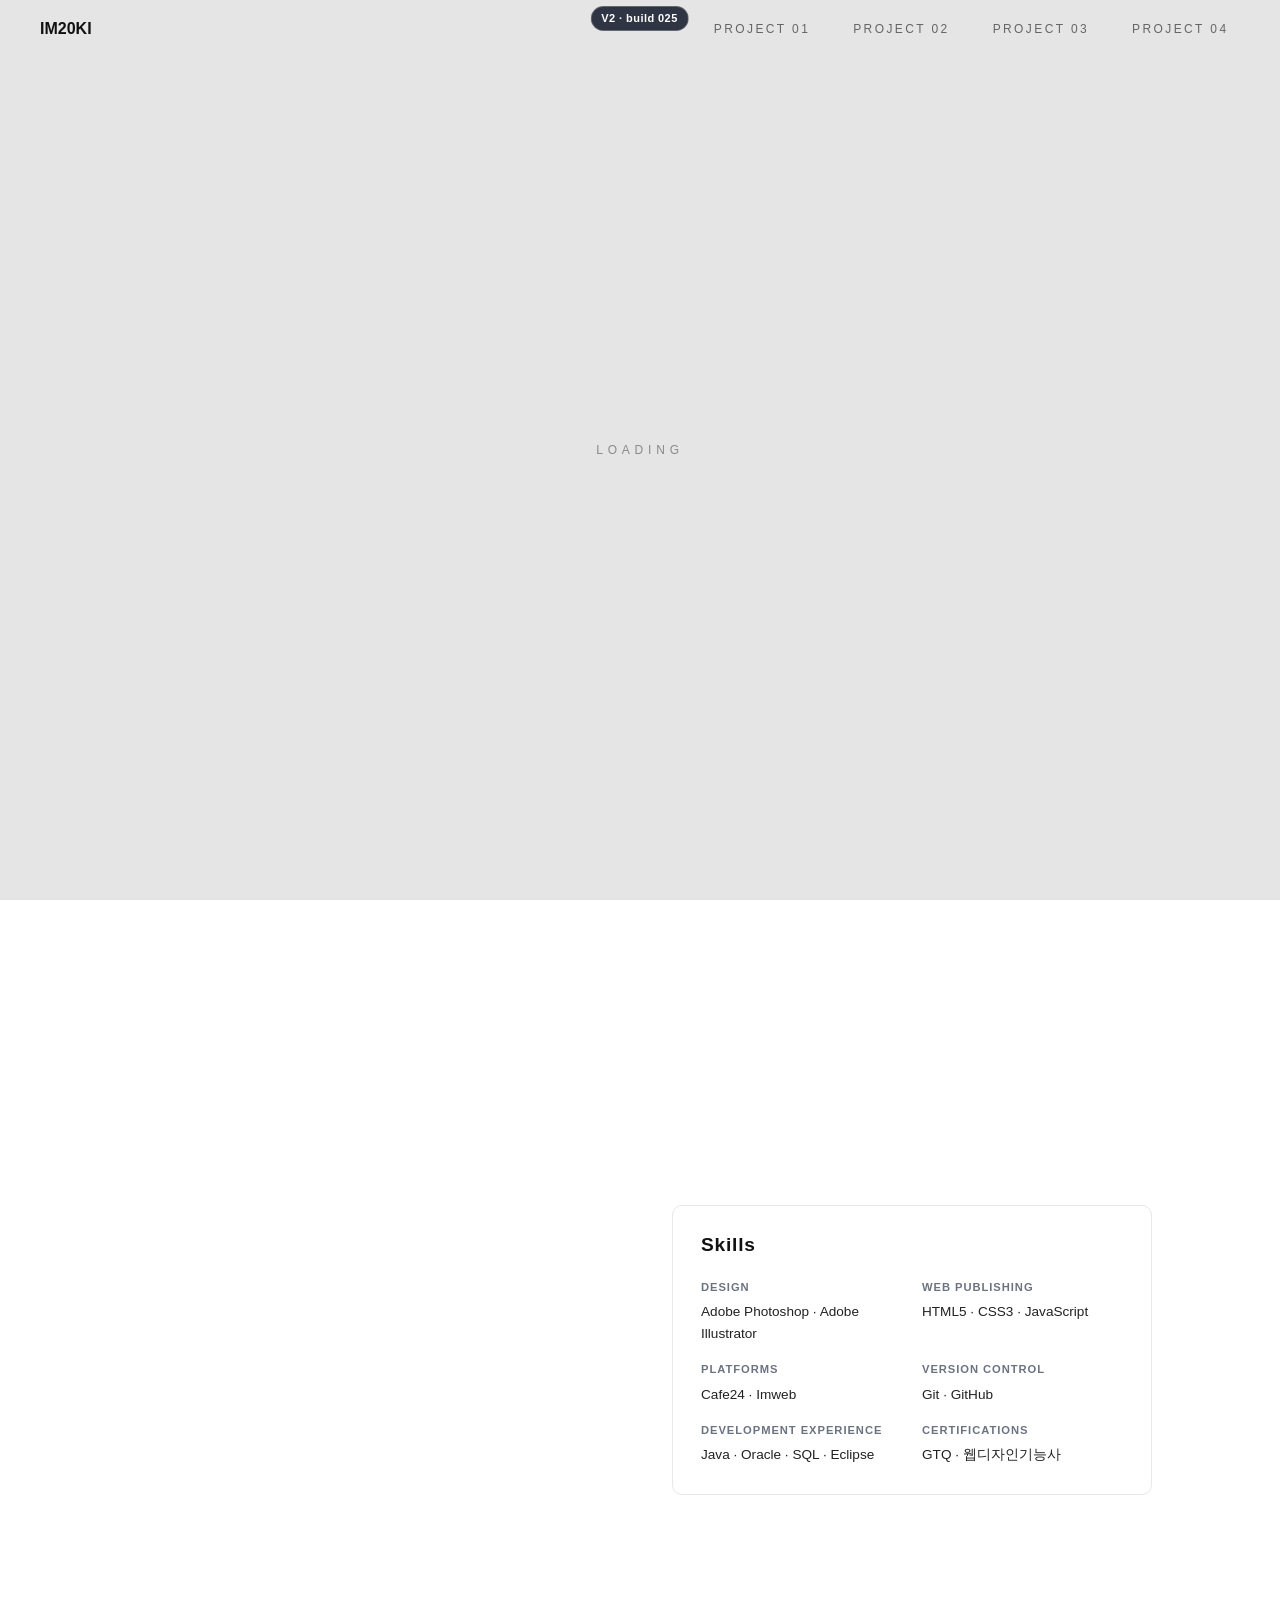
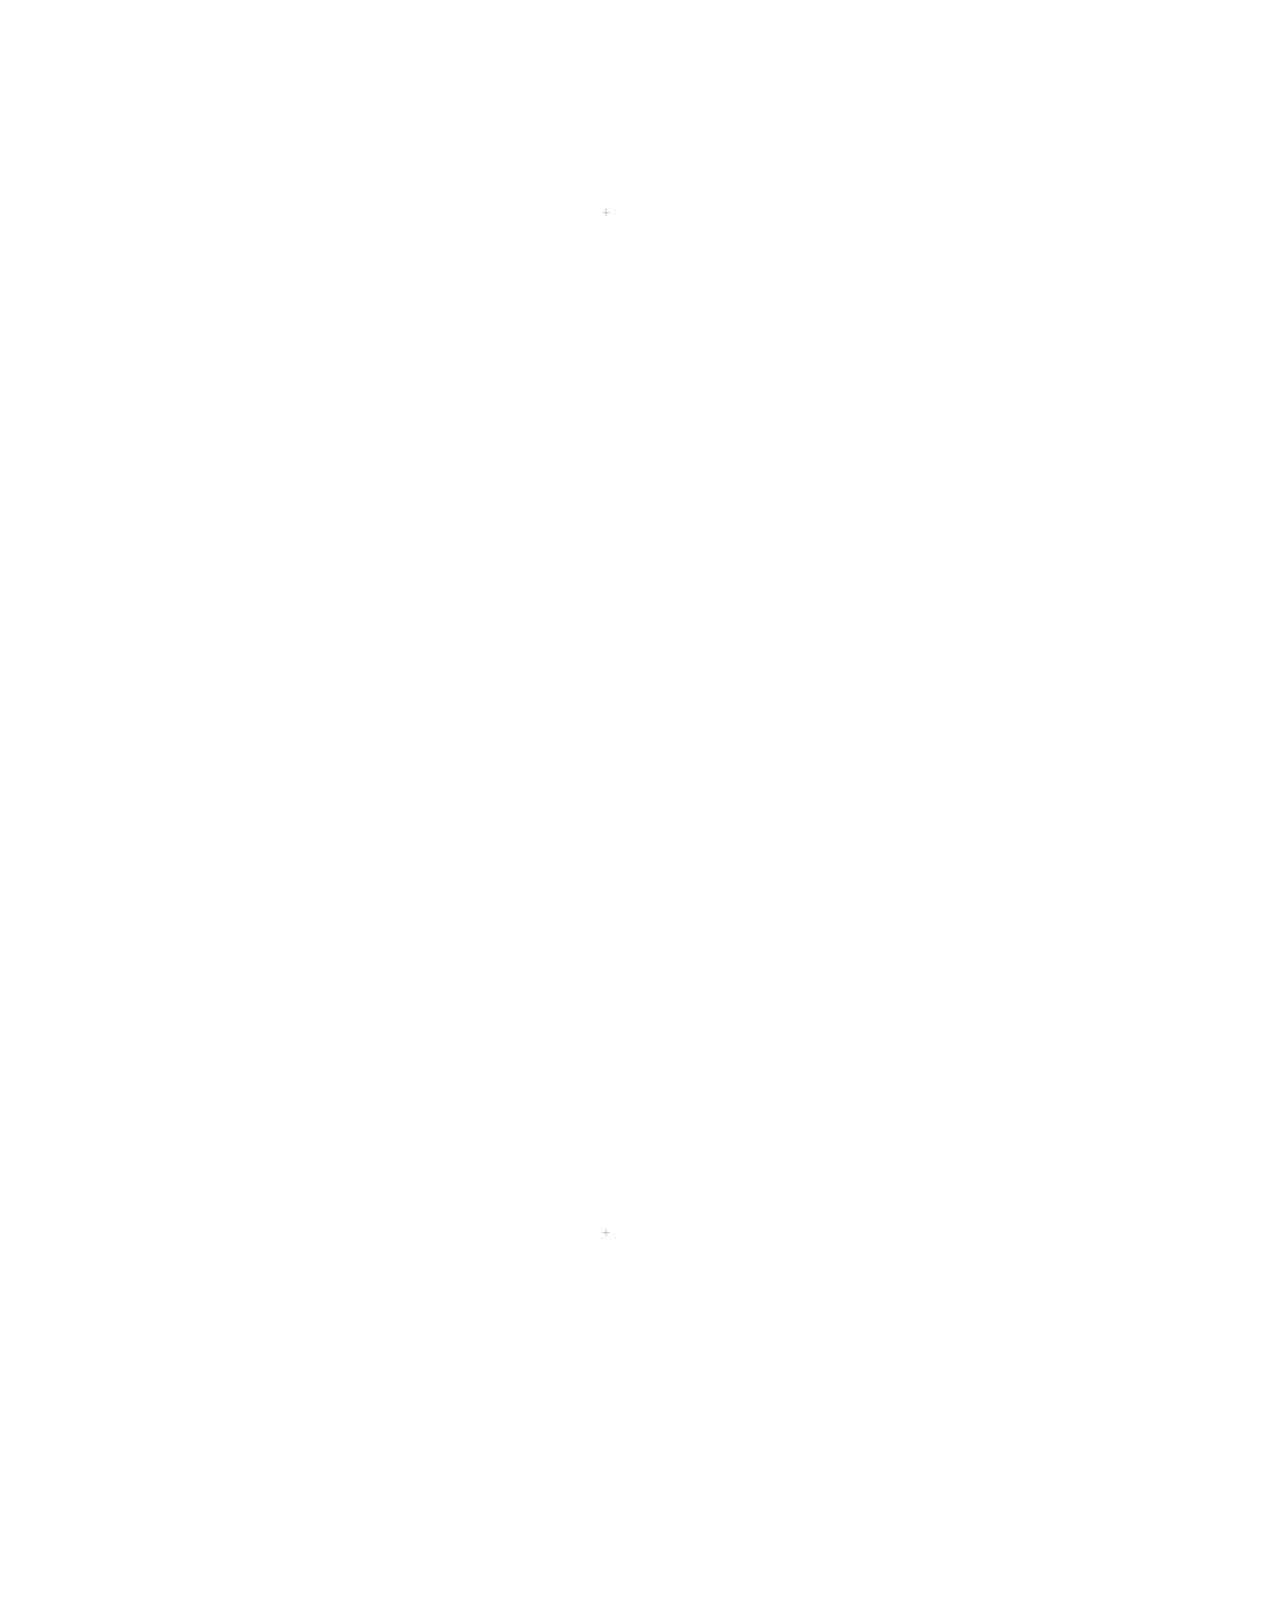
==== index.html @ 1cf553fe "copy(build 025): fix Z Photozone date spacing" ====
<!DOCTYPE html>
<html lang="ko">

<head>
  <meta charset="UTF-8" />
  <meta name="viewport" content="width=device-width, initial-scale=1.0" />
  <title>My Portfolio</title>

  <link rel="preconnect" href="https://cdn.jsdelivr.net">
  <link rel="stylesheet" href="https://cdn.jsdelivr.net/gh/orioncactus/pretendard/dist/web/static/pretendard.css">
  <link rel="stylesheet" href="assets/css/base.css">
  <link rel="stylesheet" href="assets/css/pc.css">
  <link rel="stylesheet" href="assets/css/mobile.css">
  <link rel="stylesheet" href="https://cdnjs.cloudflare.com/ajax/libs/font-awesome/6.5.1/css/all.min.css" />

  <!-- [임시 개발용 버전 표시] 숨기기: body의 버전 span에 hidden 추가 / 삭제: 이 style과 span 제거 -->
  <style>
    .dev-version-tag {
      /* 화면(뷰포트)에 고정: 히어로뿐 아니라 모든 섹션에서 계속 보임 */
      position: fixed;
      top: max(6px, env(safe-area-inset-top));
      left: 50%;
      transform: translateX(-50%);
      z-index: 9999;
      padding: 4px 10px;
      border: 1px solid rgba(255, 255, 255, 0.25);
      border-radius: 999px;
      background: rgba(17, 24, 39, 0.86);
      color: #fff;
      font: 600 11px/1.4 Arial, sans-serif;
      letter-spacing: 0.04em;
      white-space: nowrap;
      pointer-events: none;
    }
    .dev-version-tag[hidden] { display: none !important; }
  </style>

  <link rel="icon" href="data:,">
</head>

<body>

  <!-- [임시 개발용 버전 표시] 작업 배포마다 숫자를 1씩 증가시킵니다. -->
  <span class="dev-version-tag" aria-label="포트폴리오 V2 개발 버전">V2 · build 025</span>


  <header class="site-header">
    <h1 class="logo">IM20KI</h1>

    <nav class="project-nav">
      <button data-project="0"><span class="pc-only">PROJECT 01</span><span class="mobile-only">P1</span></button>
      <button data-project="1"><span class="pc-only">PROJECT 02</span><span class="mobile-only">P2</span></button>
      <button data-project="2"><span class="pc-only">PROJECT 03</span><span class="mobile-only">P3</span></button>
      <button data-project="3"><span class="pc-only">PROJECT 04</span><span class="mobile-only">P4</span></button>
    </nav>
  </header>

  <main>

    <section id="hero" class="scene">
      <div class="hero-bg">
        <div class="hero-loader">LOADING</div>
        <spline-viewer url="https://prod.spline.design/EekrAXUFLZrNigg0/scene.splinecode"></spline-viewer>
      </div>

      <div class="hero-content cyber-ui">
        <span class="hero-eyebrow">Web Designer &amp; Web Publisher</span>

        <h1 class="hero-title">
          DESIGNING<br>
          &amp; BUILDING<br>
          THE WEB
        </h1>

        <span class="hero-divider"></span>
        <p class="hero-hint">Initialize Interface</p>
      </div>
    </section>

    <section id="about" class="scene">
      <div class="about-wrap">

        <div class="about-text reveal">
          <h2>About Me</h2>
          <p class="about-lead">
            브랜드 디자인부터 웹사이트 구축까지, 다양한 실무 프로젝트를 수행해 왔습니다.
          </p>
          <p class="about-desc">
            디자인의 완성도뿐 아니라 사용성과 실제 운영 환경을 함께 고려합니다.<br class="pc-br">
            기획 의도를 실제 화면으로 구현하며, 디자인과 웹 퍼블리싱을 직접 수행하는 웹디자이너입니다.
          </p>
        </div>

        <div class="about-meta">
          <div class="meta-card">
            <h3>Skills</h3>

            <div class="skill-groups">
              <div class="skill-group">
                <h4>DESIGN</h4>
                <p>Adobe Photoshop · Adobe Illustrator</p>
              </div>
              <div class="skill-group">
                <h4>WEB PUBLISHING</h4>
                <p>HTML5 · CSS3 · JavaScript</p>
              </div>
              <div class="skill-group">
                <h4>PLATFORMS</h4>
                <p>Cafe24 · Imweb</p>
              </div>
              <div class="skill-group">
                <h4>VERSION CONTROL</h4>
                <p>Git · GitHub</p>
              </div>
              <div class="skill-group">
                <h4>DEVELOPMENT EXPERIENCE</h4>
                <p>Java · Oracle · SQL · Eclipse</p>
              </div>
              <div class="skill-group">
                <h4>CERTIFICATIONS</h4>
                <p>GTQ · 웹디자인기능사</p>
              </div>
            </div>
          </div>
        </div>

      </div>
    </section>

    <!-- PROJECT 01 -->
    <section class="scene project-sticky">

      <div class="project-text-area">
        <div class="step">
          <h3>프로젝트 소개</h3>
          <p class="project-desc">
            배우 박준면과 협업한 '박준면의 김치이야기' 브랜드의 기획부터 디자인,<br class="pc-br">
            자사몰 구축 및 온라인 판매 운영까지 참여한 프로젝트입니다.
          </p>
        </div>

        <div class="step">
          <h3>기획 및 전략 수립</h3>
          <p>
            PROBLEM : 가격 경쟁이 치열한 김치 시장에서 차별화된 브랜드 이미지 필요.<br class="pc-br">
            SOLUTION : "김치도 선물이다" 슬로건을 바탕으로 프리미엄 패키지 디자인 및 자사몰 구축.<br class="pc-br">
            RESULT : 브랜드 아이덴티티 구축 및 자사몰·온라인 판매 채널 운영.
          </p>
        </div>

        <div class="step">
          <h3>디자인 및 제작 실행</h3>
          <p>
            브랜드 로고 및 패키지 그래픽을 직접 디자인했으며,<br class="pc-br">
            자사 쇼핑몰의 UI 디자인 및 프론트엔드 코딩을 단독으로 수행했습니다.
          </p>
        </div>
        <div class="step">
          <h3>운영 및 성과 관리</h3>
          <p>
            방송 프로그램 및 인플루언서 콘텐츠를 활용한 브랜드 홍보와<br class="pc-br">
            판매 채널 운영을 진행했습니다.<br class="pc-br">
            브랜드는 롯데홈쇼핑 방송에서 완판 사례를 기록했습니다.<br><br>
          </p>
          <h4>Work Scope</h4>
          <p>
            [Planning] 브랜드 콘셉트, 상품 라인업 구성 및 가격 책정, SNS 광고 대행사를 통한 마케팅 진행 및 관리.<br>
            [Design] 로고(BI) 디자인, 김치 박스 및 비닐 파우치 패키지 그래픽 디자인, 자사몰 UI/UX 및 상세페이지 디자인.<br>
            [Publishing] Cafe24 자사몰 프론트엔드 코딩 (HTML, CSS, JS) 및 반응형 웹 구현 단독 수행.<br>
            [Platform] 자사몰 구축 및 네이버 스마트스토어·쿠팡·아임웹 등 다채널 입점 및 판매 운영 관리.
          </p>
        </div>
        <div class="project-hover-caption"><span class="caption-text"></span></div>
      </div>
      <div class="project-image-area">
        <div class="media">
          <div class="frame">
            <img class="media-img" src="images/p1/001.jpg" data-caption="배우 박준면 프리미엄 김치 브랜드 '박준면의 김치이야기' 상품 상세 메인 디자인" alt="배우 박준면 프리미엄 김치 브랜드 '박준면의 김치이야기' 상품 상세 메인 디자인" decoding="async">
          </div>
        </div>
        <div class="media">
          <div class="frame">
            <img class="media-img" src="images/p1/002.jpg" data-caption="'김치도 선물이다' 브랜드 슬로건 및 핵심 식재료를 활용한 비주얼 디자인" alt="'김치도 선물이다' 브랜드 슬로건 및 핵심 식재료를 활용한 비주얼 디자인" decoding="async">
          </div>
        </div>
        <div class="media">
          <div class="frame">
            <img class="media-img" src="images/p1/003_01.jpg" data-caption="로고, 컬러, 서체를 정의한 스타일 가이드" alt="로고, 컬러, 서체를 정의한 스타일 가이드" decoding="async">
            <img class="media-img" src="images/p1/003_02_01.jpg" data-caption="박스 패키지 그래픽 디자인, 설계 및 인쇄 도면" alt="박스 패키지 그래픽 디자인, 설계 및 인쇄 도면" decoding="async">
            <img class="media-img" src="images/p1/003_03_01.jpg" data-caption="비닐 패키지 그래픽 디자인" alt="비닐 패키지 그래픽 디자인" decoding="async">
            <img class="media-img" src="images/p1/004.jpg" data-caption="디자인 소스 활용을 위한 모델 친필 사인 원본 스캔 및 디지털 가공" alt="디자인 소스 활용을 위한 모델 친필 사인 원본 스캔 및 디지털 가공" decoding="async">
          </div>
        </div>

        <div class="media youtube-grid">
          <div class="frame">
            <iframe src="https://www.youtube.com/embed/xxn2PzgeA5w" title="JTBC 냉장고를 부탁해 - 박준면 김치 브랜드 노출 영상"
              allow="accelerometer; autoplay; clipboard-write; encrypted-media; gyroscope; picture-in-picture; web-share; compute-pressure"
              data-caption="JTBC 냉장고를 부탁해 - 박준면 김치 브랜드 노출" allowfullscreen loading="lazy"></iframe>

            <iframe src="https://www.youtube.com/embed/GP0yH0uM-c0" title="MBC 전지적 참견 시점 - 박준면 김치 브랜드 노출 영상"
              allow="accelerometer; autoplay; clipboard-write; encrypted-media; gyroscope; picture-in-picture; web-share; compute-pressure"
              data-caption="MBC 전지적 참견 시점 - 박준면 김치 브랜드 노출" allowfullscreen loading="lazy"></iframe>

            <iframe src="https://www.youtube.com/embed/yvcd9WCy8-M" title="tvN 언니네 산지직송 - 박준면 김치 브랜드 노출 영상"
              allow="accelerometer; autoplay; clipboard-write; encrypted-media; gyroscope; picture-in-picture; web-share; compute-pressure"
              data-caption="tvN 언니네 산지직송 - 박준면 김치 브랜드 노출" allowfullscreen loading="lazy"></iframe>

            <iframe src="https://www.youtube.com/embed/1AaXA5BfL-w" title="유튜브 덱스101 - 박준면 김치 브랜드 노출 영상"
              allow="accelerometer; autoplay; clipboard-write; encrypted-media; gyroscope; picture-in-picture; web-share; compute-pressure"
              data-caption="유튜브 채널 '덱스101' - 박준면 김치 브랜드 노출" allowfullscreen loading="lazy"></iframe>
          </div>
        </div>
      </div>
      <div class="project-divider"></div>
    </section>

    <!-- PROJECT 02 -->
    <section class="scene project-sticky">

      <div class="project-text-area">
        <div class="step">
          <h3>프로젝트 소개</h3>
          <p>
            연예기획사 및 콘텐츠 제작자와 협업하여<br class="pc-br">
            유튜브 콘텐츠에 활용되는 PPL 광고물을 기획·제작하고,<br class="pc-br">
            채널별 광고 운영에 참여한 프로젝트입니다.
          </p>
        </div>
        <div class="step">
          <h3>기획 및 전략 수립</h3>
          <p>
            시사, 시트콤, 음악 프로그램 등 콘텐츠의 특성과 촬영 환경을 고려해<br class="pc-br">
            PPL 노출 방식을 기획했습니다.<br class="pc-br">
            스튜디오 POP 배치와 출연진의 제품 소개를 활용해<br class="pc-br">
            홍보 메시지가 자연스럽게 전달되도록 구성했습니다.<br><br>
            <a href="https://youtu.be/b1WAN4htgsA?t=923" class="portfolio-link" target="_blank" rel="noopener noreferrer">
              ▶▶▶ 안졍하세요 다락음악회(EP.4) 보러가기
            </a>
          </p>
        </div>
        <div class="step">
          <h3>디자인 및 제작 실행</h3>
          <p>
            프로젝트에 필요한 비주얼 광고물을 직접 제작했습니다.<br class="pc-br">
            시트콤 ‘막무가내 패밀리’의 로고를 포함하여,<br class="pc-br">
            영상 내 소품으로 배치되는 다양한 PPL 홍보 포스터와 화면 구성에 맞는 광고 그래픽 일체를 디자인했습니다.<br><br>
            <a href="https://www.youtube.com/watch?v=3pNFoXXLGeA&list=PLJMurW8SfuPJk8nrX4B2TmWbmLVeyInk4"
              class="portfolio-link" target="_blank" rel="noopener noreferrer">
              ▶▶▶ 막무가내 패밀리 보러가기
            </a>
          </p>
        </div>
        <div class="step">
          <h3>운영 및 성과 관리</h3>
          <p>
            새날, 엠장기획, 안녕미미와동네사위 등 여러 유튜브 채널의<br class="pc-br">
            광고물 노출 현황을 관리했습니다.<br class="pc-br">
            또한 배우 지영산의 유튜브 채널 ‘지영산TV’를 직접 기획·구축하여<br class="pc-br">
            상품 홍보를 위한 콘텐츠 운영 기반을 마련했습니다.<br><br>
          </p>
          <a href="https://www.youtube.com/@GeeYSTV"
              class="portfolio-link" target="_blank" rel="noopener noreferrer">
              ▶▶▶ 지영산TV 보러가기
            </a>
          <br>
          <h4>Work Scope</h4>
          <p>
            [Planning] 채널별 PPL 홍보 방식 기획, 유튜브 채널 '지영산TV' 기획 및 마케팅 전략 수립.<br>
            [Design] PPL 홍보 포스터 및 영상 내 배너 그래픽 디자인, 시트콤 로고 등 비주얼 광고물 제작.<br>
            [Management] 협업 채널별 광고물 노출 관리 및 자사 마케팅용 유튜브 채널 구축.
          </p>
        </div>
        <div class="project-hover-caption"><span class="caption-text"></span></div>
      </div>
      <div class="project-image-area">
        <div class="media">
          <div class="frame">
            <img class="media-img" src="images/p2/001_01.jpg" data-caption="유튜브 채널 ‘Waaak!’ 안졍하세요 다락음악회(가수 볼빨간사춘기 안지영) - PPL 노출" alt="유튜브 채널 ‘Waaak!’ 안졍하세요 다락음악회(가수 볼빨간사춘기 안지영) - PPL 노출" decoding="async">
          </div>
        </div>

        <div class="media">
          <div class="frame">
            <img class="media-img" src="images/p2/001_01.jpg" data-caption="유튜브 채널 ‘Waaak!’ 안졍하세요 다락음악회(가수 볼빨간사춘기 안지영) - PPL 노출" alt="유튜브 채널 ‘Waaak!’ 안졍하세요 다락음악회(가수 볼빨간사춘기 안지영) - PPL 노출" decoding="async">
            <img class="media-img" src="images/p2/001_01_01.jpg" data-caption="에피소드 4회 - PPL 노출" alt="에피소드 4회 - PPL 노출" decoding="async">
            <img class="media-img" src="images/p2/001_02.jpg" data-caption="유튜브 채널 ‘Waaak!’ 안졍하세요 다락음악회(가수 볼빨간사춘기 안지영) - PPL 노출" alt="유튜브 채널 ‘Waaak!’ 안졍하세요 다락음악회(가수 볼빨간사춘기 안지영) - PPL 노출" decoding="async">
            <img class="media-img" src="images/p2/001_02_01.jpg" data-caption="에피소드 8회 - PPL 노출" alt="에피소드 8회 - PPL 노출" decoding="async">
          </div>
        </div>

        <div class="media">
          <div class="frame">
            <img class="media-img" src="images/p2/003_01.jpg" data-caption="유튜브 시트콤 ‘막무가내 패밀리’ - 메인 로고 적용" alt="유튜브 시트콤 ‘막무가내 패밀리’ - 메인 로고 적용" decoding="async">
            <img class="media-img" src="images/p2/003_01_01.jpg"
              data-caption="유튜브 시트콤 ‘막무가내 패밀리’ - 메인 로고 디자인 시안" alt="유튜브 시트콤 ‘막무가내 패밀리’ - 메인 로고 디자인 시안" decoding="async">
            <img class="media-img" src="images/p2/003_02.jpg" data-caption="유튜브 콘텐츠 내 광고 포스터 노출" alt="유튜브 콘텐츠 내 광고 포스터 노출" decoding="async">
            <img class="media-img" src="images/p2/003_02_01.jpg" data-caption="협찬 상품 '꽃게탕' 홍보용 광고 포스터 디자인" alt="협찬 상품 '꽃게탕' 홍보용 광고 포스터 디자인" decoding="async">
            <img class="media-img" src="images/p2/003_02_02.jpg" data-caption="협찬 상품 '해신탕' 홍보용 광고 포스터 디자인" alt="협찬 상품 '해신탕' 홍보용 광고 포스터 디자인" decoding="async">
          </div>
        </div>

        <div class="media">
          <div class="frame">
            <img class="media-img" src="images/p2/004_01.jpg" data-caption="정치 시사 유튜브 채널 내 협찬 상품 홍보 POP 광고 노출" alt="정치 시사 유튜브 채널 내 협찬 상품 홍보 POP 광고 노출" decoding="async">
            <img class="media-img" src="images/p2/004_02.jpg" data-caption="POP 그래픽 제작" alt="POP 그래픽 제작" decoding="async">
          </div>
        </div>
      </div>
      <div class="project-divider"></div>
    </section>

    <!-- PROJECT 03 -->
    <section class="scene project-sticky">

      <div class="project-text-area">
        <div class="step">
          <h3>프로젝트 소개</h3>
          <p>
            항공샷 촬영 전문 셀프 스튜디오 ‘Z포토존’의 로고 디자인을 의뢰받아,<br class="pc-br">
            브랜드 콘셉트를 시각적으로 표현한 워드마크를 제작했습니다.
          </p>
        </div>
        <div class="step">
          <h3>기획 및 전략 수립</h3>
          <p>
            PROBLEM : 경쟁이 치열한 셀프 스튜디오 시장에서 브랜드를 구별할 시각적 아이덴티티 필요.<br class="pc-br">
            SOLUTION : 스트리트 문화와 항공샷 촬영의 특성을 반영한 ‘Z’ 중심의 워드마크 디자인.<br class="pc-br">
            RESULT : 제작한 로고가 김포·서울·원주 등 3개 지점의 매장 브랜딩에 적용.
          </p>
        </div>
        <div class="step">
          <h3>디자인 및 제작 실행</h3>
          <p>
            브랜드명 'Z'와 'photozone'을 하나의 유기적인 흐름으로 연결하고,<br class="pc-br">
            그래피티 스타일의 거친 필체와 날카로운 곡선을 사용하여 독창적인 워드마크를 완성했습니다.<br class="pc-br">
            텍스트의 굵기와 기울기를 조절하여 공간의 입체감과 역동성이 느껴지는 디자인을 최종 도출했습니다.
          </p>
        </div>
        <div class="step">
          <h3>디자인 적용 결과</h3>
          <p>
            완성된 로고는 김포·서울·원주 등 3개 지점의 매장 브랜딩에 적용되었습니다. (2026년 3월 기준)<br class="pc-br">
            별도의 심볼 없이 워드마크만으로 브랜드를 표현하고, 각 지점에서 일관된 시각적 이미지를 유지하도록 디자인했습니다.<br><br>
          </p>
          <h4>Work Scope</h4>
          <p>
            [Planning] 브랜드 콘셉트 분석 및 로고 디자인 방향 수립.<br class="pc-br">
            [Design] 그래피티 스타일 워드마크 디자인, 시안 제작 및 최종안 확정.<br class="pc-br">
            [Application] 김포·서울·원주 3개 지점 매장 브랜딩에 로고 적용.
          </p>
        </div>
        <div class="project-hover-caption"><span class="caption-text"></span></div>
      </div>
      <div class="project-image-area">
        <div class="media">
          <div class="frame">
            <img class="media-img" src="images/p3/001.jpg" data-caption="역동적인 곡선과 거친 필체를 결합한 브랜드 최종 워드마크 디자인" alt="역동적인 곡선과 거친 필체를 결합한 브랜드 최종 워드마크 디자인" decoding="async">
          </div>
        </div>
        <div class="media">
          <div class="frame">
            <img class="media-img" src="images/p3/002.jpg" data-caption="로고 기획 과정" alt="로고 기획 과정" decoding="async">
          </div>
        </div>
        <div class="media">
          <div class="frame">
            <img class="media-img" src="images/p3/003.jpg" data-caption="브랜드 최종 확정 워드마크 디자인 시안" alt="브랜드 최종 확정 워드마크 디자인 시안" decoding="async">
          </div>
        </div>
        <div class="media">
          <div class="frame">
            <img class="media-img" src="images/p3/004.jpg" data-caption="최종 로고를 반영한 'Z포토존' 매장(사진 김포 구래점)" alt="최종 로고를 반영한 'Z포토존' 매장(사진 김포 구래점)" decoding="async">
          </div>
        </div>
      </div>
      <div class="project-divider"></div>
    </section>

    <!-- PROJECT 04 -->
    <section class="scene project-sticky">

      <div class="project-text-area">
        <div class="step">
          <h3>프로젝트 소개</h3>
          <p>
            개인 사업체 '비스포크'를 설립 및 운영하며, 단체 및 개인 고객을 대상으로<br class="pc-br">
            자수 디자인을 적용한 의류 제작 서비스를 총괄 제공하였습니다.<br><br>
            <a href="http://inglyki2.cafe24.com/" class="portfolio-link" target="_blank" rel="noopener noreferrer">
              ▶▶▶ 단체복 전문 - '비스포크' 보러가기
            </a><br>

            <span class="site-notice">
              (해당 사이트는 2017년 사업 종료 이후 업데이트가 이루어지지 않았습니다.)
            </span>
          </p>
        </div>
        <div class="step">
          <h3>기획 및 전략 수립</h3>
          <p>
            의류 원단 수급부터 완제품 납품에 이르는 전체 제조 공정을 직접 설계했습니다.<br class="pc-br">
            고객의 니즈를 분석하여 자수 디자인의 상업적 가치를 높이고,<br class="pc-br">
            OEM 생산 과정에서의 실무 조율을 통해 제작 효율 및 납품 기일을 체계적으로 관리했습니다.
          </p>
        </div>
        <div class="step">
          <h3>디자인 및 제작 실행</h3>
          <p>
            Wilcom 프로그램을 활용하여 정교한 자수 데이터를 설계하고,<br class="pc-br">
            디지털 자수 기기를 직접 가동하여 디자인의 완성도를 높였습니다.<br class="pc-br">
            또한, Cafe24 기반의 자사 쇼핑몰 UI 디자인과 웹 구축을 직접 수행했으며,<br class="pc-br">
            제품 홍보를 위한 스튜디오 연출 촬영까지 전담하여 브랜드 비주얼을 완성했습니다.
          </p>
        </div>
        <div class="step">
          <h3>운영 및 성과 관리</h3>
          <p>
            자사몰을 통한 온라인 주문·제작 시스템을 구축하여 비즈니스의 전 과정을 독립적으로 운영했습니다.<br class="pc-br">
            신규 거래처 발굴과 체계적인 고객 관리를 통해 실질적인 매출을 창출했으며,<br class="pc-br">
            제품 납품 후 높은 고객 만족도를 이끌어내는 등 사업 운영 실무 역량을 입증했습니다.<br><br>
          </p>
          <h4>Work Scope</h4>
          <p>
            [Planning] 맞춤 의류 비즈니스 모델 기획, 제조 공정 설계 및 OEM 생산 프로세스 관리.<br class="pc-br">
            [Design] 디지털 자수 데이터 설계, 자사몰 UI/UX 디자인, 제품 연출 촬영 및 비주얼 가이드 제작.<br class="pc-br">
            [Production] Wilcom 활용 자수 펀칭 및 디지털 자수 기기 직접 가동, 완제품 제작 실행.<br class="pc-br">
            [Platform] Cafe24 기반 쇼핑몰 단독 구축 및 주문·재고·납품 시스템 운영 총괄.
          </p>
        </div>
        <div class="project-hover-caption"><span class="caption-text"></span></div>
      </div>
      <div class="project-image-area">
        <div class="media">
          <div class="frame">
            <img class="media-img" src="images/p4/001.jpg" data-caption="커스텀 자수 브랜드 '비스포크' 자사몰 구축 및 운영" alt="커스텀 자수 브랜드 '비스포크' 자사몰 구축 및 운영" decoding="async">
          </div>
        </div>
        <div class="media">
          <div class="frame">
            <img class="media-img" src="images/p4/002_01.jpg" data-caption="디지털 자수 공정을 통한 고품질 커스텀 의류 직접 제작 실행" alt="디지털 자수 공정을 통한 고품질 커스텀 의류 직접 제작 실행" decoding="async">
            <img class="media-img" src="images/p4/002_02.jpg" data-caption="완제품의 매력을 극대화하기 위한 브랜드 연출 및 제품 스튜디오 촬영" alt="완제품의 매력을 극대화하기 위한 브랜드 연출 및 제품 스튜디오 촬영" decoding="async">
            <img class="media-img" src="images/p4/006_01.jpg" data-caption="단체 고객 대상 커스텀 자수 의류 제작 및 성공적인 납품 사례 피드백(패딩)" alt="단체 고객 대상 커스텀 자수 의류 제작 및 성공적인 납품 사례 피드백(패딩)" decoding="async">
            <img class="media-img" src="images/p4/006_02.jpg" data-caption="단체 고객 대상 커스텀 자수 의류 제작 및 성공적인 납품 사례 피드백(후디)" alt="단체 고객 대상 커스텀 자수 의류 제작 및 성공적인 납품 사례 피드백(후디)" decoding="async">
          </div>
        </div>
        <div class="media">
          <div class="frame">
            <img class="media-img" src="images/p4/004.jpg" data-caption="Wilcom 프로그램을 활용한 정교한 커스텀 자수 데이터(펀칭) 설계" alt="Wilcom 프로그램을 활용한 정교한 커스텀 자수 데이터(펀칭) 설계" decoding="async">
          </div>
        </div>
        <div class="media">
          <div class="frame">
            <img class="media-img" src="images/p4/005_01.jpg" data-caption="완제품 및 모델 연출 룩북 촬영 원본_01" alt="완제품 및 모델 연출 룩북 촬영 원본_01" decoding="async">
            <img class="media-img" src="images/p4/005_02.jpg" data-caption="완제품 및 모델 연출 룩북 촬영 원본_02" alt="완제품 및 모델 연출 룩북 촬영 원본_02" decoding="async">
            <img class="media-img" src="images/p4/005_03.jpg" data-caption="완제품 및 모델 연출 룩북 촬영 원본_03" alt="완제품 및 모델 연출 룩북 촬영 원본_03" decoding="async">
            <img class="media-img" src="images/p4/005_04.jpg" data-caption="완제품 및 모델 연출 룩북 촬영 원본_04" alt="완제품 및 모델 연출 룩북 촬영 원본_04" decoding="async">
          </div>
        </div>
      </div>
    </section>


    <div id="contactTrigger" class="scene"></div>

    <!-- CONTACT TAKEOVER -->
    <div class="footer-takeover" id="contactTakeover">

      <!-- 상단 경고 라인 -->
      <!-- 원형 텍스트 링 (반시계 회전) -->
      <div class="warning-line warning-top">
        <svg class="orbit-svg" viewBox="0 0 380 380" aria-hidden="true">
          <defs>
            <!-- 안쪽 링 -->
            <path id="orbitInner" d="M190,190 m-140,0 a140,140 0 1,1 280,0 a140,140 0 1,1 -280,0" />

            <!-- 바깥 링 -->
            <path id="orbitOuter" d="M190,190 m-175,0 a175,175 0 1,1 350,0 a175,175 0 1,1 -350,0" />
          </defs>

          <!-- OUTER RING (시계 방향) -->
          <text class="orbit-text outer-ring">
            <textPath href="#orbitOuter" startOffset="0%">
              ⚠ 장기 무사고 운전 경력 보유 • ⚠ 하이트진로 인증 소맥 제조 자격증 보유 • ⚠ 초단타 매매 기술 보유 • ⚠ 삼성보다 '비스포크'를 먼저 사용한 선구자 • ⚠ 추가중
            </textPath>
          </text>

          <!-- INNER RING (반시계 방향) -->
          <text class="orbit-text inner-ring">
            <textPath href="#orbitInner" startOffset="0%">
              ⚠ 해외 14개국 여행 경험, 자칭 생존 전문가 • ⚠ 유튜브·틱톡 합산 구독자 약 880명 보유 (26.05 기준) • ⚠ 헌혈 70회 이상, 마음씨 좋은 헌혈인 • ⚠ 추가중
            </textPath>
          </text>

        </svg>
      </div>


      <!-- 중앙 핵심 -->
      <div class="contact-center">
        <h2>CONTACT</h2>
        <p class="contact-email">inglyki2@gmail.com</p>
        <p class="portfolio-disclaimer">
          <span class="disclaimer-sentence">본 포트폴리오는 기획·디자인·웹 구현을 주도해 제작했습니다.</span>
          <span class="disclaimer-sentence">콘텐츠와 디자인은 채용 검토 목적으로만 제공되며,</span>
          <span class="disclaimer-sentence">무단 복제 및 배포를 금합니다.</span>
        </p>
      </div>



    </div>

    <div id="imageModal" class="img-modal">
      <div class="img-modal-dim"></div>

      <div class="img-modal-content">
        <button class="img-modal-close">✕</button>

        <div class="img-modal-body">
          <!-- 여기에 이미지들이 세로로 들어감 -->
        </div>
      </div>
    </div>

    <!-- Mobile only: preserve the Spline scene, reduce offscreen rendering cost.
         PC keeps the existing spline-viewer and hero logic unchanged. -->
    <script>
      (() => {
        if (!window.matchMedia("(max-width: 768px)").matches) return;
        const viewer = document.querySelector("#hero spline-viewer");
        if (!viewer) return;

        const canvas = document.createElement("canvas");
        canvas.id = "spline-runtime-mobile";
        canvas.style.cssText = "display:block;width:100%;height:100%;touch-action:pan-y;";
        viewer.replaceWith(canvas);
      })();
    </script>

    <script type="module">
      if (window.matchMedia("(max-width: 768px)").matches) {
        const canvas = document.getElementById("spline-runtime-mobile");
        const hero = document.getElementById("hero");
        const loader = document.querySelector("#hero .hero-loader");

        if (canvas && hero) {
          try {
            // Same tested Spline runtime/render mode as build 010.
            const { Application } = await import("https://unpkg.com/@splinetool/runtime@1.12.96/build/runtime.js");
            const app = new Application(canvas, { renderMode: "auto" });
            await app.load("https://prod.spline.design/EekrAXUFLZrNigg0/scene.splinecode");
            loader?.classList.add("hidden");

            let paused = false;
            const setPaused = (shouldPause) => {
              if (shouldPause === paused) return;
              paused = shouldPause;
              // Do not call stop/play or unload the scene: preserve animation continuity.
              app.renderMode = paused ? "manual" : "auto";
              if (!paused) app.requestRender();
            };

            const visibility = new IntersectionObserver(([entry]) => {
              setPaused(!entry.isIntersecting);
            }, { threshold: 0.01 });
            visibility.observe(hero);
            setPaused(hero.getBoundingClientRect().bottom <= 0);
          } catch (error) {
            console.error("Mobile Spline runtime failed; reverting to viewer.", error);
            // Gracefully fall back to the original viewer when the runtime cannot load.
            const fallback = document.createElement("spline-viewer");
            fallback.setAttribute("url", "https://prod.spline.design/EekrAXUFLZrNigg0/scene.splinecode");
            canvas.replaceWith(fallback);
            loader?.classList.add("hidden");
          }
        }
      }
    </script>

    <script type="module" src="https://unpkg.com/@splinetool/viewer@1.12.41/build/spline-viewer.js"></script>
    <script src="assets/js/utils.js"></script>
    <script src="assets/js/project.js"></script>
    <script src="assets/js/modal.js"></script>
    <script src="assets/js/hero.js"></script>
    <script src="assets/js/scroll.js"></script>
    <script src="assets/js/main.js"></script>

</body>

</html>
---- assets/css/base.css ----
/* ==================================================
   1. RESET / BASE
================================================== */

* {
  margin: 0;
  padding: 0;
  box-sizing: border-box;
}

html,
body {
  height: 100%;
}

body {
  font-family: "Pretendard", -apple-system, BlinkMacSystemFont,
    "Segoe UI", Roboto, "Noto Sans KR", Arial, sans-serif;
  color: #111;
  overflow-x: hidden;
}

/* ==================================================
   2. UTILITIES
================================================== */

.pc-only {
  display: inline;
}

.mobile-only {
  display: none;
}

/* ==================================================
   3. STATE (GLOBAL)
================================================== */

body.contact-open .site-header {
  z-index: 300;
}

body.contact-open .site-header .logo {
  color: rgba(255, 255, 255, 0.85);
}

/* ==================================================
   4. HEADER / NAV
================================================== */

.site-header {
  position: fixed;
  top: 0;
  left: 0;
  width: 100%;
  padding: 20px 40px;
  z-index: 100;

  display: flex;
  align-items: center;
  justify-content: space-between;
}

.logo {
  font-size: 1rem;
  cursor: pointer;
}

/* NAV */

.project-nav {
  display: flex;
  gap: 20px;
}

.project-nav button {
  background: none;
  border: none;
  font-size: 0.75rem;
  letter-spacing: 0.2em;
  text-transform: uppercase;
  color: #111;
  cursor: pointer;
  opacity: 0.6;
  font-weight: 500;
  position: relative;
}

.project-nav button::before,
.project-nav button::after {
  opacity: 0;
  transition: opacity 0.08s ease;
}

.project-nav button::before {
  content: "[ ";
}

.project-nav button::after {
  content: " ]";
}

.project-nav button:hover {
  opacity: 1;
}

.project-nav button.active {
  opacity: 1;
  letter-spacing: 0.22em;
  font-weight: 600;
}

.project-nav button.active::before,
.project-nav button.active::after {
  opacity: 1;
}

/* ==================================================
   5. HERO
================================================== */

#hero {
  position: relative;
}

#hero::after {
  content: "";
  position: absolute;
  inset: 0;
  pointer-events: none;
  z-index: 3;

  background:
    linear-gradient(rgba(0, 0, 0, 0.04) 1px, transparent 1px),
    linear-gradient(90deg, rgba(0, 0, 0, 0.04) 1px, transparent 1px);
  background-size: 40px 40px;
}

.hero-bg {
  position: absolute;
  inset: 0;
  background: #e5e5e5;
}

.hero-bg spline-viewer {
  width: 100%;
  height: 100%;
  position: relative;
  z-index: 2;
}

/* loader */

.hero-loader {
  position: absolute;
  inset: 0;
  z-index: 5;

  display: flex;
  align-items: center;
  justify-content: center;

  background: #e5e5e5;
  color: rgba(0, 0, 0, 0.4);
  font-size: 0.75rem;
  letter-spacing: 0.4em;

  transition: opacity 0.4s ease;
}

.hero-loader.hidden {
  opacity: 0;
  pointer-events: none;
}

/* hero UI */

.hero-content.cyber-ui {
  position: absolute;
  left: 50%;
  bottom: 12%;
  transform: translateX(-50%);
  z-index: 3;

  text-align: center;
  pointer-events: none;

  padding: 32px 48px;
  background: rgba(255, 255, 255, 0.65);
  backdrop-filter: blur(8px);
  border: 1px solid rgba(0, 0, 0, 0.18);
}

.hero-content.cyber-ui::before {
  content: "";
  position: absolute;
  inset: 0;
  border: 1px solid rgba(0, 0, 0, 0.08);
  transform: translate(6px, 6px);
}

.hero-content.cyber-ui::after {
  content: "";
  position: absolute;
  top: -6px;
  left: -6px;
  width: 16px;
  height: 16px;
  border-top: 2px solid rgba(0, 0, 0, 0.6);
  border-left: 2px solid rgba(0, 0, 0, 0.6);
}

.hero-eyebrow {
  display: block;
  font-size: 0.75rem;
  letter-spacing: 0.32em;
  color: #6b7280;
  margin-bottom: 14px;
  text-transform: uppercase;
}

.hero-title {
  font-size: 2.8rem;
  font-weight: 500;
  line-height: 1.1;
  letter-spacing: 0.06em;
}

.hero-divider {
  width: 160px;
  height: 1px;
  margin: 22px auto;
  background: linear-gradient(to right, transparent, rgba(0,0,0,0.4), transparent);
}

.hero-hint {
  font-size: 0.7rem;
  letter-spacing: 0.25em;
  color: #9ca3af;
  text-transform: uppercase;
}

/* ==================================================
   6. ABOUT
================================================== */

#about h2 {
  font-size: 2rem;
  letter-spacing: 0.05em;
  margin-bottom: 32px;
}

.about-lead {
  font-size: 1.1rem;
  font-weight: 500;
  margin-bottom: 20px;
}

.about-desc {
  line-height: 1.8;
}

.about-meta {
  display: flex;
}

.meta-card {
  border: 1px solid #e8e8e8;
  border-radius: 10px;
  padding: 28px;
  margin-bottom: 20px;
}

.meta-card h3 {
  margin-bottom: 24px;
  font-size: 1.2rem;
  letter-spacing: 0.04em;
}

/* Skills are grouped by role, so current strengths are easy to scan. */
.skill-groups {
  display: grid;
  grid-template-columns: repeat(2, minmax(0, 1fr));
  gap: 18px 20px;
}

.skill-group {
  min-width: 0;
}

.skill-group h4 {
  margin-bottom: 6px;
  font-size: 0.7rem;
  line-height: 1.35;
  font-weight: 600;
  letter-spacing: 0.085em;
  color: #6b7280;
}

.skill-group p {
  font-size: 0.85rem;
  line-height: 1.6;
  color: #222;
  word-break: keep-all;
  overflow-wrap: break-word;
}

/* ==================================================
   7. CONTACT
================================================== */

.footer-takeover {
  position: fixed;
  inset: 0;
  z-index: 200;

  display: flex;
  align-items: center;
  justify-content: center;
  flex-direction: column;

  background: #111;
  color: #fff;

  opacity: 0;
  transform: scale(0.96);
  pointer-events: none;

  transition: opacity 0.5s ease, transform 0.6s ease;
}

.footer-takeover.active {
  opacity: 1;
  transform: scale(1);
  pointer-events: auto;
}

.contact-center {
  position: relative;
  z-index: 2;
  width: min(78vw, 380px);
  text-align: center;
}

.contact-center h2 {
  font-size: clamp(22px, 2.5vw, 30px);
  letter-spacing: 0.08em;
  line-height: 1.12;
}

.contact-email {
  font-size: clamp(12px, 1.25vw, 15px);
  letter-spacing: 0.03em;
  color: rgba(255, 255, 255, 0.9);
  margin-top: 6px;
  margin-bottom: 0;
  line-height: 1.35;
  user-select: text;
}

.portfolio-disclaimer {
  width: 100%;
  max-width: min(330px, 35vw);
  margin: 18px auto 0;
  font-size: clamp(12px, 1.06vw, 14px);
  letter-spacing: -0.025em;
  color: rgba(255, 255, 255, 0.72);
  line-height: 1.5;
  text-align: center;
  word-break: keep-all;
  overflow-wrap: break-word;
}

.disclaimer-sentence {
  display: block;
}

.disclaimer-sentence + .disclaimer-sentence {
  margin-top: 5px;
}

/* ==================================================
   8. UI EFFECTS (ORBIT / ANIMATION)
================================================== */

.warning-line {
  position: absolute;
  left: 50%;
  top: 50%;
  transform: translate(-50%, -50%);
  z-index: 1;
  pointer-events: none;

  width: clamp(260px, 55vw, 640px);
  height: clamp(260px, 55vw, 640px);
}

.orbit-svg {
  width: 100%;
  height: 100%;
}

.orbit-text {
  fill: #f5c400;
  font-weight: 700;
  letter-spacing: 0.1em;
  font-size: 10px;
}

.inner-ring {
  animation: rotateInner 22s linear infinite;
  transform-origin: 50% 50%;
}

.outer-ring {
  animation: rotateOuter 30s linear infinite;
  transform-origin: 50% 50%;
}

@keyframes rotateInner {
  from { transform: rotate(0deg); }
  to { transform: rotate(-360deg); }
}

@keyframes rotateOuter {
  from { transform: rotate(0deg); }
  to { transform: rotate(360deg); }
}

/* ==================================================
   9. SCROLL REVEAL
================================================== */

.reveal {
  opacity: 0;
  transform: translateY(40px);
  transition: opacity 0.5s ease, transform 0.5s ease;
}

.reveal.active {
  opacity: 1;
  transform: translateY(0);
}
---- assets/css/pc.css ----
/* ==================================================
   1. LAYOUT (PC ONLY)
================================================== */

.scene {
  height: 100vh;
  display: flex;
  align-items: center;
}

.scene:not(#hero) {
  padding: 0 10%;
}

.mobile-br {
        display: none;
    }
/* ==================================================
   2. ABOUT
================================================== */

#about .about-wrap {
  width: 100%;
  align-items: start;
  display: grid;
  grid-template-columns: repeat(2, minmax(0, 1fr));
  column-gap: clamp(40px, 5vw, 80px);
  row-gap: 0;
}

#about .about-text,
#about .about-meta {
  flex: 1;
}

#about .about-meta {
  display: flex;
  justify-content: flex-start;
}

#about .meta-card {
  width: 100%;
  margin: 0;
}

/* typography */

#about h2 {
  font-size: 1.8rem;
  font-weight: 500;
  letter-spacing: 0.04em;
  margin-bottom: 28px;
}

#about .about-lead {
  font-size: 1.05rem;
  font-weight: 500;
  line-height: 1.9;
  margin-bottom: 18px;
  color: rgba(0, 0, 0, 0.85);
}

#about .about-desc {
  font-size: 1.05rem;
  line-height: 1.9;
  letter-spacing: -0.01em;
  color: rgba(0, 0, 0, 0.75);
}

/* ==================================================
   3. PROJECT STRUCTURE
================================================== */

.project-sticky {
  display: flex;
  align-items: flex-start;
  padding-bottom: 120px;
  margin-bottom: 120px;
}

/* TEXT */

.project-text-area {
  flex: 0 0 50%;
  font-size: 1.4rem;
  line-height: 1.8;
  letter-spacing: -0.01em;

  position: sticky;
  top: 115px;
  height: calc(100vh - 160px);

  z-index: 1;
}

.project-text-area .step {
  position: absolute;
  inset: 0;

  display: flex;
  flex-direction: column;
  justify-content: center;

  opacity: 0;
  transition: opacity 0.4s ease;
  pointer-events: none;
}

.project-text-area .step.active {
  opacity: 1;
  pointer-events: auto;
}

.project-text-area .step h3 {
  font-size: 1.8rem;
  font-weight: 500;
  margin-bottom: 18px;
  letter-spacing: 0.04em;
}

.project-text-area .step p {
  font-size: 1.05rem;
  line-height: 1.9;
  color: rgba(0, 0, 0, 0.75);
  word-break: keep-all;
}

/* IMAGE AREA */

.project-image-area {
  flex: 0 0 50%;
  position: sticky;
  top: 120px;
  height: calc(100vh - 160px);

  display: flex;
  justify-content: flex-end;

  overflow: visible;
  z-index: 5;

  pointer-events: auto;
  min-width: 320px;
}

.project-image-area img {
  pointer-events: auto;
  cursor: pointer;
  transition: transform 0.35s ease;
}

.project-image-area img:hover {
  transform: scale(1.005);
}

/* FRAME */

.project-image-area .frame {
  display: inline-block;
  padding: 20px;
  border: 1px solid #e8e8e8;
  border-radius: 10px;
}

.project-image-area .frame img {
  display: block;
  max-width: 100%;
  max-height: calc(100vh - 202px);
}

/* ==================================================
   4. MEDIA SYSTEM
================================================== */

.project-image-area .media {
  position: absolute;
  inset: 0;
  width: 100%;
  height: 100%;

  display: flex;
  align-items: center;
  justify-content: center;

  opacity: 0;
  visibility: hidden;
  pointer-events: none;

  z-index: 0;
  transition: opacity 0.4s ease;
}

.project-image-area .media.active {
  opacity: 1;
  visibility: visible;
  pointer-events: auto;
  z-index: 1;
}

/* clickable */

.project-image-area .media.active img.media,
.project-image-area .media.active img.youtube-thumb {
  pointer-events: auto;
}

.project-image-area .media.active img.media {
  cursor: pointer;
}

.project-image-area .media.active .youtube-thumb {
  cursor: pointer;
}

/* youtube thumb */

.project-image-area .youtube-thumb {
  width: 100%;
  aspect-ratio: 16 / 9;
  object-fit: cover;
}

.youtube-thumb {
  position: relative;
  transition: transform 0.35s ease;
}

/* youtube grid */

.project-image-area .youtube-grid {
  display: grid;
  grid-template-columns: 1fr 1fr;
  gap: 16px;

  align-content: stretch;

  pointer-events: auto !important;
  padding: 20px;
  border: 1px solid #e8e8e8;
}

.project-image-area .youtube-grid iframe {
  width: 100%;
  aspect-ratio: 16 / 9;
  height: auto;
  border: 0;
  display: block;
  pointer-events: none;
}

.project-image-area .youtube-grid .yt-thumb-wrap {
  position: relative;
  width: 100%;
  aspect-ratio: 16 / 9;
}

.project-image-area .youtube-grid .yt-thumb-wrap iframe {
  position: absolute;
  inset: 0;
  width: 100%;
  height: 100%;
}

.project-image-area .youtube-grid .youtube-thumb-overlay {
  position: absolute;
  inset: 0;
  display: block;
  width: 100%;
  height: 100%;
  background-size: cover;
  background-position: center;
  background-repeat: no-repeat;
  cursor: pointer;
  transition: transform 0.35s ease;
}

.project-image-area .youtube-grid .youtube-thumb-overlay:hover {
  transform: scale(1.005);
}

/* ==================================================
   5. VIDEO MODAL (PC)
================================================== */

@media (min-width: 769px) {

  .video-modal {
    position: fixed;
    inset: 0;
    background: rgba(0, 0, 0, 0.8);

    display: flex;
    align-items: center;
    justify-content: center;

    opacity: 0;
    pointer-events: none;
    transition: 0.3s ease;

    z-index: 9999;
  }

  .video-modal.active {
    opacity: 1;
    pointer-events: auto;
  }

  .video-modal-dim {
    position: absolute;
    inset: 0;
  }

  .video-content {
    width: 70%;
    max-width: 1000px;
    position: relative;
    z-index: 1;
  }

  .video-body {
    width: 100%;
  }

  .video-body iframe {
    width: 100%;
    aspect-ratio: 16 / 9;
    border: 0;
    display: block;
  }

  .video-content iframe {
    width: 100%;
    aspect-ratio: 16 / 9;
    border: 0;
  }

  .video-close {
    position: absolute;
    top: -40px;
    right: 0;
    background: none;
    border: none;
    color: white;
    font-size: 28px;
    cursor: pointer;
  }
}

/* ==================================================
   6. IMAGE MODAL
================================================== */

.img-modal {
  position: fixed;
  inset: 0;
  z-index: 9999;

  opacity: 0;
  pointer-events: none;
  transition: opacity 0.25s ease;
}

.img-modal.active {
  opacity: 1;
  pointer-events: auto;
}

.img-modal-dim {
  position: absolute;
  inset: 0;
  background: rgba(0, 0, 0, 0.85);
}

.img-modal-content {
  position: relative;
  width: 96vw;
  max-width: 1700px;
  margin: 40px auto;

  background: transparent;
  border: none;
  backdrop-filter: none;
  box-shadow: none;

  max-height: calc(100vh - 80px);
  overflow: auto;
}

.img-modal-close {
  position: absolute;
  top: 20px;
  right: 24px;

  background: rgba(255, 255, 255, 0.08);
  border: 1px solid rgba(255, 255, 255, 0.15);

  color: #fff;

  width: 42px;
  height: 42px;

  border-radius: 50%;
  cursor: pointer;

  backdrop-filter: blur(10px);
  transition: all 0.25s ease;
  z-index: 20;
}

.img-modal-close:hover {
  background: rgba(255, 255, 255, 0.18);
  transform: rotate(90deg) scale(1.05);
}

.img-modal-body {
  padding: 40px;

  display: flex;
  justify-content: center;
  align-items: flex-start;

  overflow: auto;
}

.img-modal-body img {
  max-width: 100%;
  max-height: 80vh;
  object-fit: contain;
}

/* scrollbar */

.img-modal-content::-webkit-scrollbar {
  width: 8px;
  height: 8px;
}

.img-modal-content::-webkit-scrollbar-track {
  background: transparent;
}

.img-modal-content::-webkit-scrollbar-thumb {
  background: rgba(255, 255, 255, 0.25);
  transition: background 0.3s ease;
}

.img-modal-content::-webkit-scrollbar-thumb:hover {
  background: rgba(255, 255, 255, 0.5);
}

/* ==================================================
   7. UI DETAILS
================================================== */

#contactTrigger {
  height: 100vh;
  background: transparent;
  pointer-events: none;
  padding: 0 !important;
  margin: 0;
}

.portfolio-link {
  color: inherit;
  text-decoration: none;
  font-size: 0.9rem;
}

.portfolio-link:hover {
  color: inherit;
  text-decoration: none;
}

.site-notice {
  font-size: 0.85em;
  opacity: 0.7;
}

/* caption */

.project-hover-caption {
  font-size: 0.9rem;
  color: rgba(0,0,0,0.4);

  display: flex;
  justify-content: flex-end;
  align-items: center;

  padding-right: 30px;
}

.project-hover-caption::after {
  content: "+";
  margin-left: 8px;
  font-size: 14px;
  opacity: 0.6;

  display: inline-block;
  transition: transform 0.25s ease;
}

.project-hover-caption.active {
  opacity: 1;
  transform: translateY(0);
}

.project-hover-caption.hover::after {
  transform: rotate(45deg) scale(1.15);
}

.caption-text {
  opacity: 1;
  transition: opacity 0.25s ease;
}

/* ==================================================
   8. YOUTUBE FIX (PC ONLY)
================================================== */

@media (min-width: 769px) {

  .project-image-area .media.youtube-grid {
    display: flex;
    align-items: center;
    justify-content: center;
    border: none;
    padding: 0;
  }

  .project-image-area .media.youtube-grid iframe {
    width: 100%;
    height: 100%;
    aspect-ratio: auto;
    display: block;
    border: 0;
  }

  .project-image-area .media.youtube-grid .frame {
    display: grid;
    grid-template-columns: repeat(2, minmax(0, 1fr));
    gap: 16px;

    width: min(100%, 900px);
    height: auto;

    padding: 20px;
    border: 1px solid #e8e8e8;
    border-radius: 10px;
    box-sizing: border-box;
    overflow: visible;
  }
}

/* V2 build 003: desktop-only breathing room between project copy and media. */
@media (min-width: 769px) {
  .project-text-area .step {
    right: clamp(24px, 3vw, 48px);
  }
}
---- assets/css/mobile.css ----
@media (max-width: 768px) {

    /* ==================================================
   1. GLOBAL / BASE
================================================== */

    body {
        overflow-x: visible;
    }

    .scene {
        display: block;
        height: auto;
        min-height: auto;
    }

    .pc-only {
        display: none;
    }

    .pc-br {
        display: none;
    }

    .mobile-only {
        display: inline;
        letter-spacing: 0.2em;
    }

    /* ==================================================
   2. HEADER
================================================== */

    .site-header {
        transition: background 0.3s ease, backdrop-filter 0.3s ease;
    }

    body.mobile-header-scrolled .site-header {
        background: rgba(255, 255, 255, 0.75);
        backdrop-filter: blur(8px);
    }

    body.contact-open .site-header {
        background: transparent;
        backdrop-filter: none;
    }

    body.contact-open .logo {
        opacity: 1;
    }

    body.contact-open .project-nav {
        display: none;
    }

    #contactTrigger {
        height: 100vh;
    }

    /* ==================================================
   3. HERO
================================================== */

    #hero {
        min-height: 100vh;
        display: block;
    }

    .hero-content.cyber-ui {
        bottom: 6%;
        width: min(90vw, 340px);
        padding: 24px 20px;
    }

    .hero-eyebrow {
        font-size: 0.7rem;
        letter-spacing: 0.12em;
        line-height: 1.5;
        overflow-wrap: normal;
    }

    .hero-title {
        font-size: 2rem;
        margin-bottom: 16px;
    }

    /* ==================================================
   4. ABOUT
================================================== */

    #about {
        position: relative;
    }

    #about::before,
    #about::after {
        content: "";
        display: block;
        height: 80px;
        background: #ffffff;
    }

    #about h2 {
        font-size: 0.95rem;
        margin-bottom: 10px;
        letter-spacing: 0.12em;
        text-transform: uppercase;
    }

    #about .about-wrap {
        width: 100%;
        display: flex !important;
        flex-direction: column !important;
        grid-template-columns: none !important;
        gap: 40px;
    }

    #about .about-meta {
        width: 100%;
        display: block;
    }

    #about .meta-card {
        width: 100%;
        max-width: none;
        margin: 0;
    }

    #about .skill-groups {
        grid-template-columns: minmax(0, 1fr);
        gap: 15px;
    }

    #about .skill-group h4 {
        font-size: 0.7rem;
        margin-bottom: 4px;
    }

    #about .skill-group p {
        font-size: 0.91rem;
        line-height: 1.5;
    }

    #about .about-lead,
    #about .about-desc {
        font-size: 0.95rem;
        line-height: 1.75;
        color: rgba(0, 0, 0, 0.7);
    }

    #about .about-lead {
        margin-bottom: 12px;
    }

    /* ==================================================
   5. PROJECT LAYOUT
================================================== */

    .project-divider {
        height: 1px;
        width: calc(100% - 40px);
        margin: 32px auto 0;
        background: linear-gradient(to right,
                transparent,
                rgba(0, 0, 0, 0.25),
                transparent);
    }

    .project-sticky {
        display: block;
        margin-bottom: 50px;
    }

    #about+.project-sticky {
        margin-top: 50px;
    }

    /* ==================================================
   6. PROJECT TEXT
================================================== */

    .project-text-area {
        position: relative;
        top: auto;
        height: auto;
        padding: 0px;
        margin-bottom: 32px;
    }

    .project-text-area .step {
        position: relative;
        inset: auto;
        opacity: 1;
        margin-bottom: 12px;
        background: #f9f9f9;
        padding: 20px 0px;
        box-shadow: 0 6px 20px rgba(0, 0, 0, 0.04);
    }

    .project-text-area .step h3 {
        font-size: 1.25rem;
        margin-bottom: 10px;
        letter-spacing: 0.12em;
        text-transform: uppercase;
    }

    .project-text-area .step p {
        font-size: 0.95rem;
        line-height: 1.75;
        color: rgba(0, 0, 0, 0.7);
        word-break: keep-all;
        overflow-wrap: break-word;
    }

    /* ==================================================
   7. PROJECT IMAGE AREA
================================================== */

    .project-image-area {
        position: relative;
        top: auto;
        display: flex;
        gap: 17px;
        overflow-x: auto !important;
        overflow-y: visible !important;
        height: auto !important;
        justify-content: flex-start !important;
        scroll-snap-type: x mandatory;
        -webkit-overflow-scrolling: touch;
        margin-bottom: 0px;
        padding-left: 16px;
        padding-right: 16px;
    }

    .project-image-area iframe,
    .project-youtube-area iframe {
        display: block;
        width: 100%;
        height: auto;
        aspect-ratio: 16 / 9;
        border: 0;
    }

    .project-image-area .youtube-grid iframe {
        pointer-events: none;
        justify-self: stretch;
        align-self: center;
        scroll-snap-align: center;
    }

    .project-image-area::-webkit-scrollbar,
    .project-image-area *::-webkit-scrollbar {
        display: none;
    }

    .project-image-area .media {
        flex: 0 0 92%;
        max-width: 92%;
        width: 92%;
        scroll-snap-align: start;
        opacity: 1 !important;
        visibility: visible !important;
        pointer-events: auto !important;
        position: relative !important;
        height: 43vh;
    }

    .project-image-area .media.active {
        opacity: 1 !important;
    }

    .project-image-area .media .frame {
        position: relative;
        width: 100%;
        height: 100%;
        display: block;
        overflow: hidden;
    }

    .project-image-area .media .frame .media-img {
        display: block;
        width: 100%;
        height: 100%;
        object-fit: contain;
    }

    /* MULTI FRAME */

    .multi-frame-track {
        will-change: transform;
    }

    .project-image-area .media .frame.has-multi-images .multi-frame-track {
        width: 100%;
        height: 100%;
        display: flex;
        flex-direction: column;
        transition: transform 0.18s cubic-bezier(0.22, 1, 0.36, 1);
        will-change: transform;
        transform: translate3d(0, 0, 0);
        backface-visibility: hidden;
    }

    .project-image-area .media .frame.has-multi-images.is-dragging-vertical .multi-frame-track {
        transition: none;
    }

    .project-image-area .media .frame.has-multi-images .multi-frame-track .media-img {
        flex: 0 0 100%;
        width: 100%;
        height: 100%;
        object-fit: contain;
    }

    /* INDICATOR */

    .project-image-area .media .frame-indicator {
        position: absolute;
        top: 50%;
        right: 6px;
        transform: translateY(-50%);
        display: flex;
        flex-direction: column;
        gap: 13px;
        z-index: 6;
        pointer-events: none;
    }

    .project-image-area .media .frame-indicator-dot {
        width: 6px;
        height: 6px;
        border-radius: 50%;
        background: rgba(255, 255, 255, 0.2);
        box-shadow: 0 0 0 1px rgba(0, 0, 0, 0.2);
        transition: transform 0.22s ease, background 0.22s ease, opacity 0.22s ease;
        opacity: 1;
    }

    .project-image-area .media .frame-indicator-dot.active {
        background: rgba(233, 233, 233, 0.85);
        transform: scale(1.35);
        box-shadow: 0 0 0 1px rgba(0, 0, 0, 0.15);
    }

    /* ==================================================
   8. YOUTUBE
================================================== */

    .project-image-area .youtube-grid {
        display: block !important;
        flex: 0 0 100%;
        max-width: 100%;
        width: 100%;
        scroll-snap-align: start;
    }

    .project-image-area .youtube-grid .frame {
        position: relative;
        display: grid !important;
        grid-template-columns: 1fr !important;
        grid-auto-rows: 100% !important;
        gap: 0 !important;
        width: 100%;
        height: 100%;
        padding: 0 !important;
        border: none !important;
        border-radius: 0 !important;
        box-sizing: border-box;
        overflow-y: auto;
        overflow-x: hidden;
        scroll-snap-type: y mandatory;
        -webkit-overflow-scrolling: touch;
        place-items: center;
    }

    .project-image-area .youtube-single {
        flex: 0 0 100%;
        width: 100%;
        margin-top: 24px;
        scroll-snap-align: none;
    }

    .project-youtube-area {
        margin-top: 24px;
        padding: 0;
        display: flex;
        flex-direction: column;
        gap: 20px;
    }

    /* ==================================================
   9. CAPTION
================================================== */

    .project-hover-caption {
        display: flex;
        justify-content: flex-end;
        align-items: flex-start;
        min-height: calc(0.82rem * 1.6 * 2);
        margin-top: 14px;
        padding: 0 16px;
        font-size: 0.82rem;
        line-height: 1.6;
        color: rgba(0,0,0,0.4);
        opacity: 0;
        transition: opacity 0.25s ease;
        box-sizing: border-box;
    }

    .project-hover-caption::after {
        content: "+";
        margin-left: 8px;
        font-size: 14px;
        opacity: 0.6;
        display: inline-flex;
        align-items: center;
        justify-content: center;
        height: calc(0.82rem * 1.6);
        line-height: calc(0.82rem * 1.6);
        flex: 0 0 auto;
    }

    .project-hover-caption.active {
        opacity: 1;
    }

    .caption-text {
        display: block;
        flex: 0 1 auto;
        text-align: right;
        min-height: calc(0.82rem * 1.6 * 2);
    }

    /* ==================================================
   10. CONTACT
================================================== */

    #contact {
        padding-top: 80px;
    }

    .contact-center {
        width: min(78vw, 260px);
        text-align: center;
    }

    .contact-center h2 {
        font-size: clamp(18px, 4.8vw, 22px);
        line-height: 1.1;
    }

    .footer-takeover .contact-desc,
    .footer-takeover .contact-note,
    .footer-takeover p {
        font-size: 12px;
    }

    .footer-takeover .contact-email {
        font-size: clamp(10.5px, 2.7vw, 12px);
        line-height: 1.3;
        margin-top: 4px;
        margin-bottom: 0;
    }

    /* Mobile: wrap complete sentences naturally inside the smaller inner ring. */
    .footer-takeover .portfolio-disclaimer {
        width: clamp(165px, 46vw, 232px);
        max-width: 100%;
        margin: 8px auto 0;
        font-size: clamp(11.4px, 3.1vw, 13.4px);
        line-height: 1.3;
        letter-spacing: -0.02em;
    }

    .footer-takeover .disclaimer-sentence + .disclaimer-sentence {
        margin-top: 3px;
    }

    /* ORBIT */

    .warning-line {
        width: clamp(320px, 95vw, 420px);
        height: clamp(320px, 95vw, 420px);
    }

    .orbit-text {
        font-size: 13px;
        letter-spacing: 0.06em;
    }

    /* ==================================================
   11. IMAGE MODAL
================================================== */

    .img-modal {
        position: fixed;
        inset: 0;
        z-index: 1000;
        opacity: 0;
        pointer-events: none;
        transition: opacity 0.25s ease;
    }

    .img-modal.active {
        opacity: 1;
        pointer-events: auto;
    }

    .img-modal-dim {
        position: absolute;
        inset: 0;
        background: rgba(0, 0, 0, 0.8);
    }

    .img-modal-content {
        position: relative;
        width: 94%;
        max-width: 1100px;
        margin: 40px auto;
        background: transparent;
        max-height: calc(100vh - 80px);
        overflow-y: auto;
    }

    .img-modal-close {
        position: sticky;
        top: 12px;
        right: 12px;
        display: block;
        margin-left: auto;
        background: rgba(255, 255, 255, 0.1);
        border: none;
        color: #fff;
        width: 36px;
        height: 36px;
        border-radius: 50%;
        cursor: pointer;
        z-index: 10;
        margin-bottom: 16px;
    }

    .img-modal-body {
        padding: 16px;
        display: flex;
        flex-direction: column;
        gap: 20px;
    }

    .img-modal-body img {
        width: 100%;
        background: #000;
    }

    .modal-caption {
        color: rgba(255, 255, 255, 0.85);
        font-size: 14px;
        padding: 4px 6px 12px;
        line-height: 1.6;
    }

    /* ==================================================
   12. VIDEO MODAL
================================================== */

    .video-modal {
        position: fixed;
        inset: 0;
        z-index: 1001;
        display: flex;
        align-items: center;
        justify-content: center;
        opacity: 0;
        pointer-events: none;
        transition: opacity 0.25s ease;
    }

    .video-modal.active {
        opacity: 1;
        pointer-events: auto;
    }

    .video-modal-dim {
        position: absolute;
        inset: 0;
        background: rgba(0, 0, 0, 0.88);
    }

    .video-content {
        position: relative;
        z-index: 1;
        width: min(94vw, 960px);
    }

    .video-body {
        width: 100%;
    }

    .video-body iframe {
        display: block;
        width: 100%;
        aspect-ratio: 16 / 9;
        border: 0;
        background: #000;
    }

    .video-close {
        display: block;
        margin-left: auto;
        margin-bottom: 12px;
        width: 36px;
        height: 36px;
        border: none;
        border-radius: 50%;
        background: rgba(255, 255, 255, 0.12);
        color: #fff;
        font-size: 20px;
        cursor: pointer;
    }
}
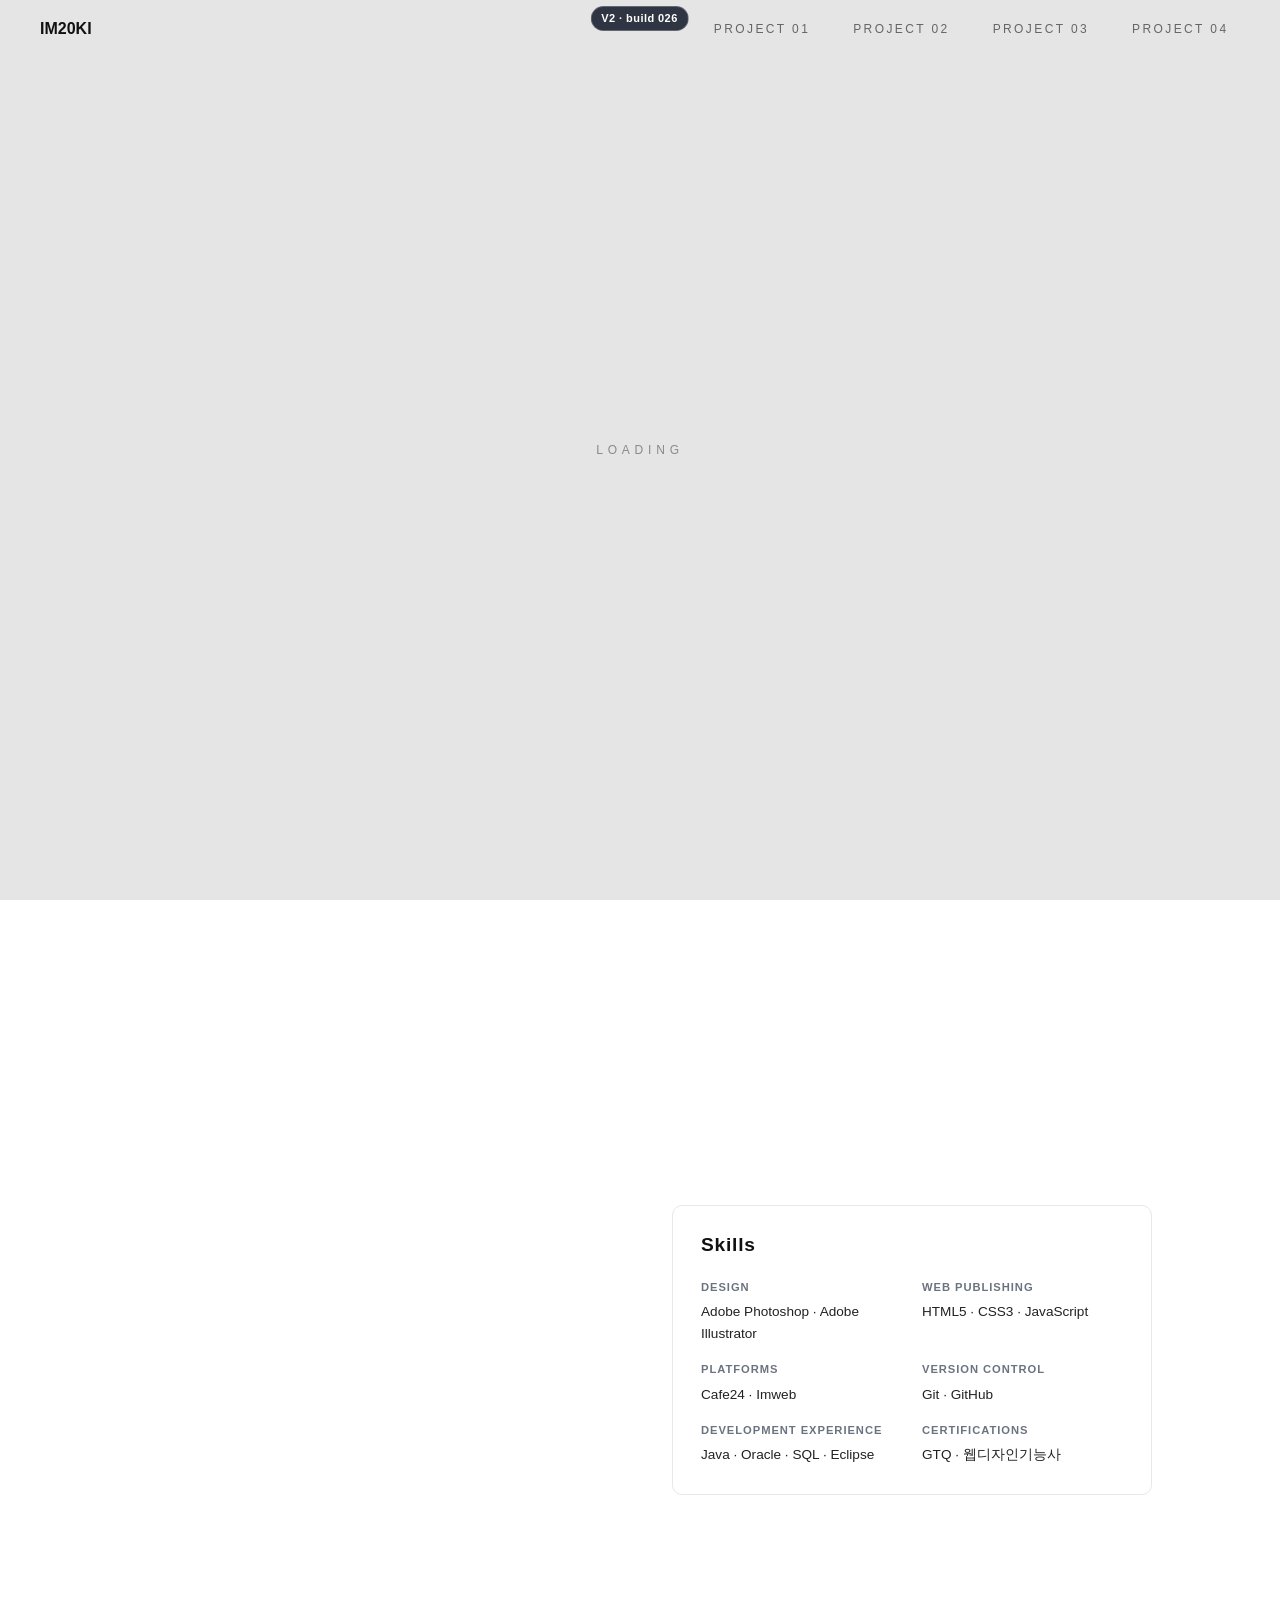
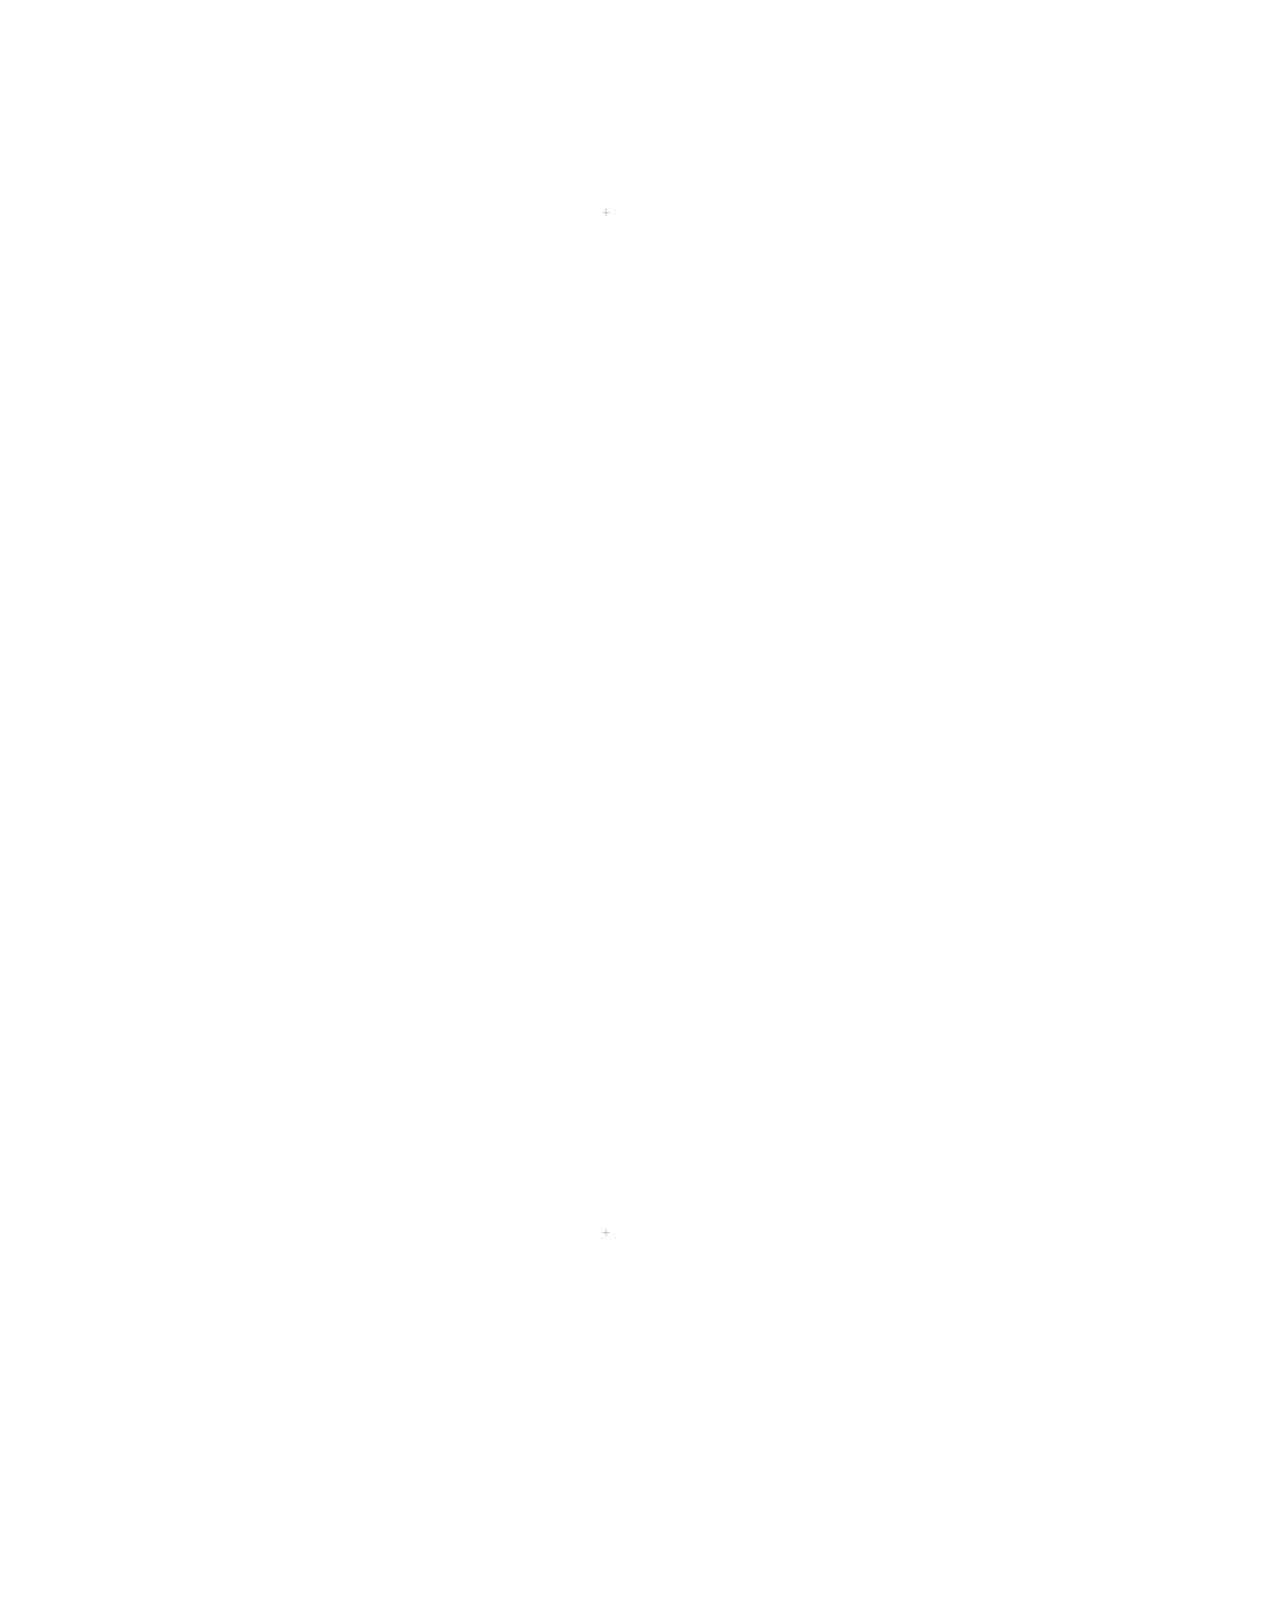
==== commit 8a25d833: "copy(build 026): refine Bespoke embroidery business project and captions" ====
--- a/index.html
+++ b/index.html
@@ -41,7 +41,7 @@
 <body>
 
   <!-- [임시 개발용 버전 표시] 작업 배포마다 숫자를 1씩 증가시킵니다. -->
-  <span class="dev-version-tag" aria-label="포트폴리오 V2 개발 버전">V2 · build 025</span>
+  <span class="dev-version-tag" aria-label="포트폴리오 V2 개발 버전">V2 · build 026</span>
 
 
   <header class="site-header">
@@ -384,8 +384,8 @@
         <div class="step">
           <h3>프로젝트 소개</h3>
           <p>
-            개인 사업체 '비스포크'를 설립 및 운영하며, 단체 및 개인 고객을 대상으로<br class="pc-br">
-            자수 디자인을 적용한 의류 제작 서비스를 총괄 제공하였습니다.<br><br>
+            개인 의류 자수 브랜드 '비스포크'를 운영하며, 단체 및 개인 고객을 위한<br class="pc-br">
+            맞춤 의류의 기획·디자인·제작부터 온라인 판매까지 직접 수행했습니다.<br><br>
             <a href="http://inglyki2.cafe24.com/" class="portfolio-link" target="_blank" rel="noopener noreferrer">
               ▶▶▶ 단체복 전문 - '비스포크' 보러가기
             </a><br>
@@ -398,9 +398,9 @@
         <div class="step">
           <h3>기획 및 전략 수립</h3>
           <p>
-            의류 원단 수급부터 완제품 납품에 이르는 전체 제조 공정을 직접 설계했습니다.<br class="pc-br">
-            고객의 니즈를 분석하여 자수 디자인의 상업적 가치를 높이고,<br class="pc-br">
-            OEM 생산 과정에서의 실무 조율을 통해 제작 효율 및 납품 기일을 체계적으로 관리했습니다.
+            의류 원단 수급부터 자수 제작, 완제품 납품까지 전체 제작 과정을 설계하고 운영했습니다.<br class="pc-br">
+            고객 요구사항을 반영해 디자인을 기획하고,<br class="pc-br">
+            OEM 생산 일정과 납품 과정을 조율했습니다.
           </p>
         </div>
         <div class="step">
@@ -415,9 +415,9 @@
         <div class="step">
           <h3>운영 및 성과 관리</h3>
           <p>
-            자사몰을 통한 온라인 주문·제작 시스템을 구축하여 비즈니스의 전 과정을 독립적으로 운영했습니다.<br class="pc-br">
-            신규 거래처 발굴과 체계적인 고객 관리를 통해 실질적인 매출을 창출했으며,<br class="pc-br">
-            제품 납품 후 높은 고객 만족도를 이끌어내는 등 사업 운영 실무 역량을 입증했습니다.<br><br>
+            Cafe24 자사몰을 구축하고 온라인 주문부터 제작, 고객 응대 및 납품까지<br class="pc-br">
+            사업 운영 전반을 직접 관리했습니다.<br class="pc-br">
+            또한 신규 거래처 발굴과 고객 관리를 통해 맞춤 의류 제작 및 판매 업무를 수행했습니다.<br><br>
           </p>
           <h4>Work Scope</h4>
           <p>
@@ -437,23 +437,23 @@
         </div>
         <div class="media">
           <div class="frame">
-            <img class="media-img" src="images/p4/002_01.jpg" data-caption="디지털 자수 공정을 통한 고품질 커스텀 의류 직접 제작 실행" alt="디지털 자수 공정을 통한 고품질 커스텀 의류 직접 제작 실행" decoding="async">
-            <img class="media-img" src="images/p4/002_02.jpg" data-caption="완제품의 매력을 극대화하기 위한 브랜드 연출 및 제품 스튜디오 촬영" alt="완제품의 매력을 극대화하기 위한 브랜드 연출 및 제품 스튜디오 촬영" decoding="async">
-            <img class="media-img" src="images/p4/006_01.jpg" data-caption="단체 고객 대상 커스텀 자수 의류 제작 및 성공적인 납품 사례 피드백(패딩)" alt="단체 고객 대상 커스텀 자수 의류 제작 및 성공적인 납품 사례 피드백(패딩)" decoding="async">
-            <img class="media-img" src="images/p4/006_02.jpg" data-caption="단체 고객 대상 커스텀 자수 의류 제작 및 성공적인 납품 사례 피드백(후디)" alt="단체 고객 대상 커스텀 자수 의류 제작 및 성공적인 납품 사례 피드백(후디)" decoding="async">
-          </div>
-        </div>
-        <div class="media">
-          <div class="frame">
-            <img class="media-img" src="images/p4/004.jpg" data-caption="Wilcom 프로그램을 활용한 정교한 커스텀 자수 데이터(펀칭) 설계" alt="Wilcom 프로그램을 활용한 정교한 커스텀 자수 데이터(펀칭) 설계" decoding="async">
-          </div>
-        </div>
-        <div class="media">
-          <div class="frame">
-            <img class="media-img" src="images/p4/005_01.jpg" data-caption="완제품 및 모델 연출 룩북 촬영 원본_01" alt="완제품 및 모델 연출 룩북 촬영 원본_01" decoding="async">
-            <img class="media-img" src="images/p4/005_02.jpg" data-caption="완제품 및 모델 연출 룩북 촬영 원본_02" alt="완제품 및 모델 연출 룩북 촬영 원본_02" decoding="async">
-            <img class="media-img" src="images/p4/005_03.jpg" data-caption="완제품 및 모델 연출 룩북 촬영 원본_03" alt="완제품 및 모델 연출 룩북 촬영 원본_03" decoding="async">
-            <img class="media-img" src="images/p4/005_04.jpg" data-caption="완제품 및 모델 연출 룩북 촬영 원본_04" alt="완제품 및 모델 연출 룩북 촬영 원본_04" decoding="async">
+            <img class="media-img" src="images/p4/002_01.jpg" data-caption="디지털 자수 기기를 활용한 커스텀 의류 제작" alt="디지털 자수 기기를 활용한 커스텀 의류 제작" decoding="async">
+            <img class="media-img" src="images/p4/002_02.jpg" data-caption="브랜드 제품 연출 및 스튜디오 촬영" alt="브랜드 제품 연출 및 스튜디오 촬영" decoding="async">
+            <img class="media-img" src="images/p4/006_01.jpg" data-caption="단체 고객 맞춤 자수 의류 제작 및 납품 사례(패딩)" alt="단체 고객 맞춤 자수 의류 제작 및 납품 사례(패딩)" decoding="async">
+            <img class="media-img" src="images/p4/006_02.jpg" data-caption="단체 고객 맞춤 자수 의류 제작 및 납품 사례(후디)" alt="단체 고객 맞춤 자수 의류 제작 및 납품 사례(후디)" decoding="async">
+          </div>
+        </div>
+        <div class="media">
+          <div class="frame">
+            <img class="media-img" src="images/p4/004.jpg" data-caption="Wilcom을 활용한 커스텀 자수 데이터(펀칭) 설계" alt="Wilcom을 활용한 커스텀 자수 데이터(펀칭) 설계" decoding="async">
+          </div>
+        </div>
+        <div class="media">
+          <div class="frame">
+            <img class="media-img" src="images/p4/005_01.jpg" data-caption="완제품 및 모델 연출 룩북 촬영" alt="완제품 및 모델 연출 룩북 촬영" decoding="async">
+            <img class="media-img" src="images/p4/005_02.jpg" data-caption="완제품 및 모델 연출 룩북 촬영" alt="완제품 및 모델 연출 룩북 촬영" decoding="async">
+            <img class="media-img" src="images/p4/005_03.jpg" data-caption="완제품 및 모델 연출 룩북 촬영" alt="완제품 및 모델 연출 룩북 촬영" decoding="async">
+            <img class="media-img" src="images/p4/005_04.jpg" data-caption="완제품 및 모델 연출 룩북 촬영" alt="완제품 및 모델 연출 룩북 촬영" decoding="async">
           </div>
         </div>
       </div>
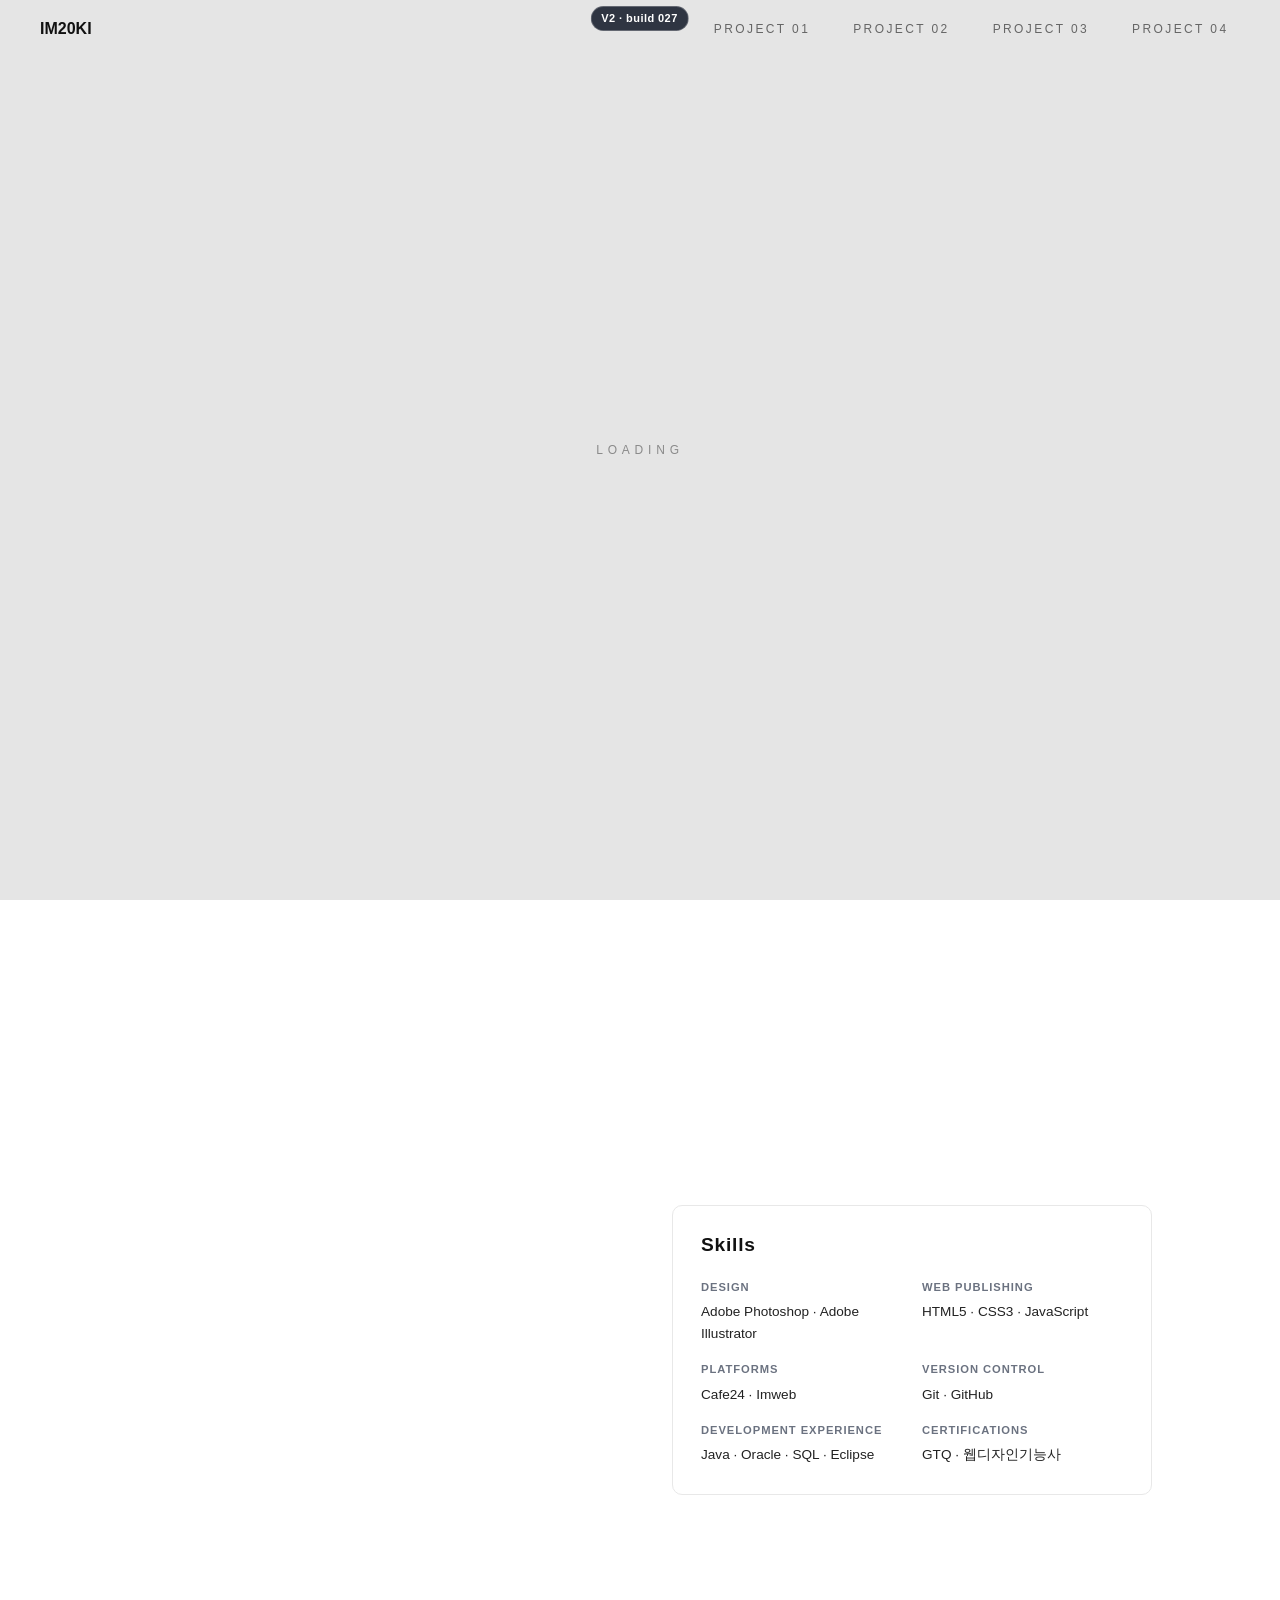
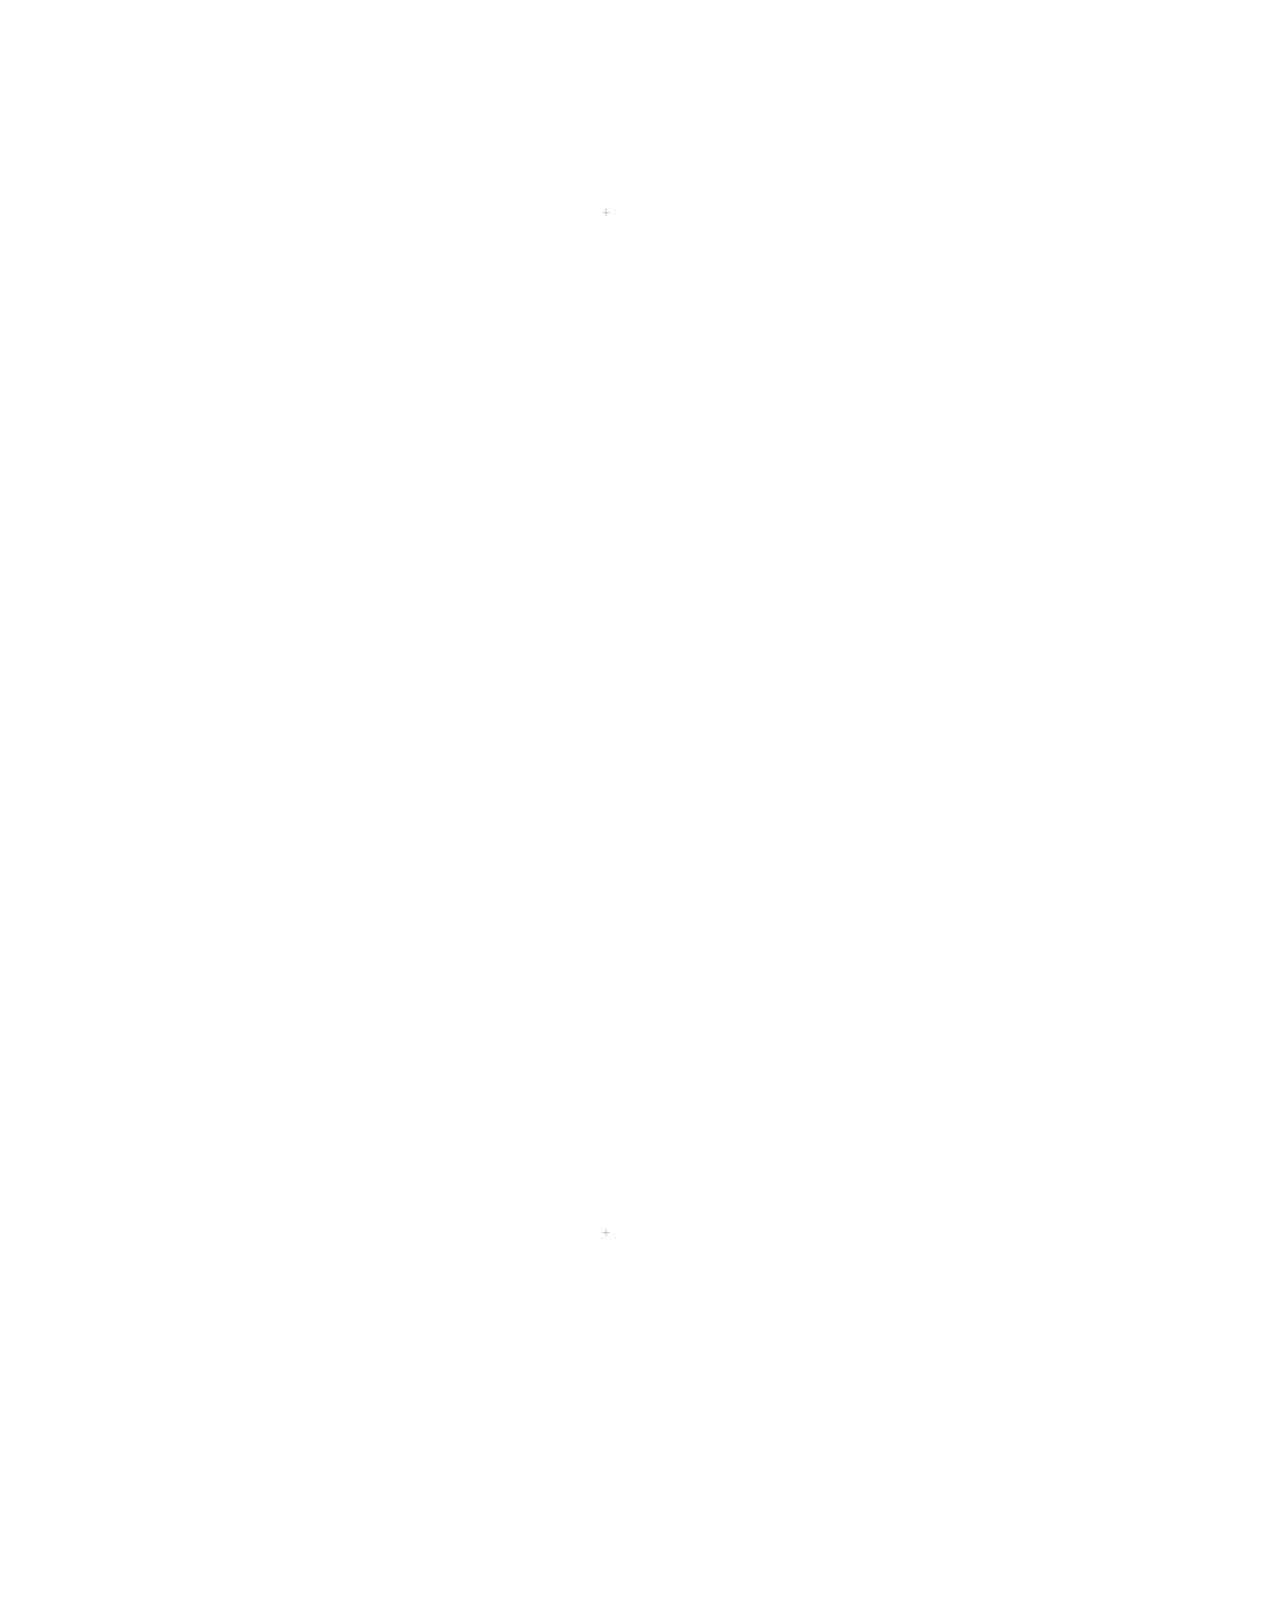
==== commit 789a297f: "copy(build 027): refresh subscriber count and trim Contact fun facts" ====
--- a/index.html
+++ b/index.html
@@ -41,7 +41,7 @@
 <body>
 
   <!-- [임시 개발용 버전 표시] 작업 배포마다 숫자를 1씩 증가시킵니다. -->
-  <span class="dev-version-tag" aria-label="포트폴리오 V2 개발 버전">V2 · build 026</span>
+  <span class="dev-version-tag" aria-label="포트폴리오 V2 개발 버전">V2 · build 027</span>
 
 
   <header class="site-header">
@@ -480,14 +480,14 @@
           <!-- OUTER RING (시계 방향) -->
           <text class="orbit-text outer-ring">
             <textPath href="#orbitOuter" startOffset="0%">
-              ⚠ 장기 무사고 운전 경력 보유 • ⚠ 하이트진로 인증 소맥 제조 자격증 보유 • ⚠ 초단타 매매 기술 보유 • ⚠ 삼성보다 '비스포크'를 먼저 사용한 선구자 • ⚠ 추가중
+              ⚠ 장기 무사고 운전 경력 보유 • ⚠ 하이트진로 인증 소맥 제조 자격증 보유 • ⚠ 삼성보다 '비스포크'를 먼저 사용한 선구자
             </textPath>
           </text>
 
           <!-- INNER RING (반시계 방향) -->
           <text class="orbit-text inner-ring">
             <textPath href="#orbitInner" startOffset="0%">
-              ⚠ 해외 14개국 여행 경험, 자칭 생존 전문가 • ⚠ 유튜브·틱톡 합산 구독자 약 880명 보유 (26.05 기준) • ⚠ 헌혈 70회 이상, 마음씨 좋은 헌혈인 • ⚠ 추가중
+              ⚠ 해외 14개국 여행 경험, 자칭 생존 전문가 • ⚠ 유튜브·틱톡 합산 구독자 약 1,100명 보유 (2026년 10월 기준) • ⚠ 헌혈 70회 이상, 마음씨 좋은 헌혈인
             </textPath>
           </text>
 
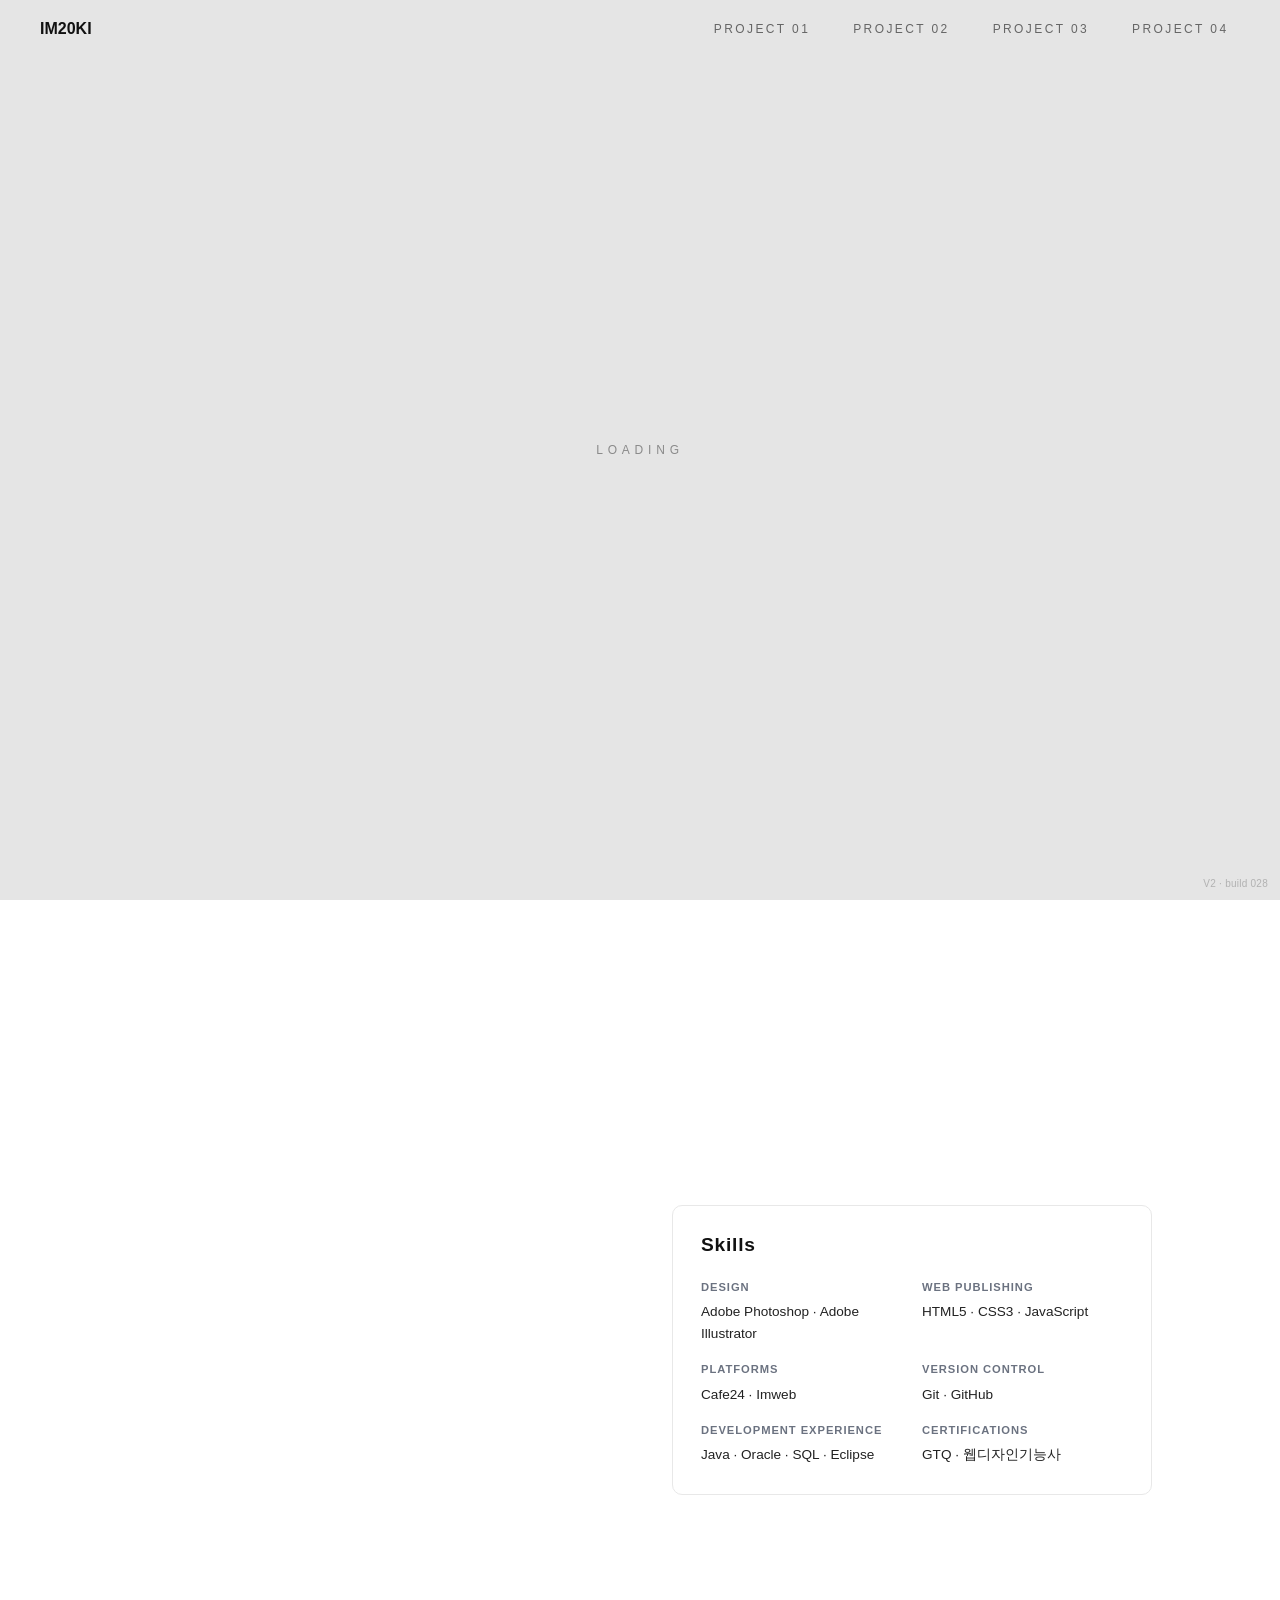
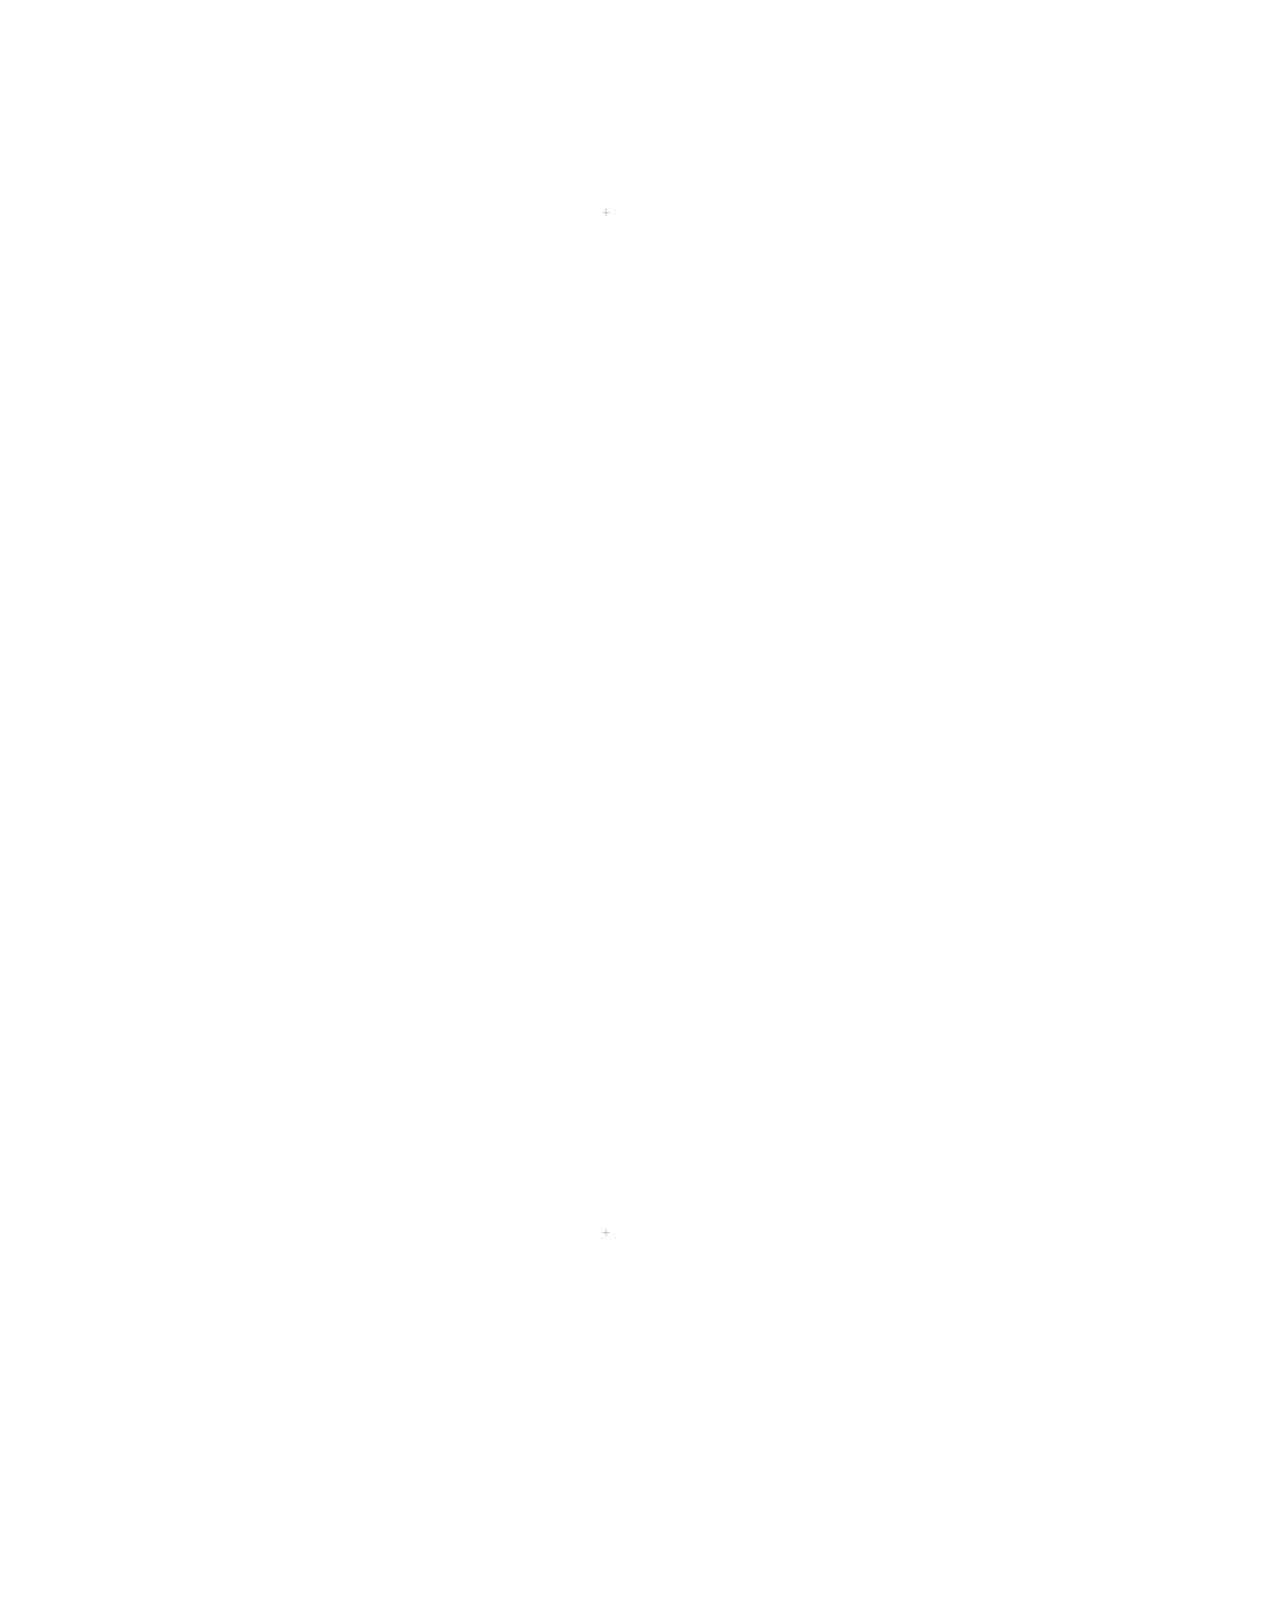
==== commit 2f410395: "style(build 028): subtle fixed desktop build label, hidden on mobile" ====
--- a/index.html
+++ b/index.html
@@ -13,25 +13,25 @@
   <link rel="stylesheet" href="assets/css/mobile.css">
   <link rel="stylesheet" href="https://cdnjs.cloudflare.com/ajax/libs/font-awesome/6.5.1/css/all.min.css" />
 
-  <!-- [임시 개발용 버전 표시] 숨기기: body의 버전 span에 hidden 추가 / 삭제: 이 style과 span 제거 -->
+  <!-- [임시 개발용 버전 표시] PC 하단 고정 / 모바일 숨김. 필요 시 span과 이 style을 삭제 -->
   <style>
     .dev-version-tag {
-      /* 화면(뷰포트)에 고정: 히어로뿐 아니라 모든 섹션에서 계속 보임 */
       position: fixed;
-      top: max(6px, env(safe-area-inset-top));
-      left: 50%;
-      transform: translateX(-50%);
+      right: 12px;
+      bottom: max(10px, env(safe-area-inset-bottom));
       z-index: 9999;
-      padding: 4px 10px;
-      border: 1px solid rgba(255, 255, 255, 0.25);
-      border-radius: 999px;
-      background: rgba(17, 24, 39, 0.86);
-      color: #fff;
-      font: 600 11px/1.4 Arial, sans-serif;
-      letter-spacing: 0.04em;
+      padding: 0;
+      border: 0;
+      background: transparent;
+      color: rgba(115, 115, 115, 0.45);
+      font: 400 10px/1.3 Arial, sans-serif;
+      letter-spacing: 0.025em;
       white-space: nowrap;
       pointer-events: none;
     }
+    @media (max-width: 768px) {
+      .dev-version-tag { display: none !important; }
+    }
     .dev-version-tag[hidden] { display: none !important; }
   </style>
 
@@ -41,7 +41,7 @@
 <body>
 
   <!-- [임시 개발용 버전 표시] 작업 배포마다 숫자를 1씩 증가시킵니다. -->
-  <span class="dev-version-tag" aria-label="포트폴리오 V2 개발 버전">V2 · build 027</span>
+  <span class="dev-version-tag" aria-label="포트폴리오 V2 개발 버전">V2 · build 028</span>
 
 
   <header class="site-header">
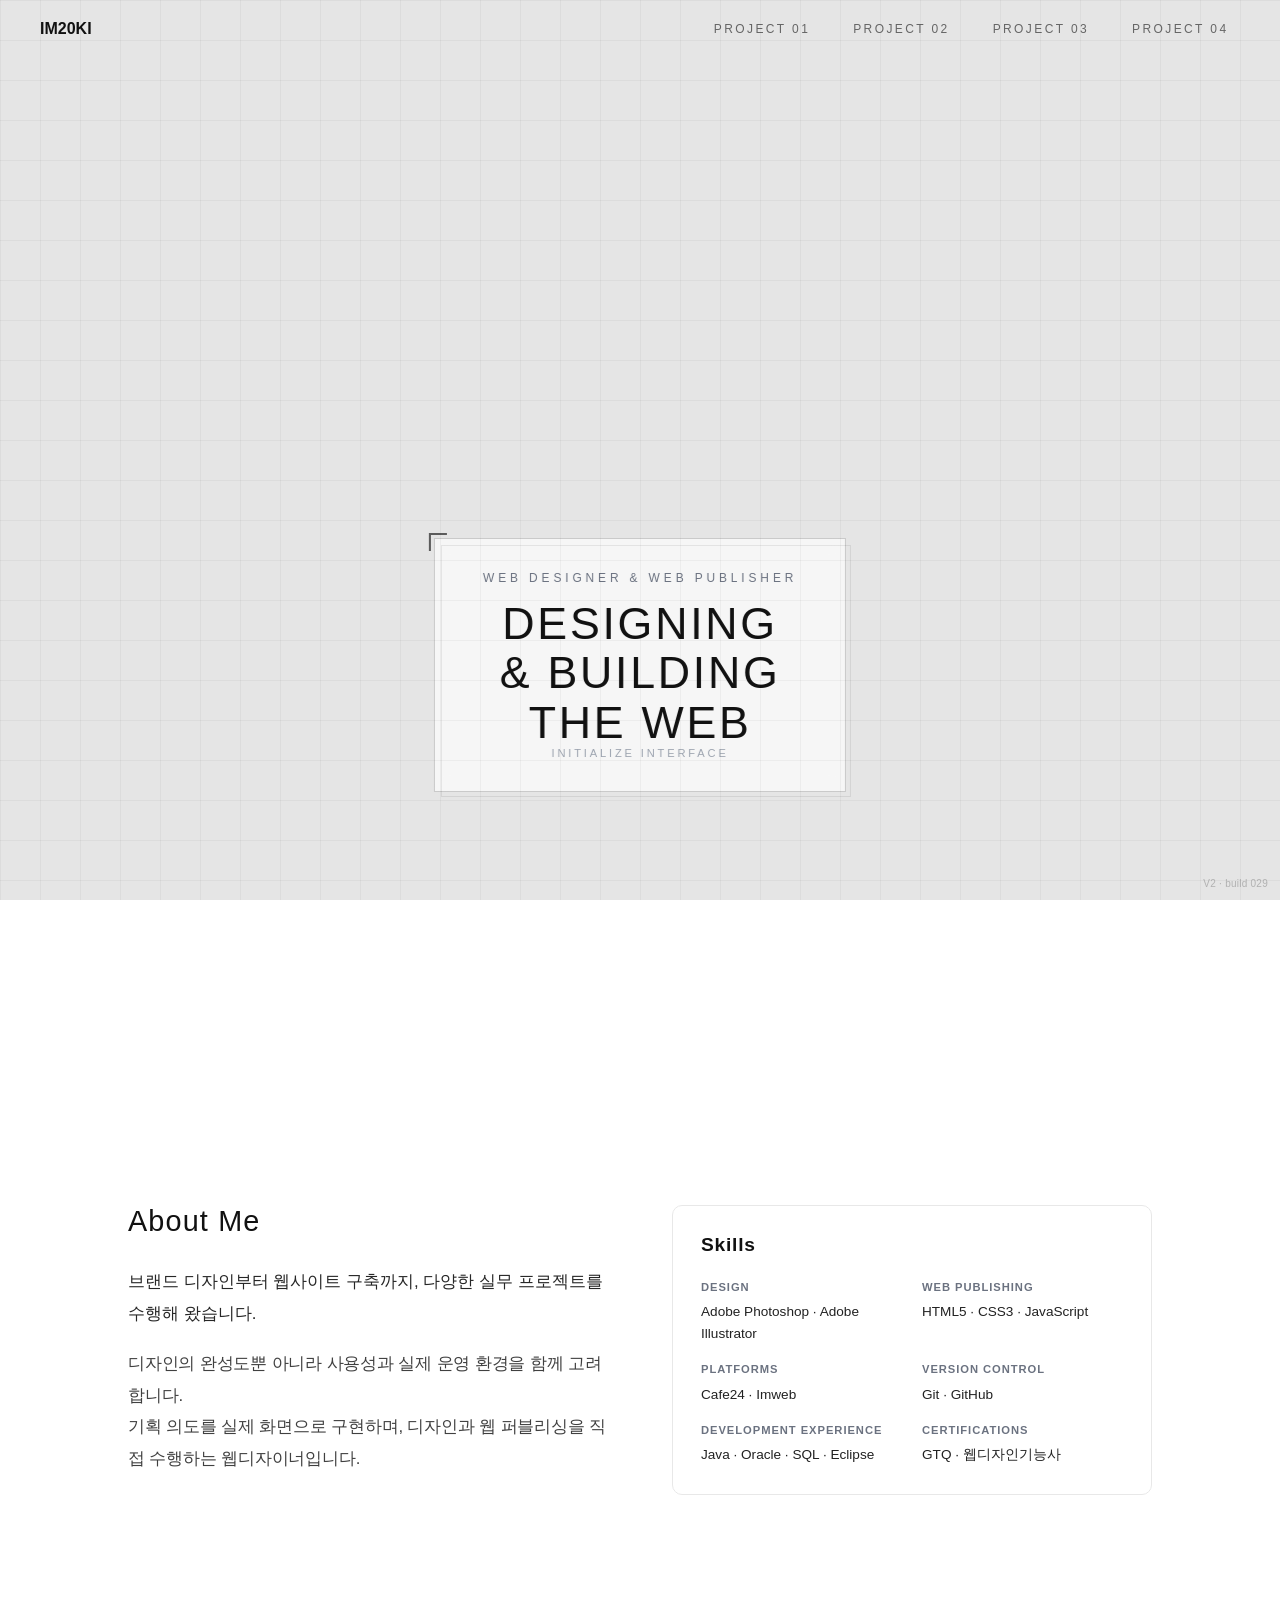
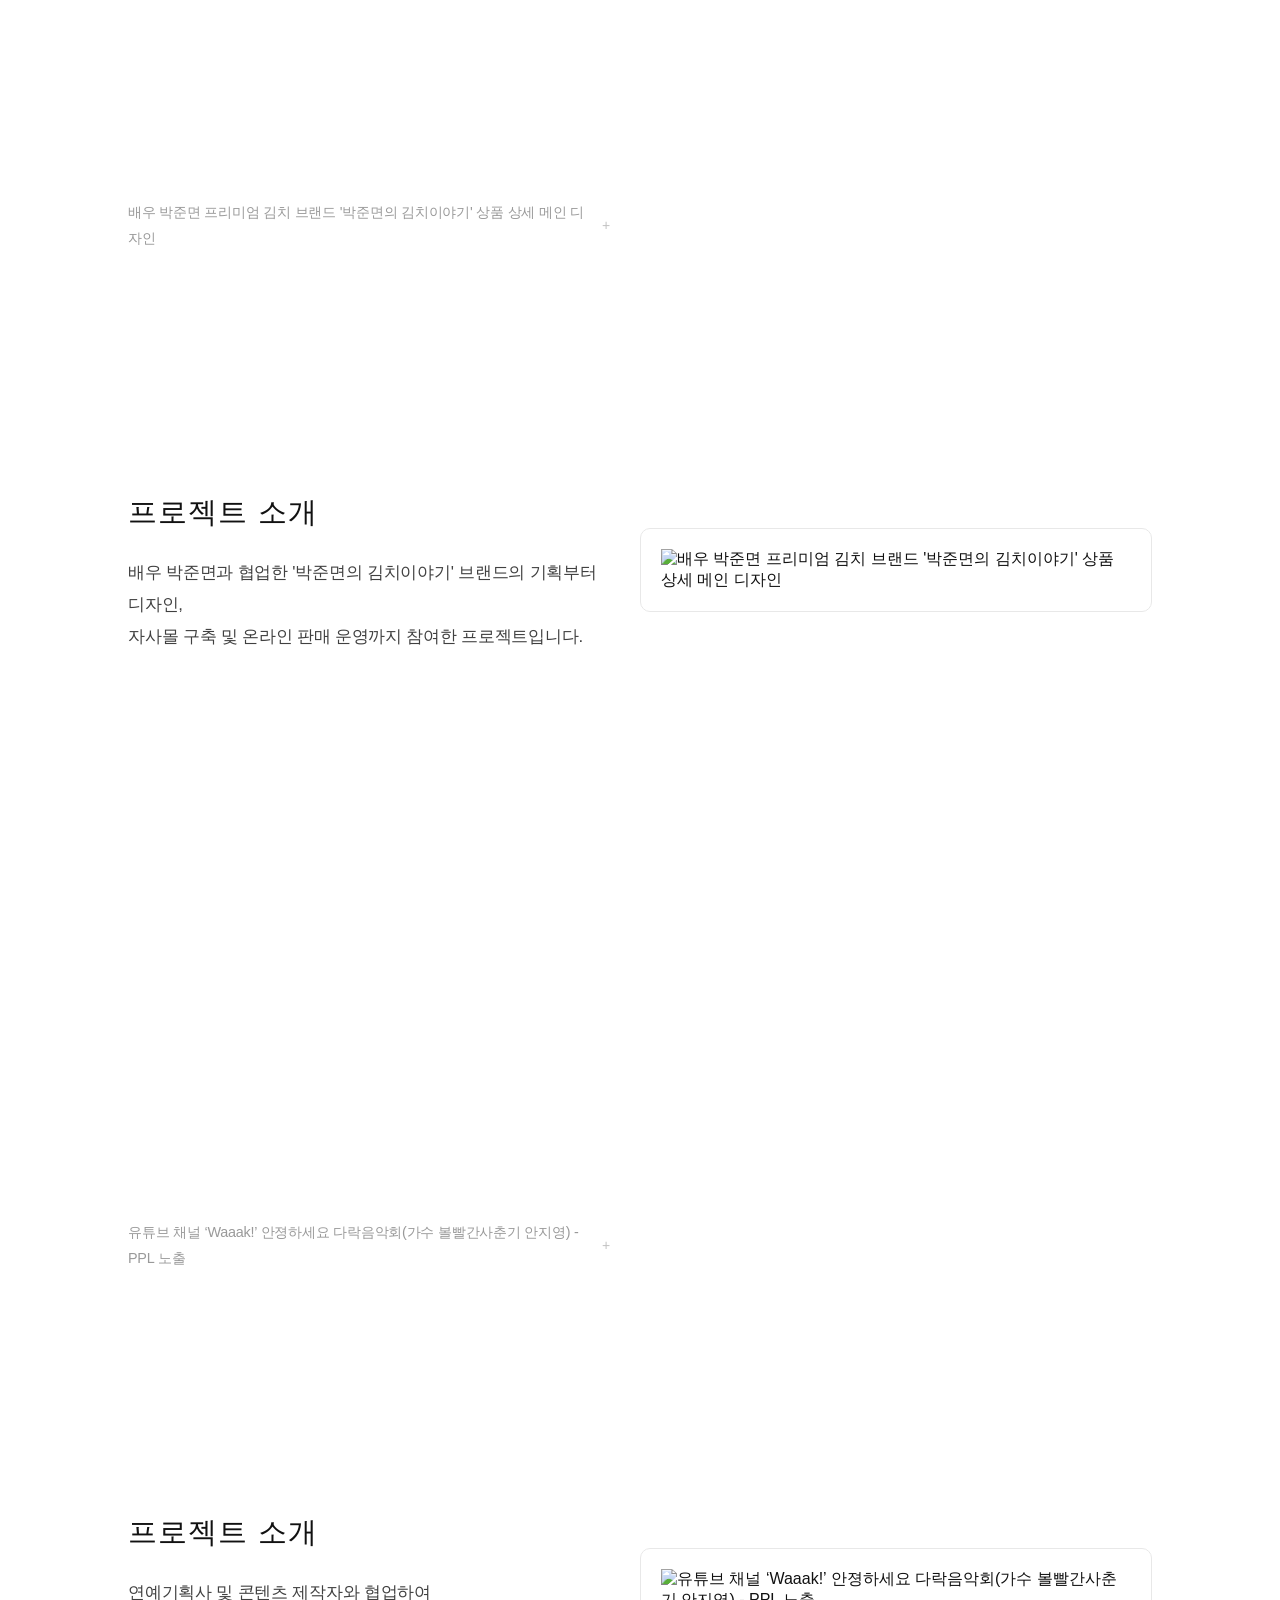
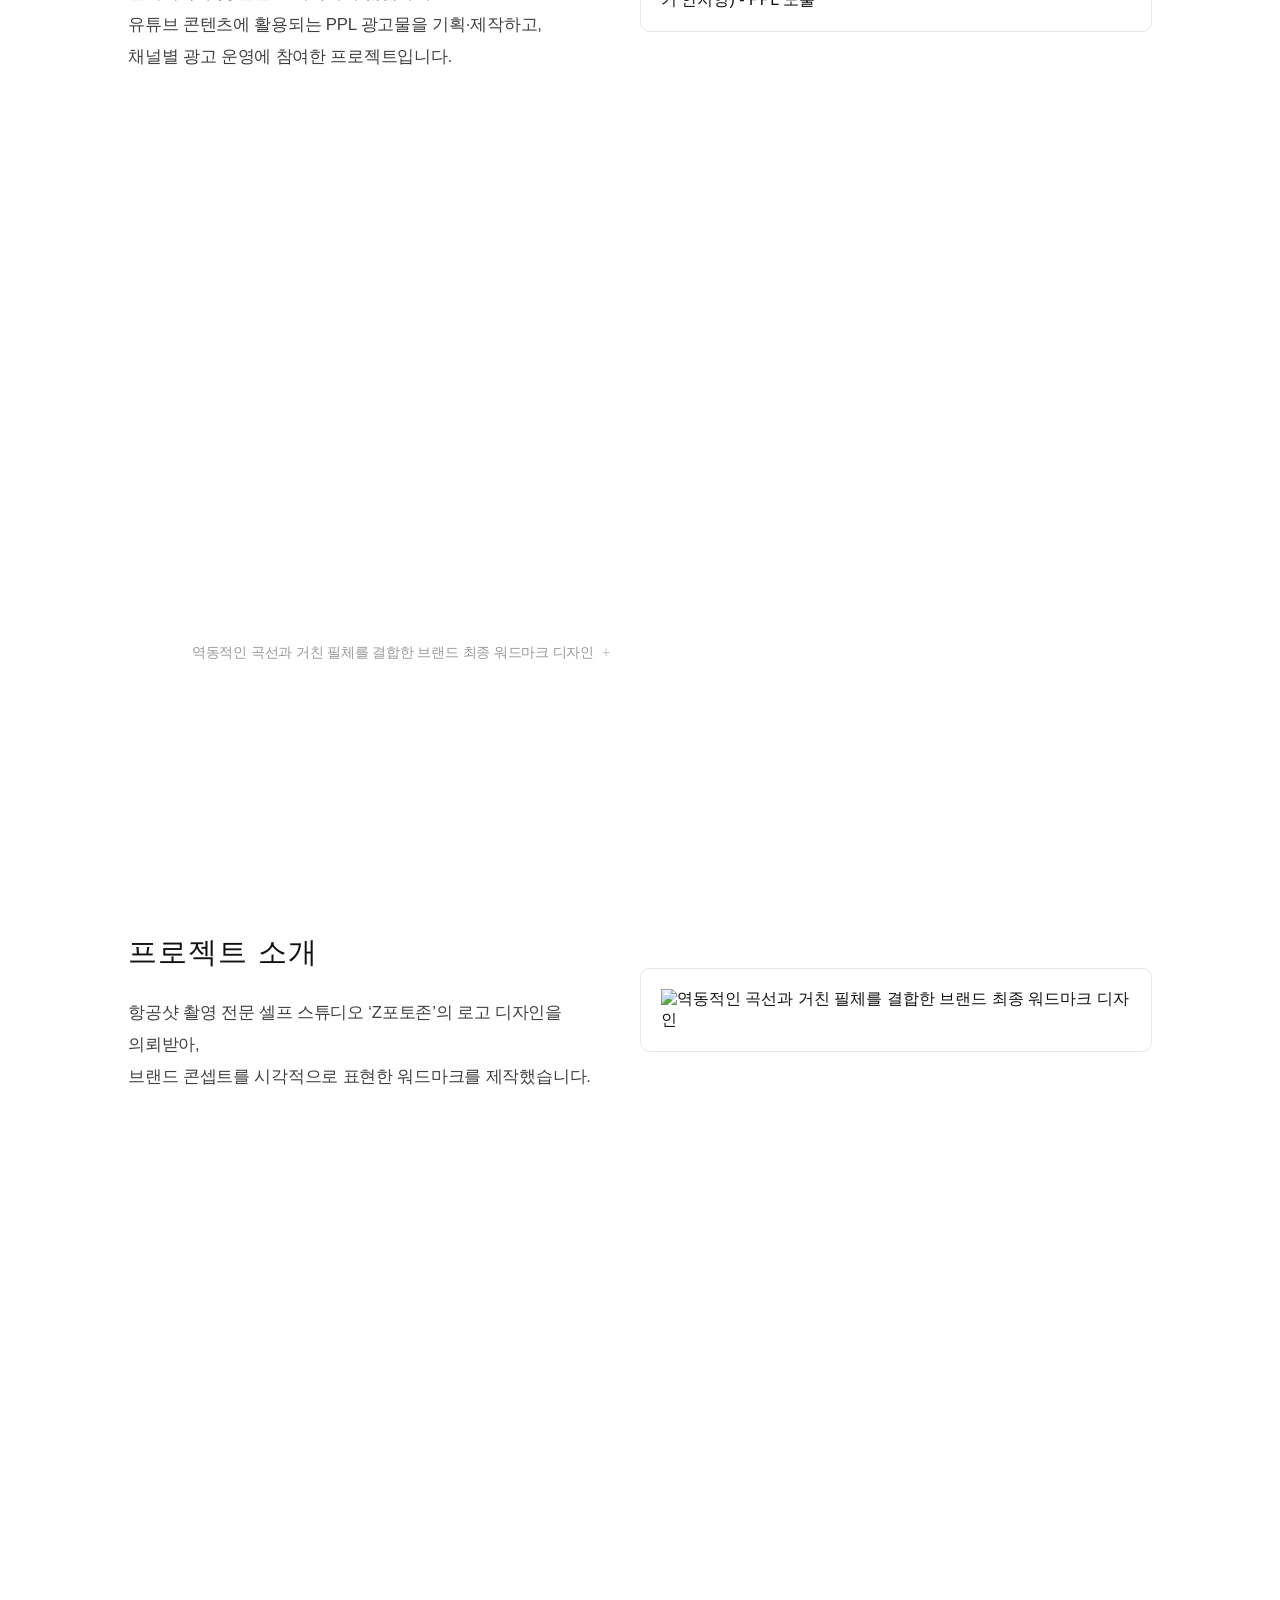
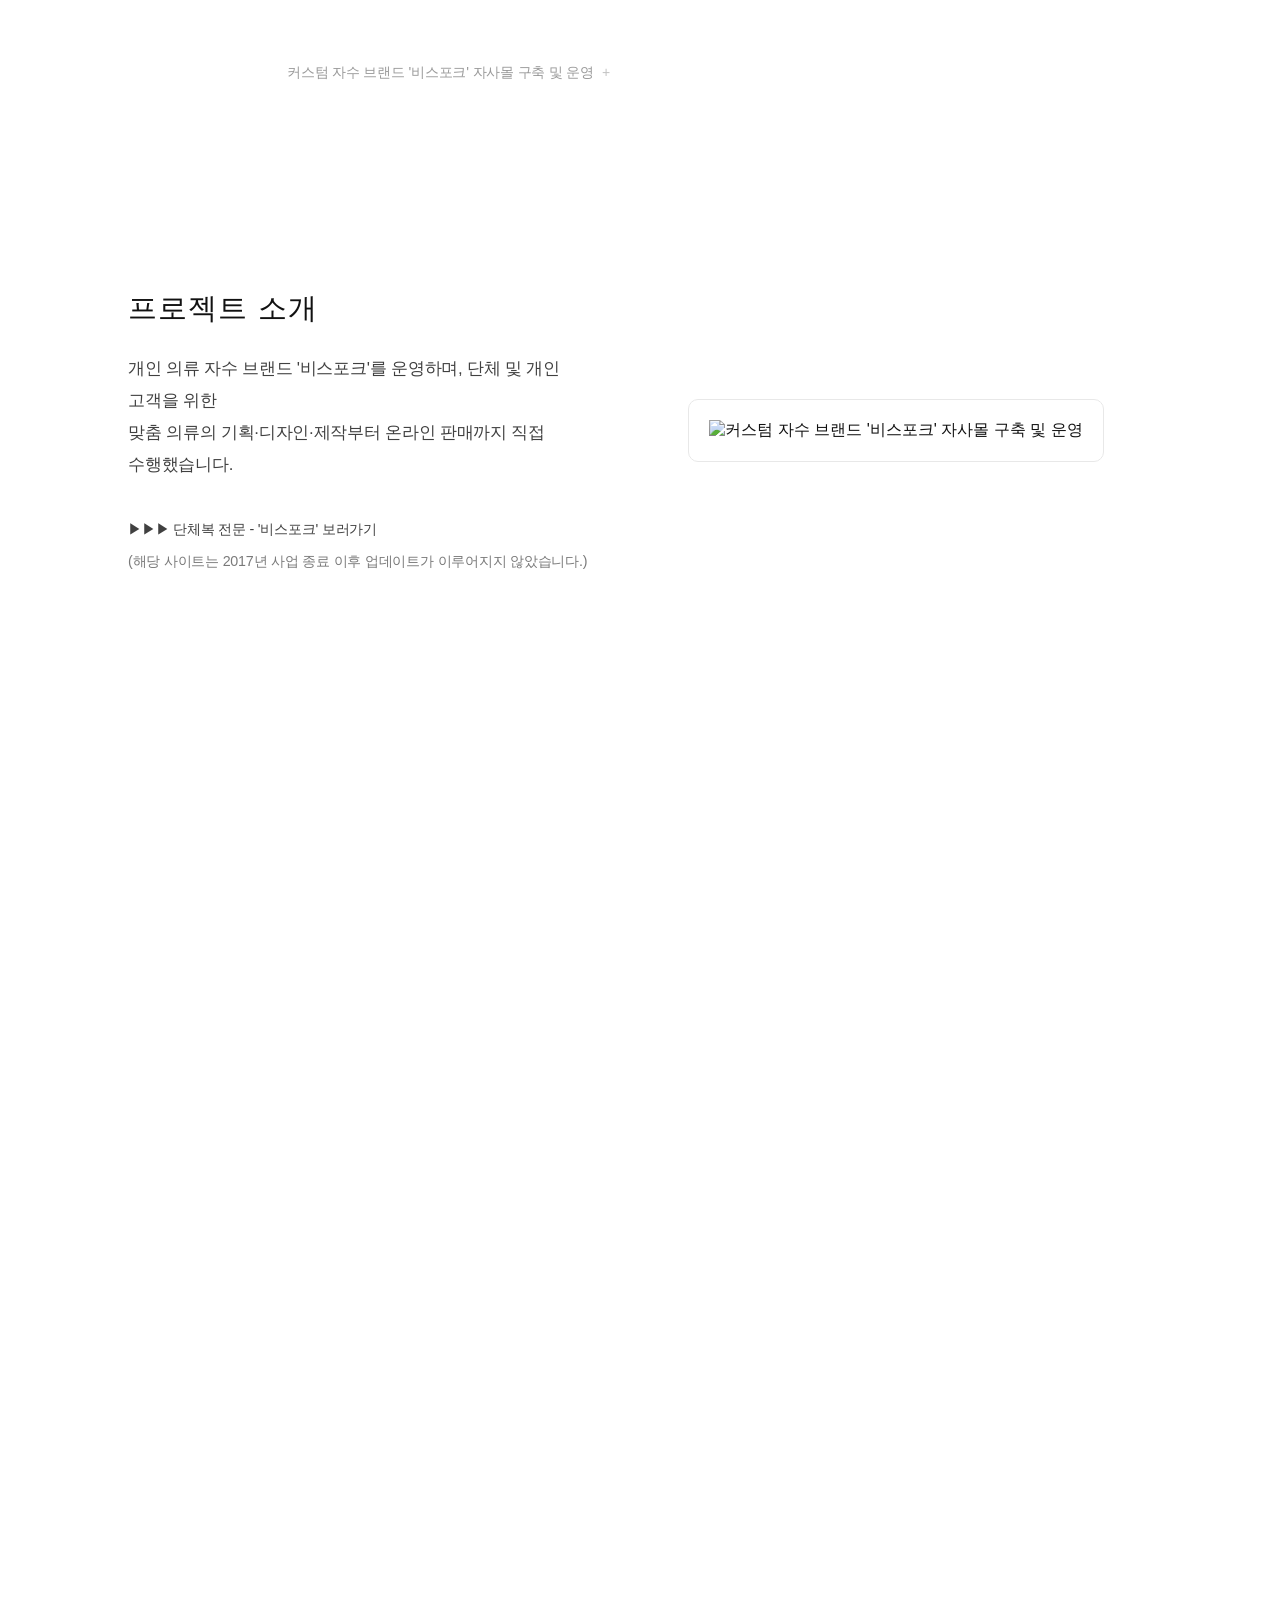
==== commit dc2ff384: "chore(build 029): remove all HTML CSS and JavaScript comments" ====
--- a/index.html
+++ b/index.html
@@ -13,7 +13,7 @@
   <link rel="stylesheet" href="assets/css/mobile.css">
   <link rel="stylesheet" href="https://cdnjs.cloudflare.com/ajax/libs/font-awesome/6.5.1/css/all.min.css" />
 
-  <!-- [임시 개발용 버전 표시] PC 하단 고정 / 모바일 숨김. 필요 시 span과 이 style을 삭제 -->
+  
   <style>
     .dev-version-tag {
       position: fixed;
@@ -40,8 +40,8 @@
 
 <body>
 
-  <!-- [임시 개발용 버전 표시] 작업 배포마다 숫자를 1씩 증가시킵니다. -->
-  <span class="dev-version-tag" aria-label="포트폴리오 V2 개발 버전">V2 · build 028</span>
+  
+  <span class="dev-version-tag" aria-label="포트폴리오 V2 개발 버전">V2 · build 029</span>
 
 
   <header class="site-header">
@@ -127,7 +127,7 @@
       </div>
     </section>
 
-    <!-- PROJECT 01 -->
+    
     <section class="scene project-sticky">
 
       <div class="project-text-area">
@@ -215,7 +215,7 @@
       <div class="project-divider"></div>
     </section>
 
-    <!-- PROJECT 02 -->
+    
     <section class="scene project-sticky">
 
       <div class="project-text-area">
@@ -310,7 +310,7 @@
       <div class="project-divider"></div>
     </section>
 
-    <!-- PROJECT 03 -->
+    
     <section class="scene project-sticky">
 
       <div class="project-text-area">
@@ -377,7 +377,7 @@
       <div class="project-divider"></div>
     </section>
 
-    <!-- PROJECT 04 -->
+    
     <section class="scene project-sticky">
 
       <div class="project-text-area">
@@ -462,29 +462,29 @@
 
     <div id="contactTrigger" class="scene"></div>
 
-    <!-- CONTACT TAKEOVER -->
+    
     <div class="footer-takeover" id="contactTakeover">
 
-      <!-- 상단 경고 라인 -->
-      <!-- 원형 텍스트 링 (반시계 회전) -->
+      
+      
       <div class="warning-line warning-top">
         <svg class="orbit-svg" viewBox="0 0 380 380" aria-hidden="true">
           <defs>
-            <!-- 안쪽 링 -->
+            
             <path id="orbitInner" d="M190,190 m-140,0 a140,140 0 1,1 280,0 a140,140 0 1,1 -280,0" />
 
-            <!-- 바깥 링 -->
+            
             <path id="orbitOuter" d="M190,190 m-175,0 a175,175 0 1,1 350,0 a175,175 0 1,1 -350,0" />
           </defs>
 
-          <!-- OUTER RING (시계 방향) -->
+          
           <text class="orbit-text outer-ring">
             <textPath href="#orbitOuter" startOffset="0%">
               ⚠ 장기 무사고 운전 경력 보유 • ⚠ 하이트진로 인증 소맥 제조 자격증 보유 • ⚠ 삼성보다 '비스포크'를 먼저 사용한 선구자
             </textPath>
           </text>
 
-          <!-- INNER RING (반시계 방향) -->
+          
           <text class="orbit-text inner-ring">
             <textPath href="#orbitInner" startOffset="0%">
               ⚠ 해외 14개국 여행 경험, 자칭 생존 전문가 • ⚠ 유튜브·틱톡 합산 구독자 약 1,100명 보유 (2026년 10월 기준) • ⚠ 헌혈 70회 이상, 마음씨 좋은 헌혈인
@@ -495,7 +495,7 @@
       </div>
 
 
-      <!-- 중앙 핵심 -->
+      
       <div class="contact-center">
         <h2>CONTACT</h2>
         <p class="contact-email">inglyki2@gmail.com</p>
@@ -517,13 +517,13 @@
         <button class="img-modal-close">✕</button>
 
         <div class="img-modal-body">
-          <!-- 여기에 이미지들이 세로로 들어감 -->
+          
         </div>
       </div>
     </div>
 
-    <!-- Mobile only: preserve the Spline scene, reduce offscreen rendering cost.
-         PC keeps the existing spline-viewer and hero logic unchanged. -->
+    
+
     <script>
       (() => {
         if (!window.matchMedia("(max-width: 768px)").matches) return;
@@ -545,7 +545,7 @@
 
         if (canvas && hero) {
           try {
-            // Same tested Spline runtime/render mode as build 010.
+
             const { Application } = await import("https://unpkg.com/@splinetool/runtime@1.12.96/build/runtime.js");
             const app = new Application(canvas, { renderMode: "auto" });
             await app.load("https://prod.spline.design/EekrAXUFLZrNigg0/scene.splinecode");
@@ -555,7 +555,7 @@
             const setPaused = (shouldPause) => {
               if (shouldPause === paused) return;
               paused = shouldPause;
-              // Do not call stop/play or unload the scene: preserve animation continuity.
+
               app.renderMode = paused ? "manual" : "auto";
               if (!paused) app.requestRender();
             };
@@ -567,7 +567,7 @@
             setPaused(hero.getBoundingClientRect().bottom <= 0);
           } catch (error) {
             console.error("Mobile Spline runtime failed; reverting to viewer.", error);
-            // Gracefully fall back to the original viewer when the runtime cannot load.
+
             const fallback = document.createElement("spline-viewer");
             fallback.setAttribute("url", "https://prod.spline.design/EekrAXUFLZrNigg0/scene.splinecode");
             canvas.replaceWith(fallback);
--- a/assets/css/base.css
+++ b/assets/css/base.css
@@ -1,6 +1,6 @@
-/* ==================================================
-   1. RESET / BASE
-================================================== */
+
+
+
 
 * {
   margin: 0;
@@ -20,9 +20,9 @@
   overflow-x: hidden;
 }
 
-/* ==================================================
-   2. UTILITIES
-================================================== */
+
+
+
 
 .pc-only {
   display: inline;
@@ -32,9 +32,9 @@
   display: none;
 }
 
-/* ==================================================
-   3. STATE (GLOBAL)
-================================================== */
+
+
+
 
 body.contact-open .site-header {
   z-index: 300;
@@ -44,9 +44,9 @@
   color: rgba(255, 255, 255, 0.85);
 }
 
-/* ==================================================
-   4. HEADER / NAV
-================================================== */
+
+
+
 
 .site-header {
   position: fixed;
@@ -66,7 +66,7 @@
   cursor: pointer;
 }
 
-/* NAV */
+
 
 .project-nav {
   display: flex;
@@ -115,9 +115,9 @@
   opacity: 1;
 }
 
-/* ==================================================
-   5. HERO
-================================================== */
+
+
+
 
 #hero {
   position: relative;
@@ -149,7 +149,7 @@
   z-index: 2;
 }
 
-/* loader */
+
 
 .hero-loader {
   position: absolute;
@@ -173,7 +173,7 @@
   pointer-events: none;
 }
 
-/* hero UI */
+
 
 .hero-content.cyber-ui {
   position: absolute;
@@ -240,9 +240,9 @@
   text-transform: uppercase;
 }
 
-/* ==================================================
-   6. ABOUT
-================================================== */
+
+
+
 
 #about h2 {
   font-size: 2rem;
@@ -277,7 +277,7 @@
   letter-spacing: 0.04em;
 }
 
-/* Skills are grouped by role, so current strengths are easy to scan. */
+
 .skill-groups {
   display: grid;
   grid-template-columns: repeat(2, minmax(0, 1fr));
@@ -305,9 +305,9 @@
   overflow-wrap: break-word;
 }
 
-/* ==================================================
-   7. CONTACT
-================================================== */
+
+
+
 
 .footer-takeover {
   position: fixed;
@@ -379,9 +379,9 @@
   margin-top: 5px;
 }
 
-/* ==================================================
-   8. UI EFFECTS (ORBIT / ANIMATION)
-================================================== */
+
+
+
 
 .warning-line {
   position: absolute;
@@ -427,9 +427,9 @@
   to { transform: rotate(360deg); }
 }
 
-/* ==================================================
-   9. SCROLL REVEAL
-================================================== */
+
+
+
 
 .reveal {
   opacity: 0;
--- a/assets/css/pc.css
+++ b/assets/css/pc.css
@@ -1,6 +1,6 @@
-/* ==================================================
-   1. LAYOUT (PC ONLY)
-================================================== */
+
+
+
 
 .scene {
   height: 100vh;
@@ -15,9 +15,9 @@
 .mobile-br {
         display: none;
     }
-/* ==================================================
-   2. ABOUT
-================================================== */
+
+
+
 
 #about .about-wrap {
   width: 100%;
@@ -43,7 +43,7 @@
   margin: 0;
 }
 
-/* typography */
+
 
 #about h2 {
   font-size: 1.8rem;
@@ -67,9 +67,9 @@
   color: rgba(0, 0, 0, 0.75);
 }
 
-/* ==================================================
-   3. PROJECT STRUCTURE
-================================================== */
+
+
+
 
 .project-sticky {
   display: flex;
@@ -78,7 +78,7 @@
   margin-bottom: 120px;
 }
 
-/* TEXT */
+
 
 .project-text-area {
   flex: 0 0 50%;
@@ -125,7 +125,7 @@
   word-break: keep-all;
 }
 
-/* IMAGE AREA */
+
 
 .project-image-area {
   flex: 0 0 50%;
@@ -153,7 +153,7 @@
   transform: scale(1.005);
 }
 
-/* FRAME */
+
 
 .project-image-area .frame {
   display: inline-block;
@@ -168,9 +168,9 @@
   max-height: calc(100vh - 202px);
 }
 
-/* ==================================================
-   4. MEDIA SYSTEM
-================================================== */
+
+
+
 
 .project-image-area .media {
   position: absolute;
@@ -197,7 +197,7 @@
   z-index: 1;
 }
 
-/* clickable */
+
 
 .project-image-area .media.active img.media,
 .project-image-area .media.active img.youtube-thumb {
@@ -212,7 +212,7 @@
   cursor: pointer;
 }
 
-/* youtube thumb */
+
 
 .project-image-area .youtube-thumb {
   width: 100%;
@@ -225,7 +225,7 @@
   transition: transform 0.35s ease;
 }
 
-/* youtube grid */
+
 
 .project-image-area .youtube-grid {
   display: grid;
@@ -278,9 +278,9 @@
   transform: scale(1.005);
 }
 
-/* ==================================================
-   5. VIDEO MODAL (PC)
-================================================== */
+
+
+
 
 @media (min-width: 769px) {
 
@@ -346,9 +346,9 @@
   }
 }
 
-/* ==================================================
-   6. IMAGE MODAL
-================================================== */
+
+
+
 
 .img-modal {
   position: fixed;
@@ -428,7 +428,7 @@
   object-fit: contain;
 }
 
-/* scrollbar */
+
 
 .img-modal-content::-webkit-scrollbar {
   width: 8px;
@@ -448,9 +448,9 @@
   background: rgba(255, 255, 255, 0.5);
 }
 
-/* ==================================================
-   7. UI DETAILS
-================================================== */
+
+
+
 
 #contactTrigger {
   height: 100vh;
@@ -476,7 +476,7 @@
   opacity: 0.7;
 }
 
-/* caption */
+
 
 .project-hover-caption {
   font-size: 0.9rem;
@@ -513,9 +513,9 @@
   transition: opacity 0.25s ease;
 }
 
-/* ==================================================
-   8. YOUTUBE FIX (PC ONLY)
-================================================== */
+
+
+
 
 @media (min-width: 769px) {
 
@@ -551,7 +551,7 @@
   }
 }
 
-/* V2 build 003: desktop-only breathing room between project copy and media. */
+
 @media (min-width: 769px) {
   .project-text-area .step {
     right: clamp(24px, 3vw, 48px);
--- a/assets/css/mobile.css
+++ b/assets/css/mobile.css
@@ -1,8 +1,8 @@
 @media (max-width: 768px) {
 
-    /* ==================================================
-   1. GLOBAL / BASE
-================================================== */
+    
+
+
 
     body {
         overflow-x: visible;
@@ -27,9 +27,9 @@
         letter-spacing: 0.2em;
     }
 
-    /* ==================================================
-   2. HEADER
-================================================== */
+    
+
+
 
     .site-header {
         transition: background 0.3s ease, backdrop-filter 0.3s ease;
@@ -57,9 +57,9 @@
         height: 100vh;
     }
 
-    /* ==================================================
-   3. HERO
-================================================== */
+    
+
+
 
     #hero {
         min-height: 100vh;
@@ -84,9 +84,9 @@
         margin-bottom: 16px;
     }
 
-    /* ==================================================
-   4. ABOUT
-================================================== */
+    
+
+
 
     #about {
         position: relative;
@@ -152,9 +152,9 @@
         margin-bottom: 12px;
     }
 
-    /* ==================================================
-   5. PROJECT LAYOUT
-================================================== */
+    
+
+
 
     .project-divider {
         height: 1px;
@@ -175,9 +175,9 @@
         margin-top: 50px;
     }
 
-    /* ==================================================
-   6. PROJECT TEXT
-================================================== */
+    
+
+
 
     .project-text-area {
         position: relative;
@@ -212,9 +212,9 @@
         overflow-wrap: break-word;
     }
 
-    /* ==================================================
-   7. PROJECT IMAGE AREA
-================================================== */
+    
+
+
 
     .project-image-area {
         position: relative;
@@ -284,7 +284,7 @@
         object-fit: contain;
     }
 
-    /* MULTI FRAME */
+    
 
     .multi-frame-track {
         will-change: transform;
@@ -312,7 +312,7 @@
         object-fit: contain;
     }
 
-    /* INDICATOR */
+    
 
     .project-image-area .media .frame-indicator {
         position: absolute;
@@ -342,9 +342,9 @@
         box-shadow: 0 0 0 1px rgba(0, 0, 0, 0.15);
     }
 
-    /* ==================================================
-   8. YOUTUBE
-================================================== */
+    
+
+
 
     .project-image-area .youtube-grid {
         display: block !important;
@@ -388,9 +388,9 @@
         gap: 20px;
     }
 
-    /* ==================================================
-   9. CAPTION
-================================================== */
+    
+
+
 
     .project-hover-caption {
         display: flex;
@@ -431,9 +431,9 @@
         min-height: calc(0.82rem * 1.6 * 2);
     }
 
-    /* ==================================================
-   10. CONTACT
-================================================== */
+    
+
+
 
     #contact {
         padding-top: 80px;
@@ -462,7 +462,7 @@
         margin-bottom: 0;
     }
 
-    /* Mobile: wrap complete sentences naturally inside the smaller inner ring. */
+    
     .footer-takeover .portfolio-disclaimer {
         width: clamp(165px, 46vw, 232px);
         max-width: 100%;
@@ -476,7 +476,7 @@
         margin-top: 3px;
     }
 
-    /* ORBIT */
+    
 
     .warning-line {
         width: clamp(320px, 95vw, 420px);
@@ -488,9 +488,9 @@
         letter-spacing: 0.06em;
     }
 
-    /* ==================================================
-   11. IMAGE MODAL
-================================================== */
+    
+
+
 
     .img-modal {
         position: fixed;
@@ -558,9 +558,9 @@
         line-height: 1.6;
     }
 
-    /* ==================================================
-   12. VIDEO MODAL
-================================================== */
+    
+
+
 
     .video-modal {
         position: fixed;
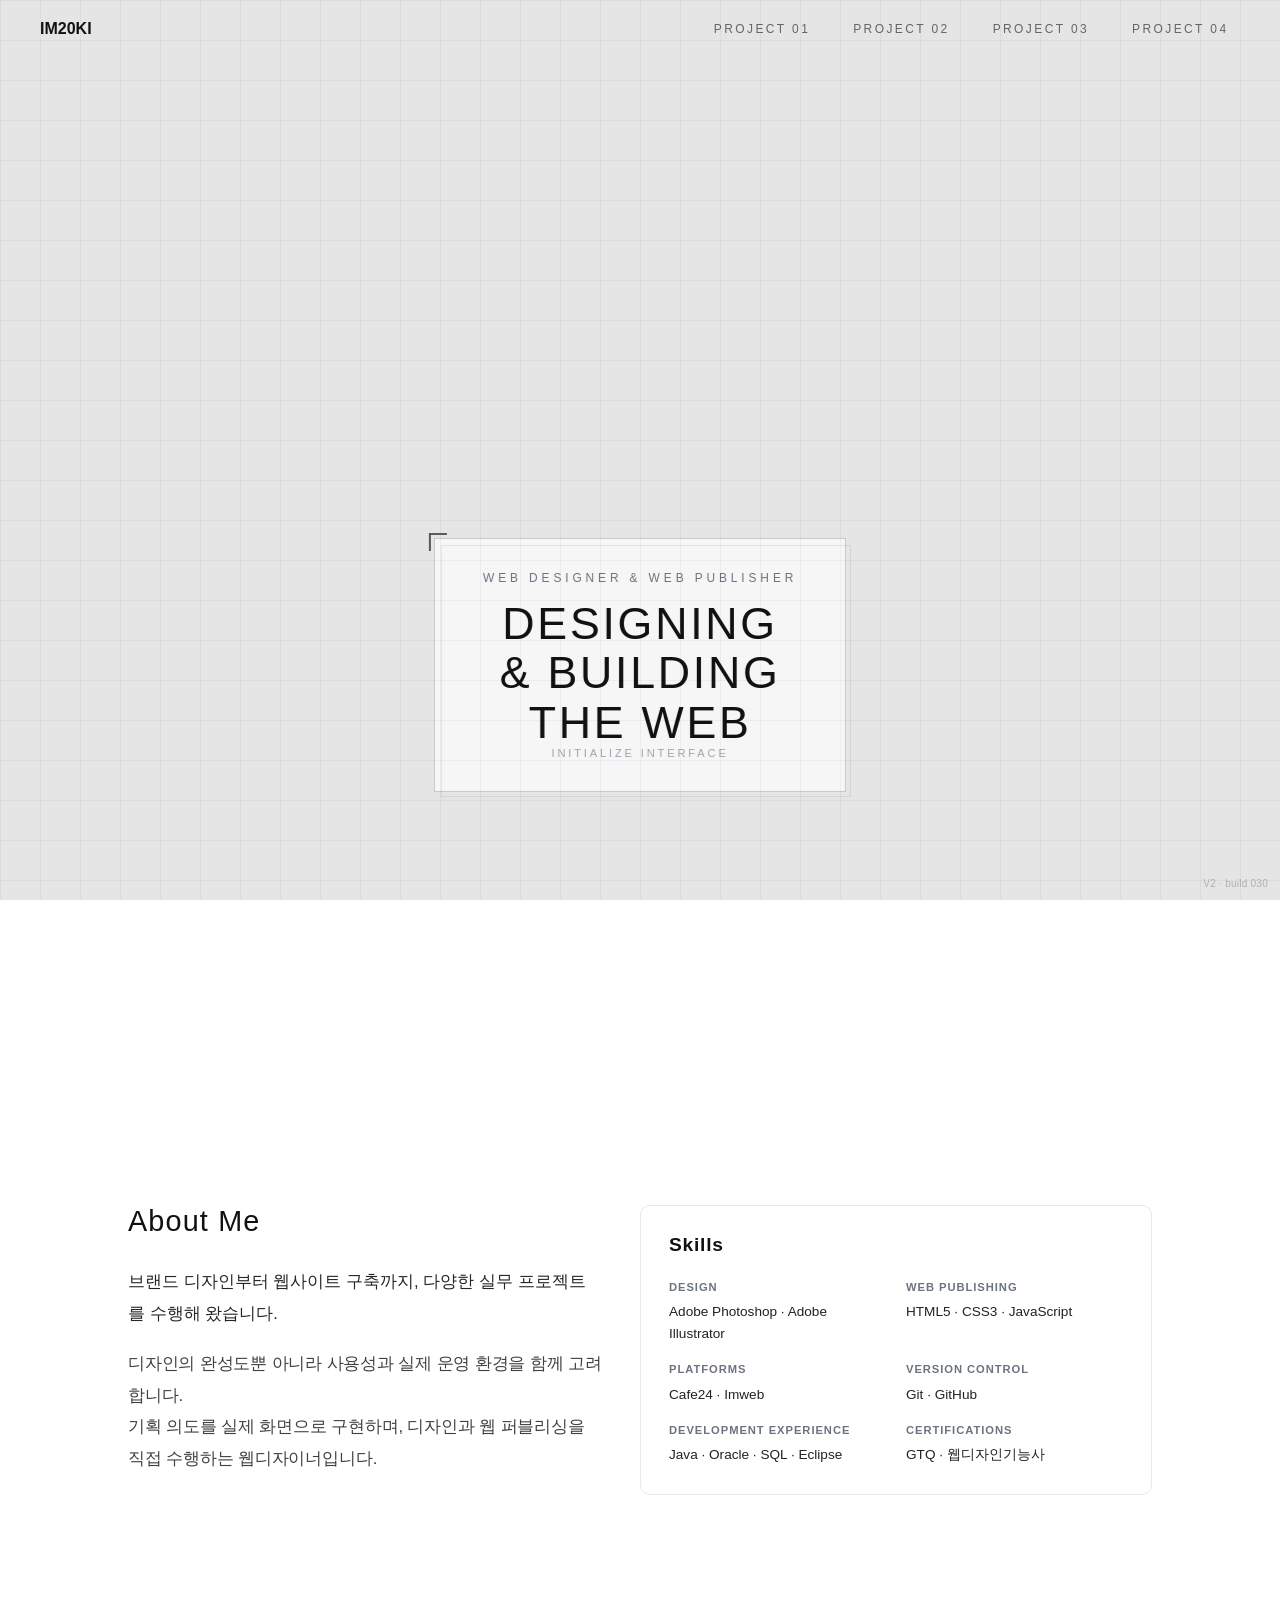
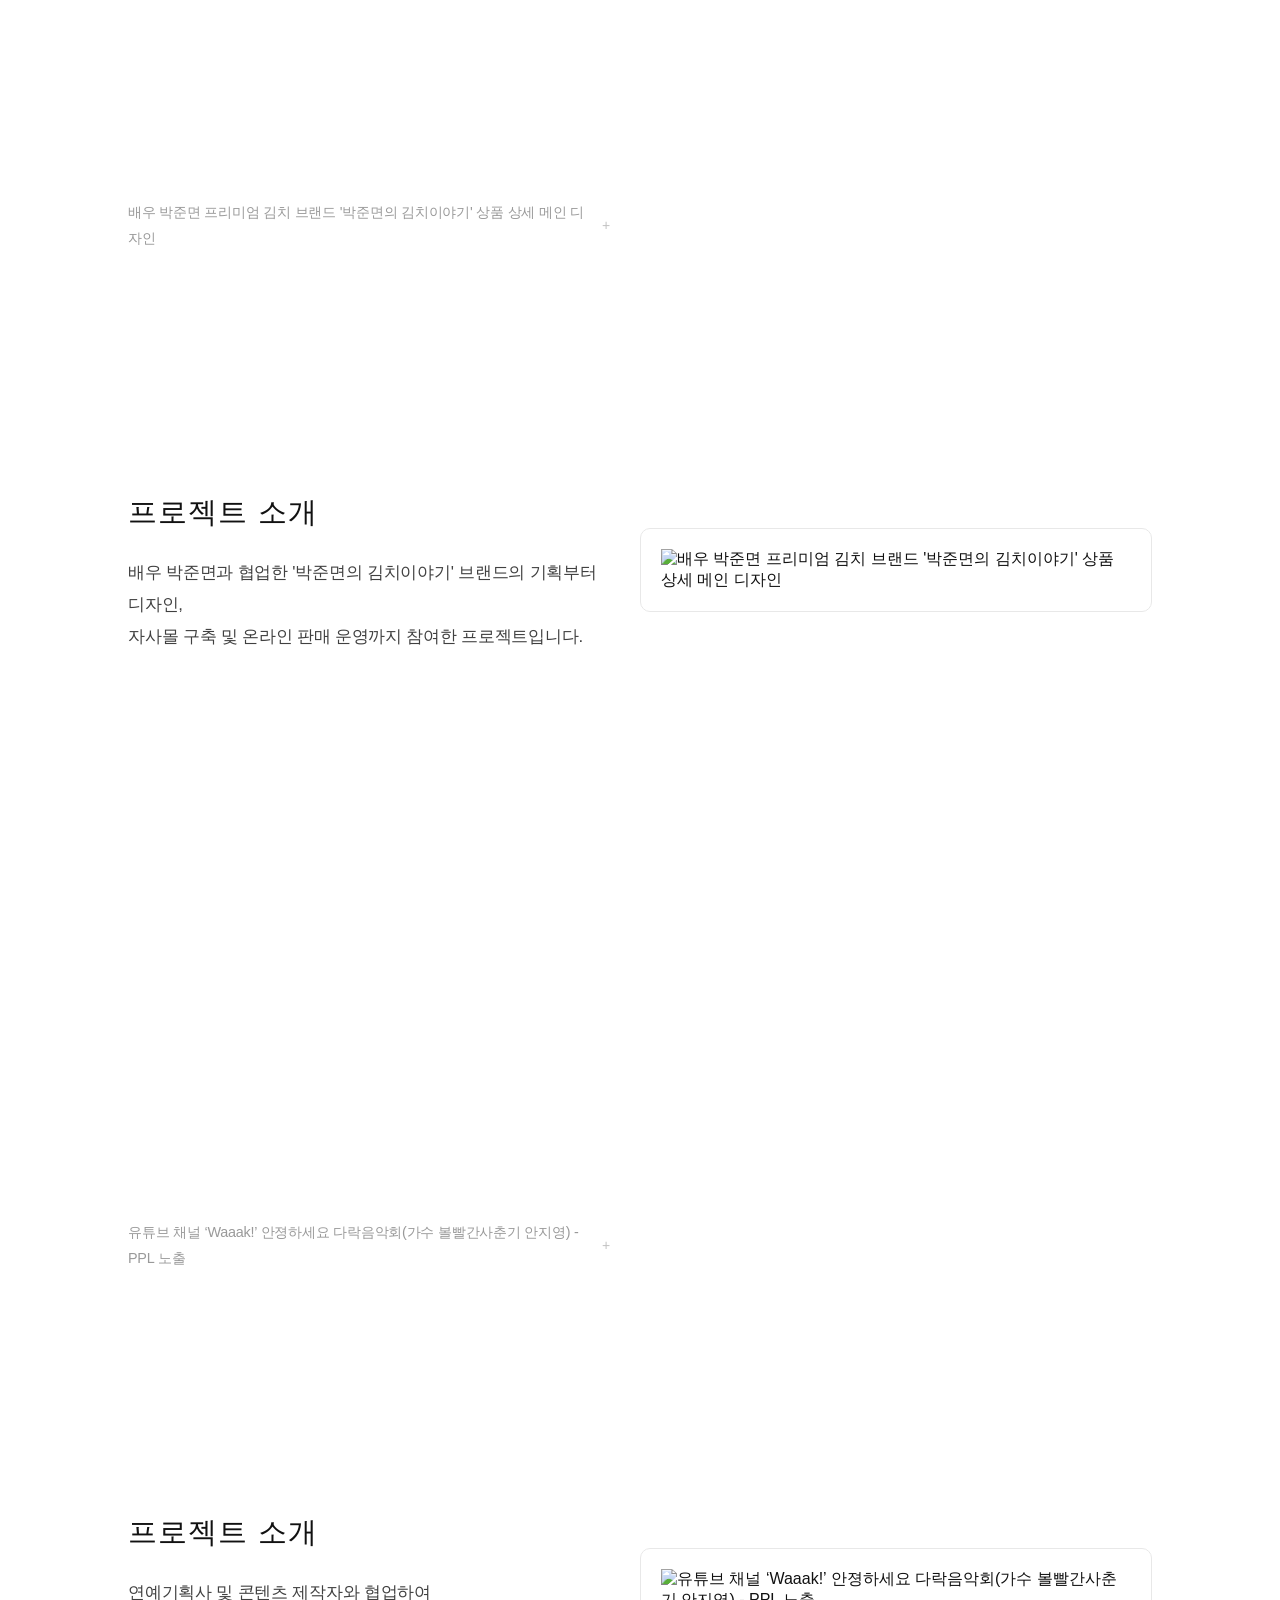
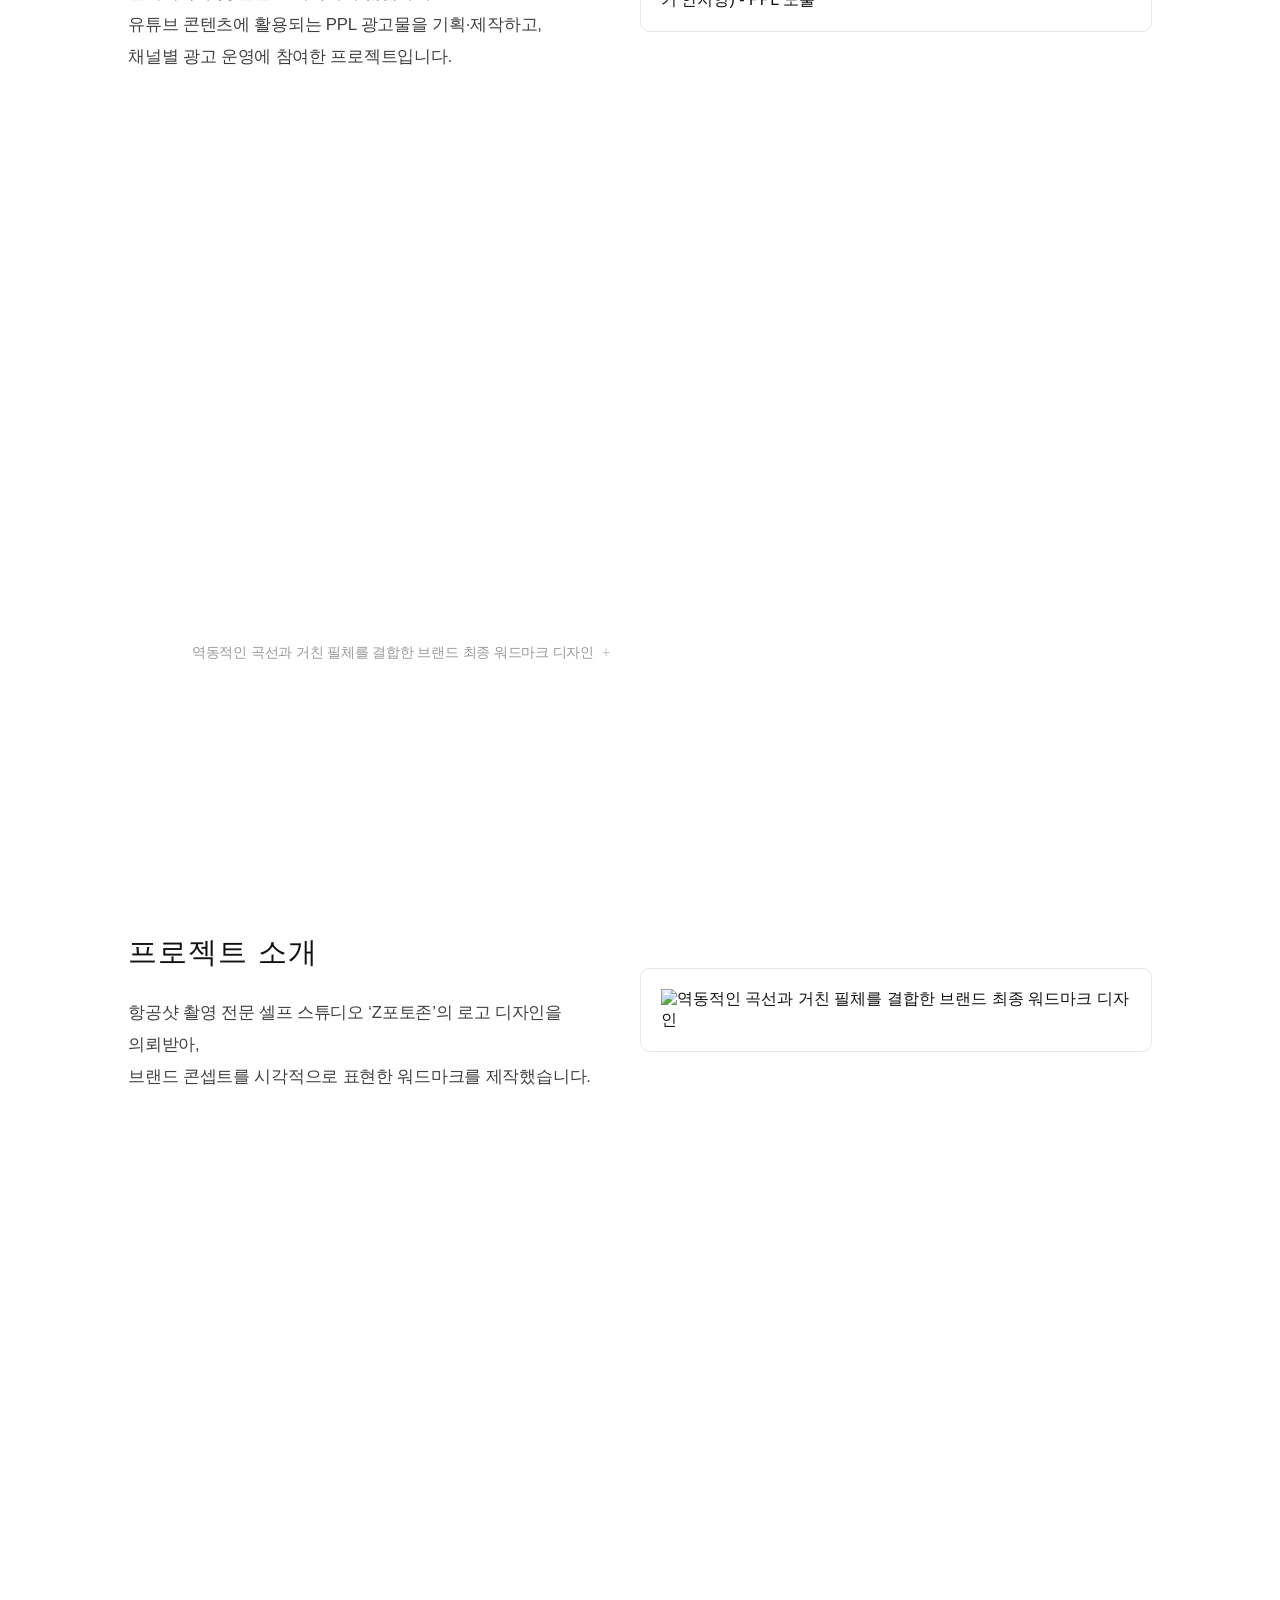
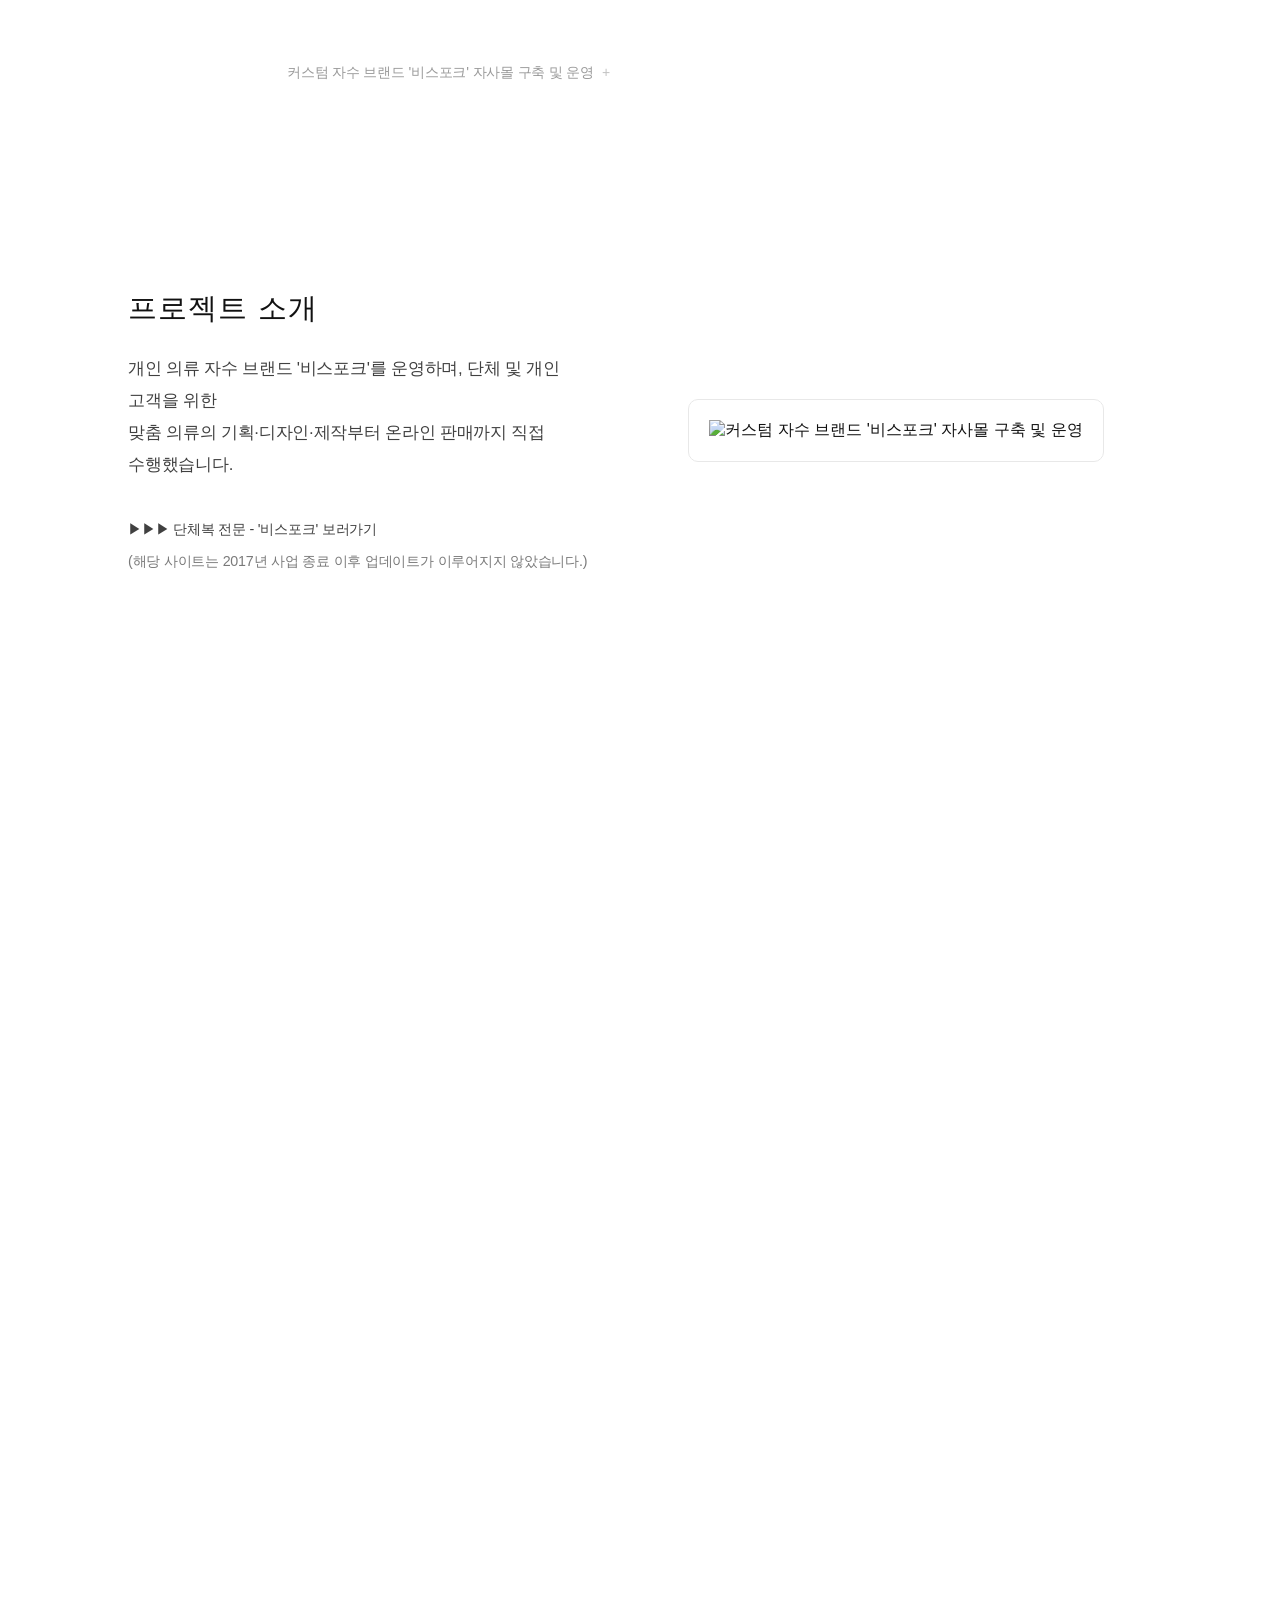
==== commit d6903b81: "refine(build 030): harmonize project tone and prepare production portfolio" ====
--- a/index.html
+++ b/index.html
@@ -4,7 +4,7 @@
 <head>
   <meta charset="UTF-8" />
   <meta name="viewport" content="width=device-width, initial-scale=1.0" />
-  <title>My Portfolio</title>
+  <title>IM20KI | Web Designer &amp; Web Publisher</title>
 
   <link rel="preconnect" href="https://cdn.jsdelivr.net">
   <link rel="stylesheet" href="https://cdn.jsdelivr.net/gh/orioncactus/pretendard/dist/web/static/pretendard.css">
@@ -41,7 +41,7 @@
 <body>
 
   
-  <span class="dev-version-tag" aria-label="포트폴리오 V2 개발 버전">V2 · build 029</span>
+  <span class="dev-version-tag" aria-label="포트폴리오 V2 개발 버전">V2 · build 030</span>
 
 
   <header class="site-header">
@@ -244,7 +244,7 @@
           <p>
             프로젝트에 필요한 비주얼 광고물을 직접 제작했습니다.<br class="pc-br">
             시트콤 ‘막무가내 패밀리’의 로고를 포함하여,<br class="pc-br">
-            영상 내 소품으로 배치되는 다양한 PPL 홍보 포스터와 화면 구성에 맞는 광고 그래픽 일체를 디자인했습니다.<br><br>
+            영상 내 소품으로 배치되는 다양한 PPL 홍보 포스터와 화면 구성에 맞는 광고 그래픽을 디자인했습니다.<br><br>
             <a href="https://www.youtube.com/watch?v=3pNFoXXLGeA&list=PLJMurW8SfuPJk8nrX4B2TmWbmLVeyInk4"
               class="portfolio-link" target="_blank" rel="noopener noreferrer">
               ▶▶▶ 막무가내 패밀리 보러가기
@@ -333,7 +333,7 @@
           <h3>디자인 및 제작 실행</h3>
           <p>
             브랜드명 'Z'와 'photozone'을 하나의 유기적인 흐름으로 연결하고,<br class="pc-br">
-            그래피티 스타일의 거친 필체와 날카로운 곡선을 사용하여 독창적인 워드마크를 완성했습니다.<br class="pc-br">
+            그래피티 스타일의 거친 필체와 날카로운 곡선을 사용하여 워드마크를 제작했습니다.<br class="pc-br">
             텍스트의 굵기와 기울기를 조절하여 공간의 입체감과 역동성이 느껴지는 디자인을 최종 도출했습니다.
           </p>
         </div>
@@ -406,8 +406,8 @@
         <div class="step">
           <h3>디자인 및 제작 실행</h3>
           <p>
-            Wilcom 프로그램을 활용하여 정교한 자수 데이터를 설계하고,<br class="pc-br">
-            디지털 자수 기기를 직접 가동하여 디자인의 완성도를 높였습니다.<br class="pc-br">
+            Wilcom 프로그램을 활용해 자수 데이터를 설계하고,<br class="pc-br">
+            디지털 자수 기기를 직접 운용했습니다.<br class="pc-br">
             또한, Cafe24 기반의 자사 쇼핑몰 UI 디자인과 웹 구축을 직접 수행했으며,<br class="pc-br">
             제품 홍보를 위한 스튜디오 연출 촬영까지 전담하여 브랜드 비주얼을 완성했습니다.
           </p>
@@ -463,6 +463,8 @@
     <div id="contactTrigger" class="scene"></div>
 
     
+    </main>
+
     <div class="footer-takeover" id="contactTakeover">
 
       
@@ -583,7 +585,6 @@
     <script src="assets/js/modal.js"></script>
     <script src="assets/js/hero.js"></script>
     <script src="assets/js/scroll.js"></script>
-    <script src="assets/js/main.js"></script>
 
 </body>
 
--- a/assets/css/pc.css
+++ b/assets/css/pc.css
@@ -24,8 +24,14 @@
   align-items: start;
   display: grid;
   grid-template-columns: repeat(2, minmax(0, 1fr));
-  column-gap: clamp(40px, 5vw, 80px);
+  column-gap: 0;
   row-gap: 0;
+}
+
+@media (min-width: 769px) {
+  #about .about-text {
+    padding-right: clamp(24px, 3vw, 48px);
+  }
 }
 
 #about .about-text,
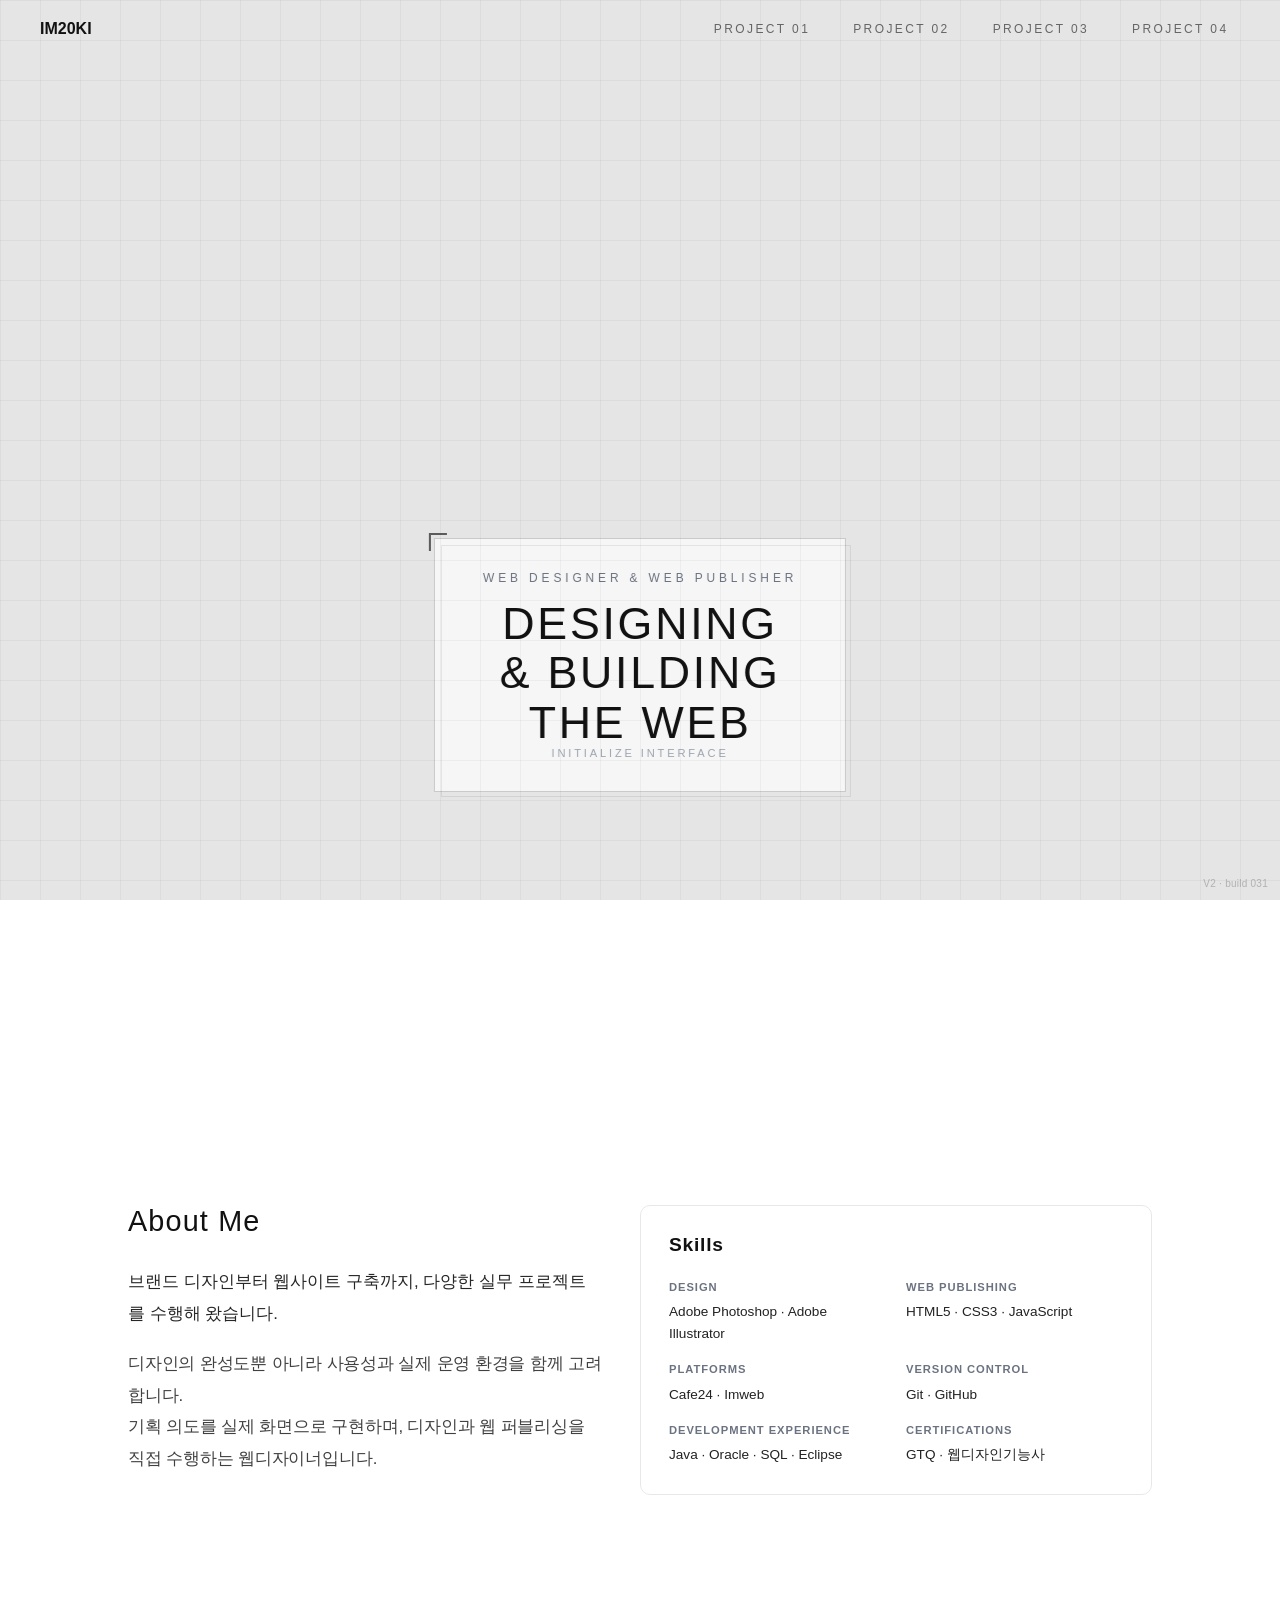
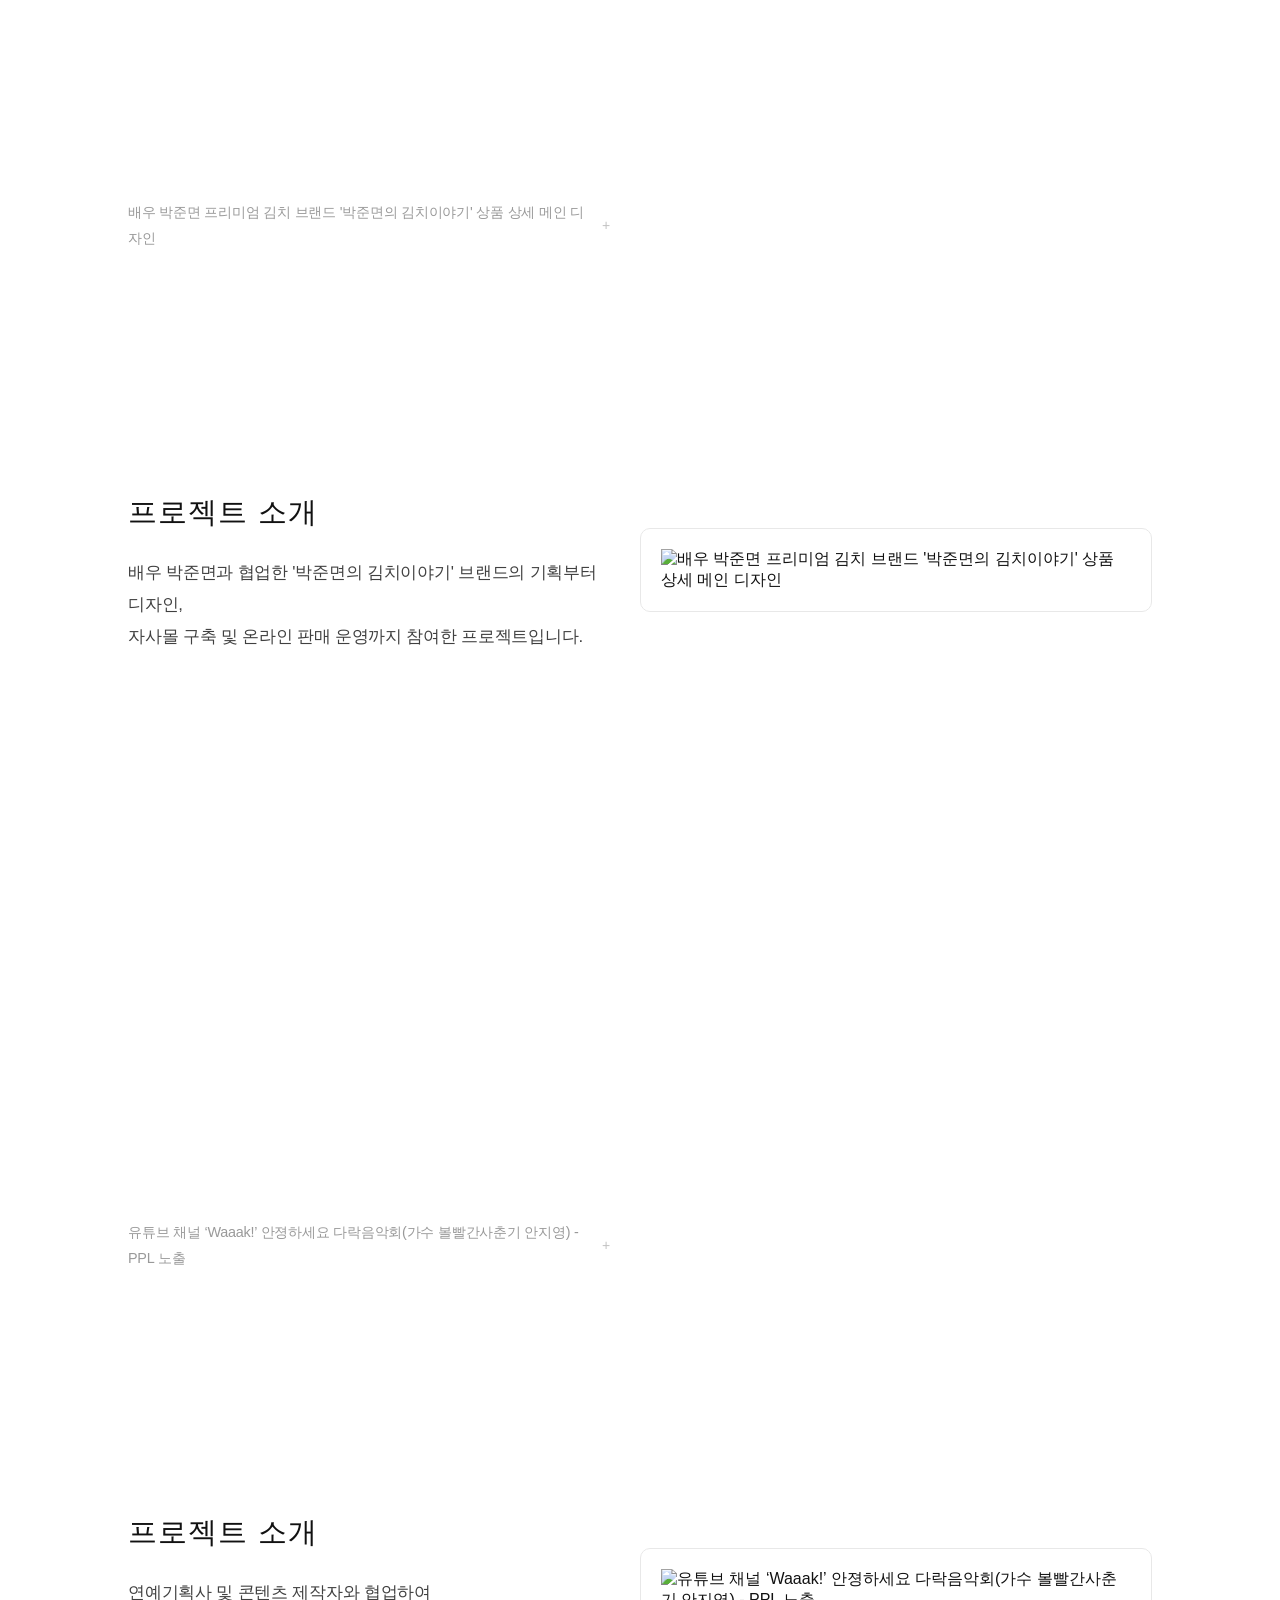
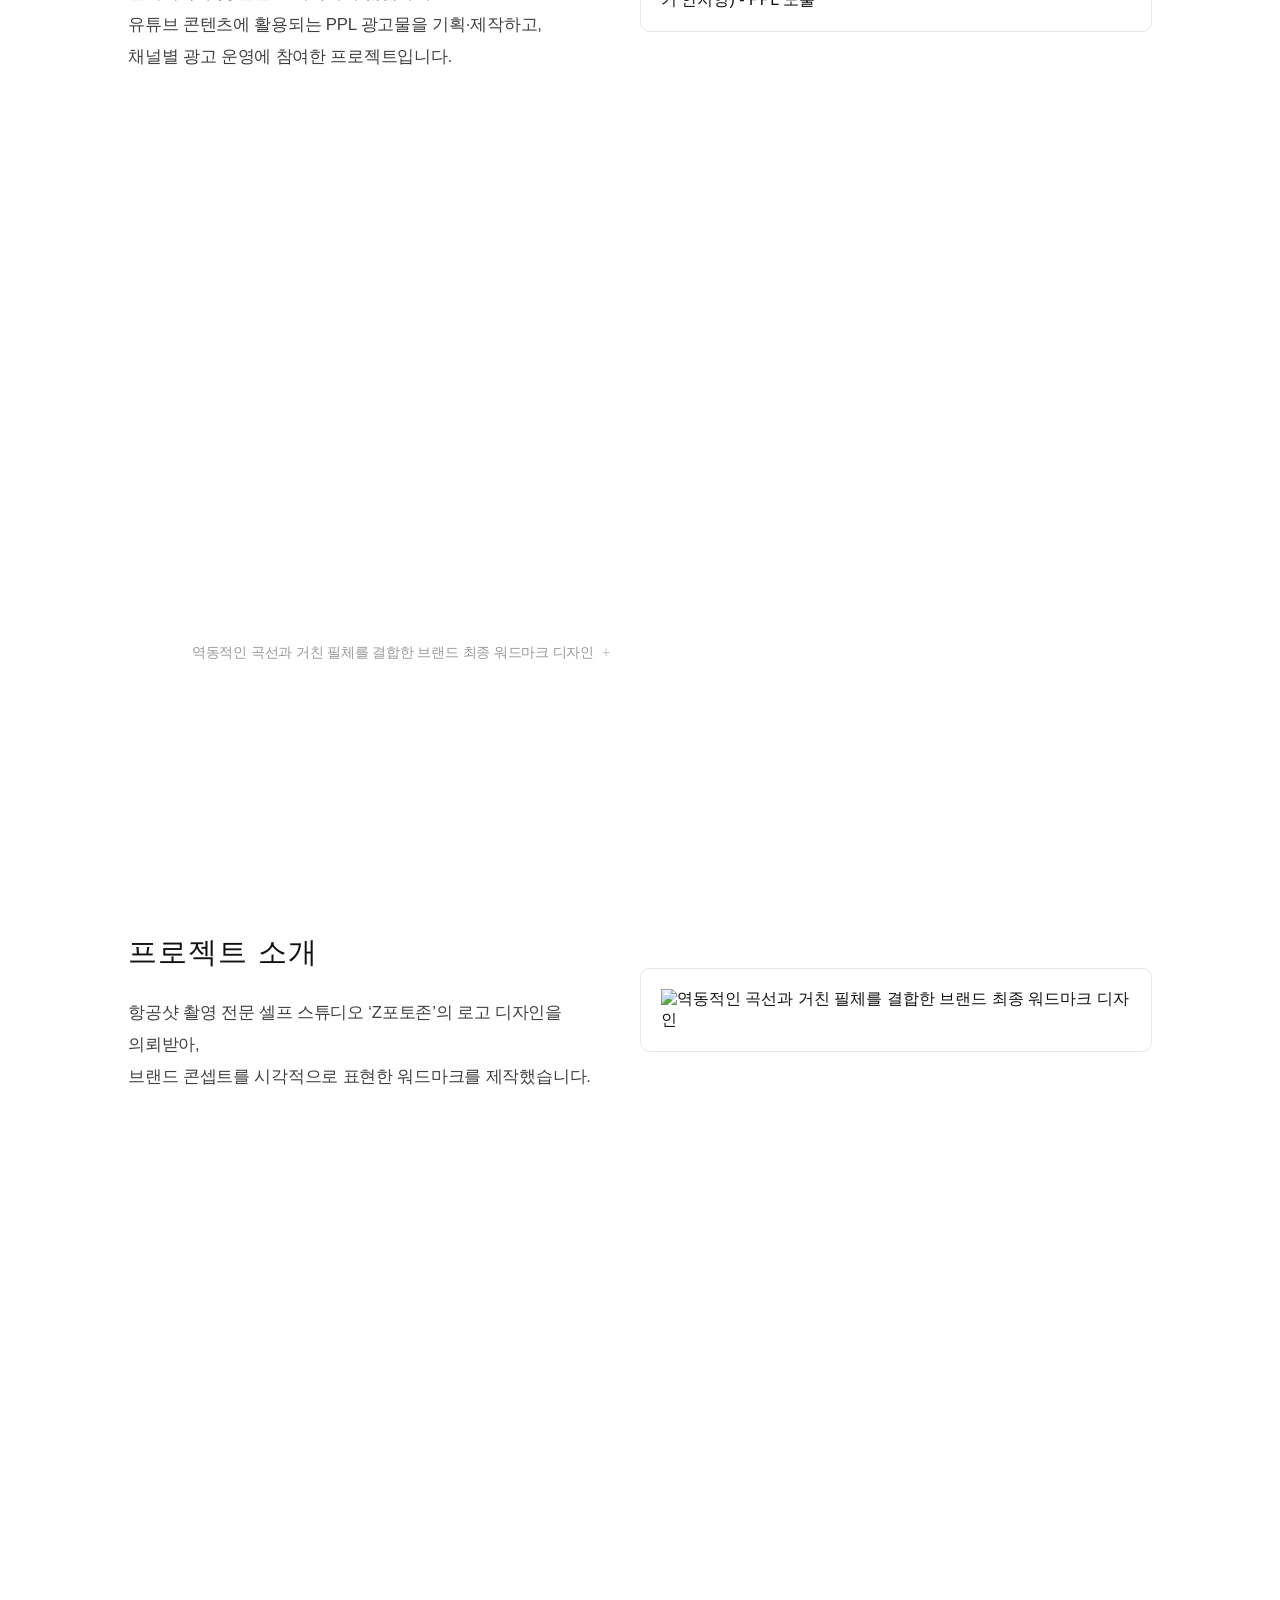
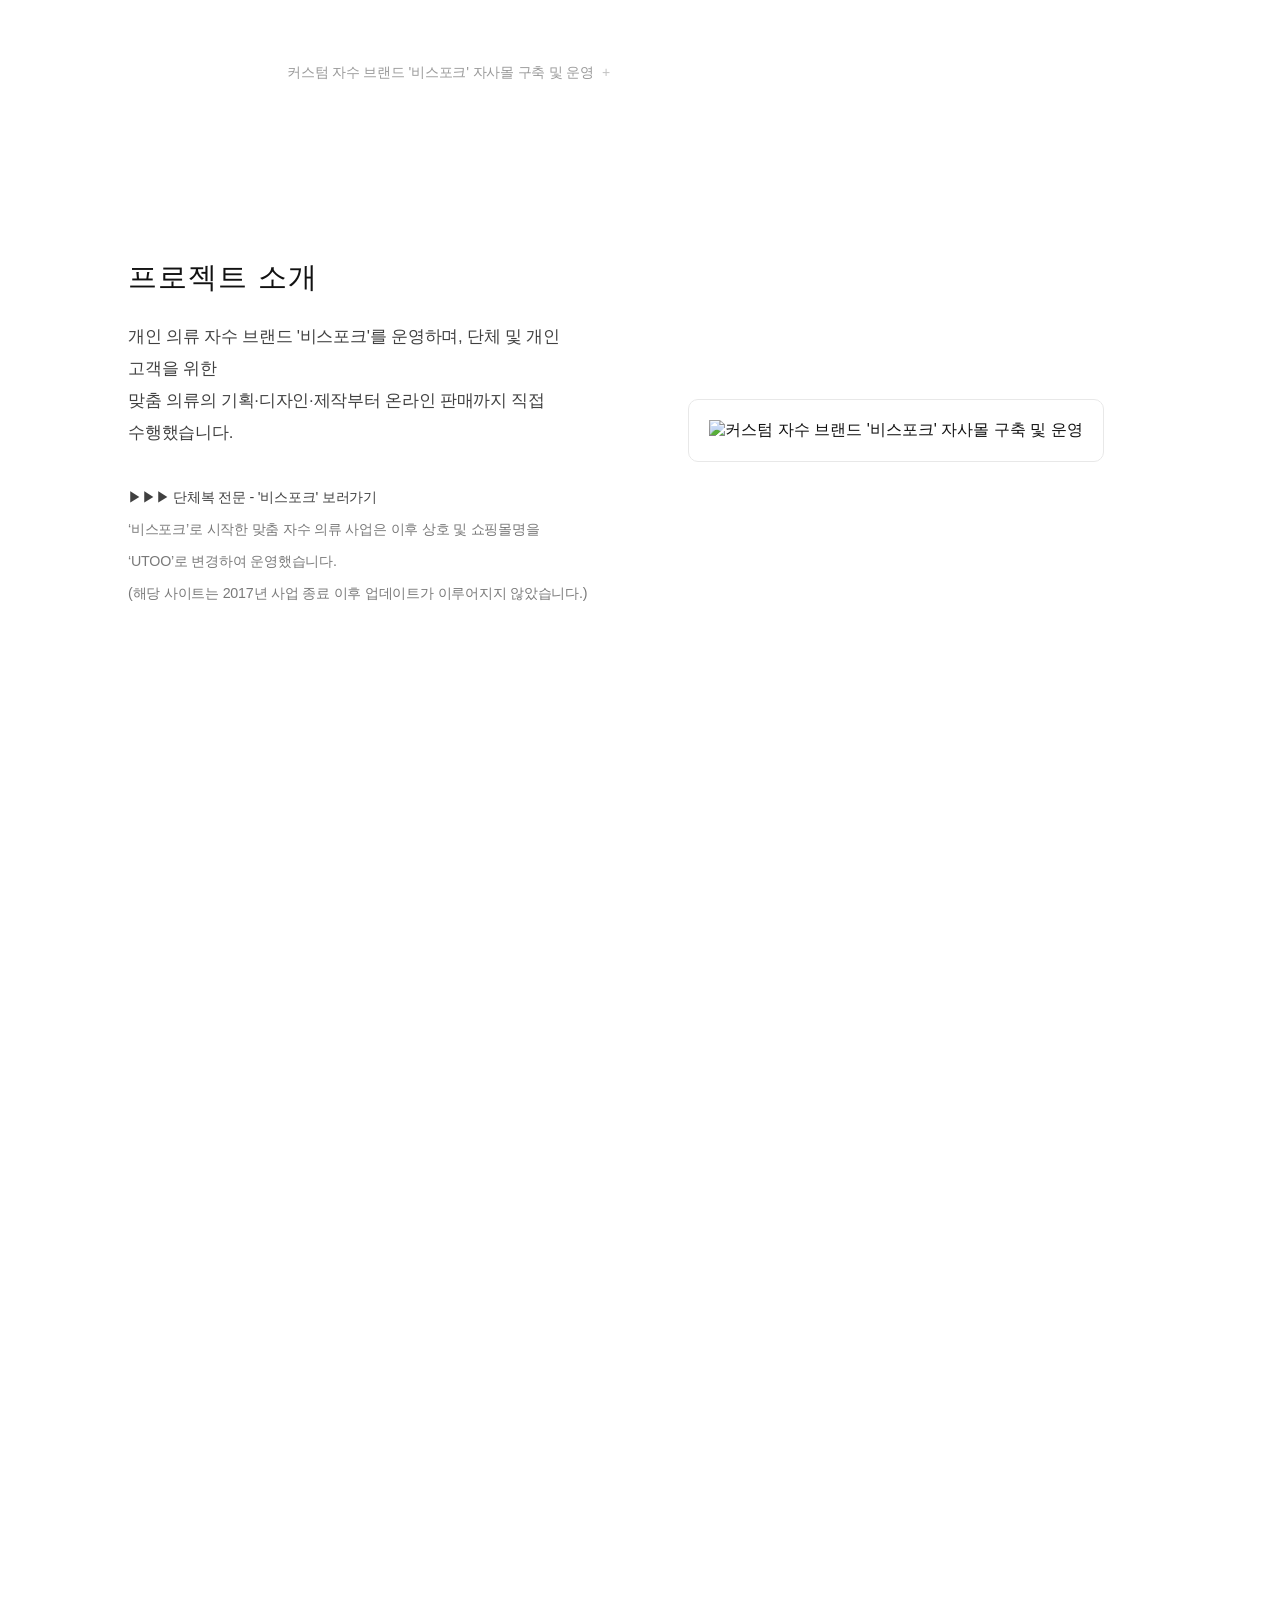
==== commit 91e06faf: "copy(build 031): clarify Bespoke to UTOO business rename" ====
--- a/index.html
+++ b/index.html
@@ -41,7 +41,7 @@
 <body>
 
   
-  <span class="dev-version-tag" aria-label="포트폴리오 V2 개발 버전">V2 · build 030</span>
+  <span class="dev-version-tag" aria-label="포트폴리오 V2 개발 버전">V2 · build 031</span>
 
 
   <header class="site-header">
@@ -391,6 +391,7 @@
             </a><br>
 
             <span class="site-notice">
+              ‘비스포크’로 시작한 맞춤 자수 의류 사업은 이후 상호 및 쇼핑몰명을 ‘UTOO’로 변경하여 운영했습니다.<br>
               (해당 사이트는 2017년 사업 종료 이후 업데이트가 이루어지지 않았습니다.)
             </span>
           </p>
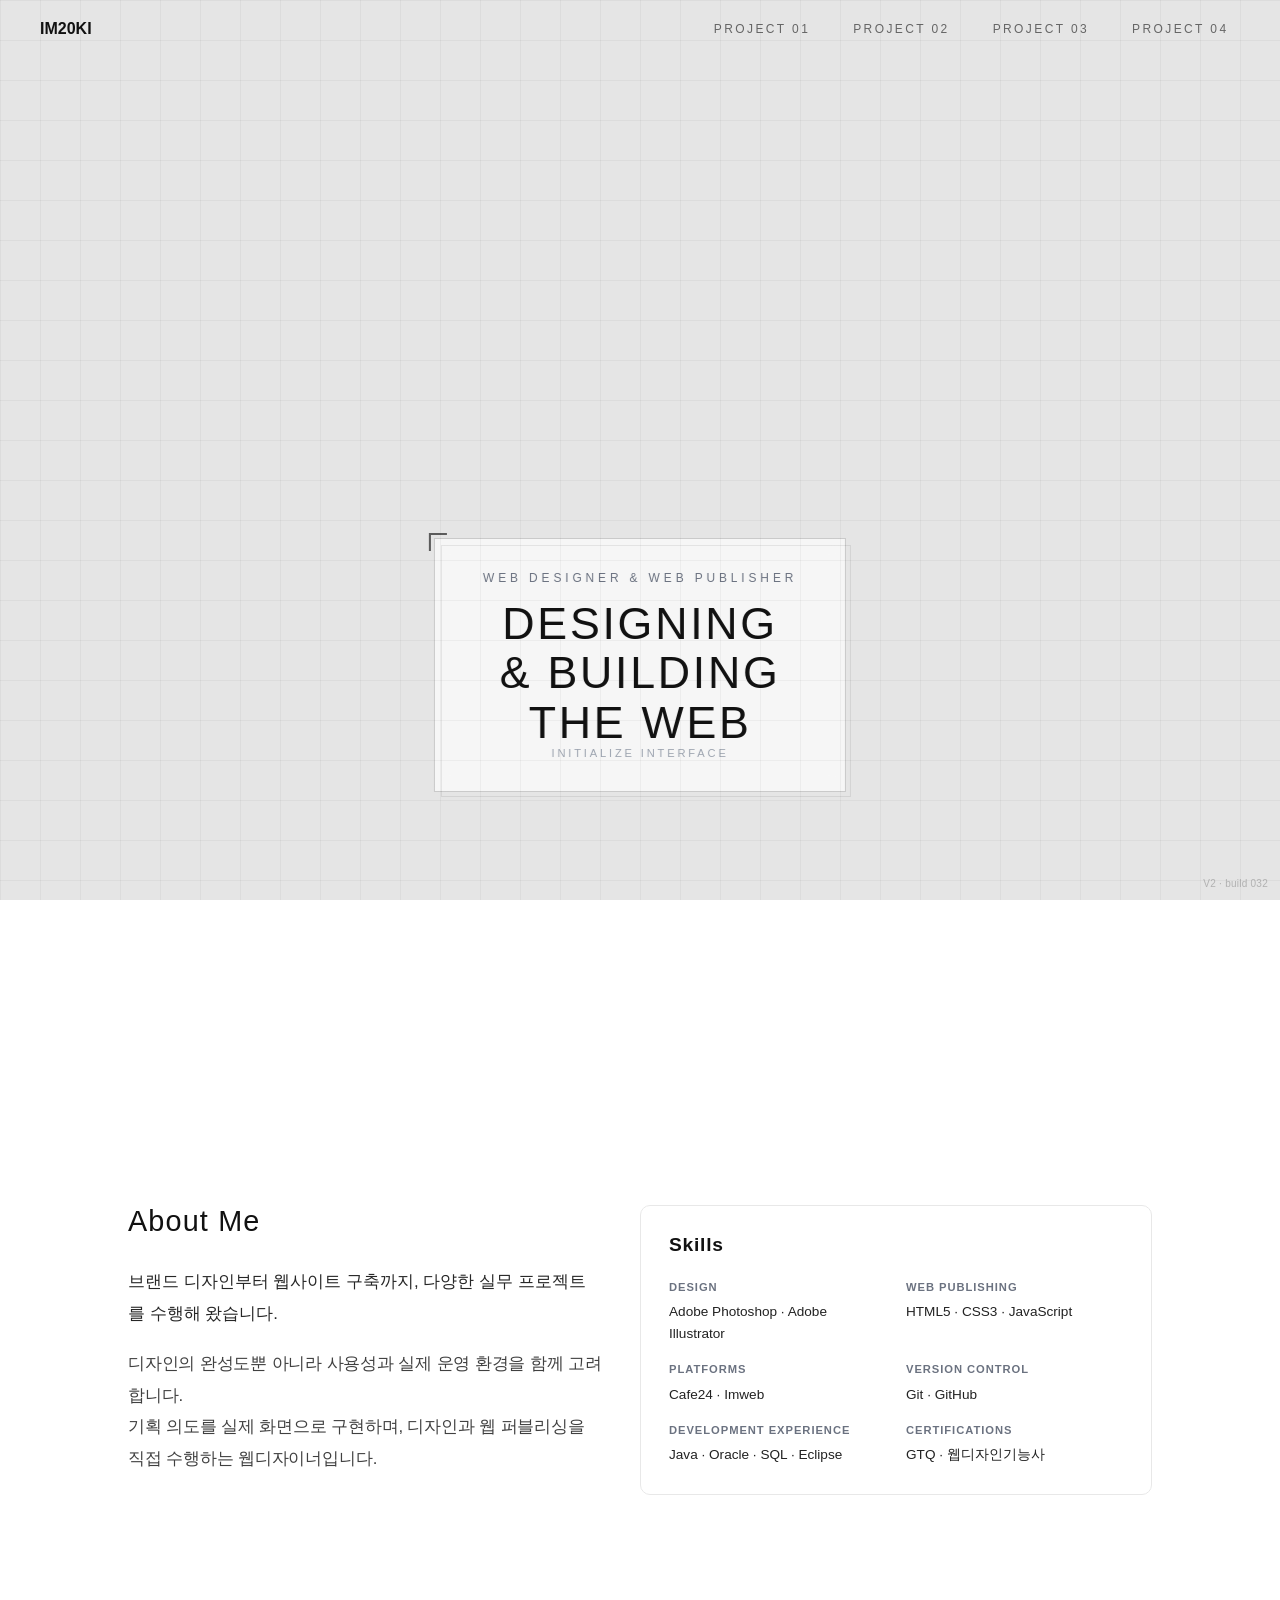
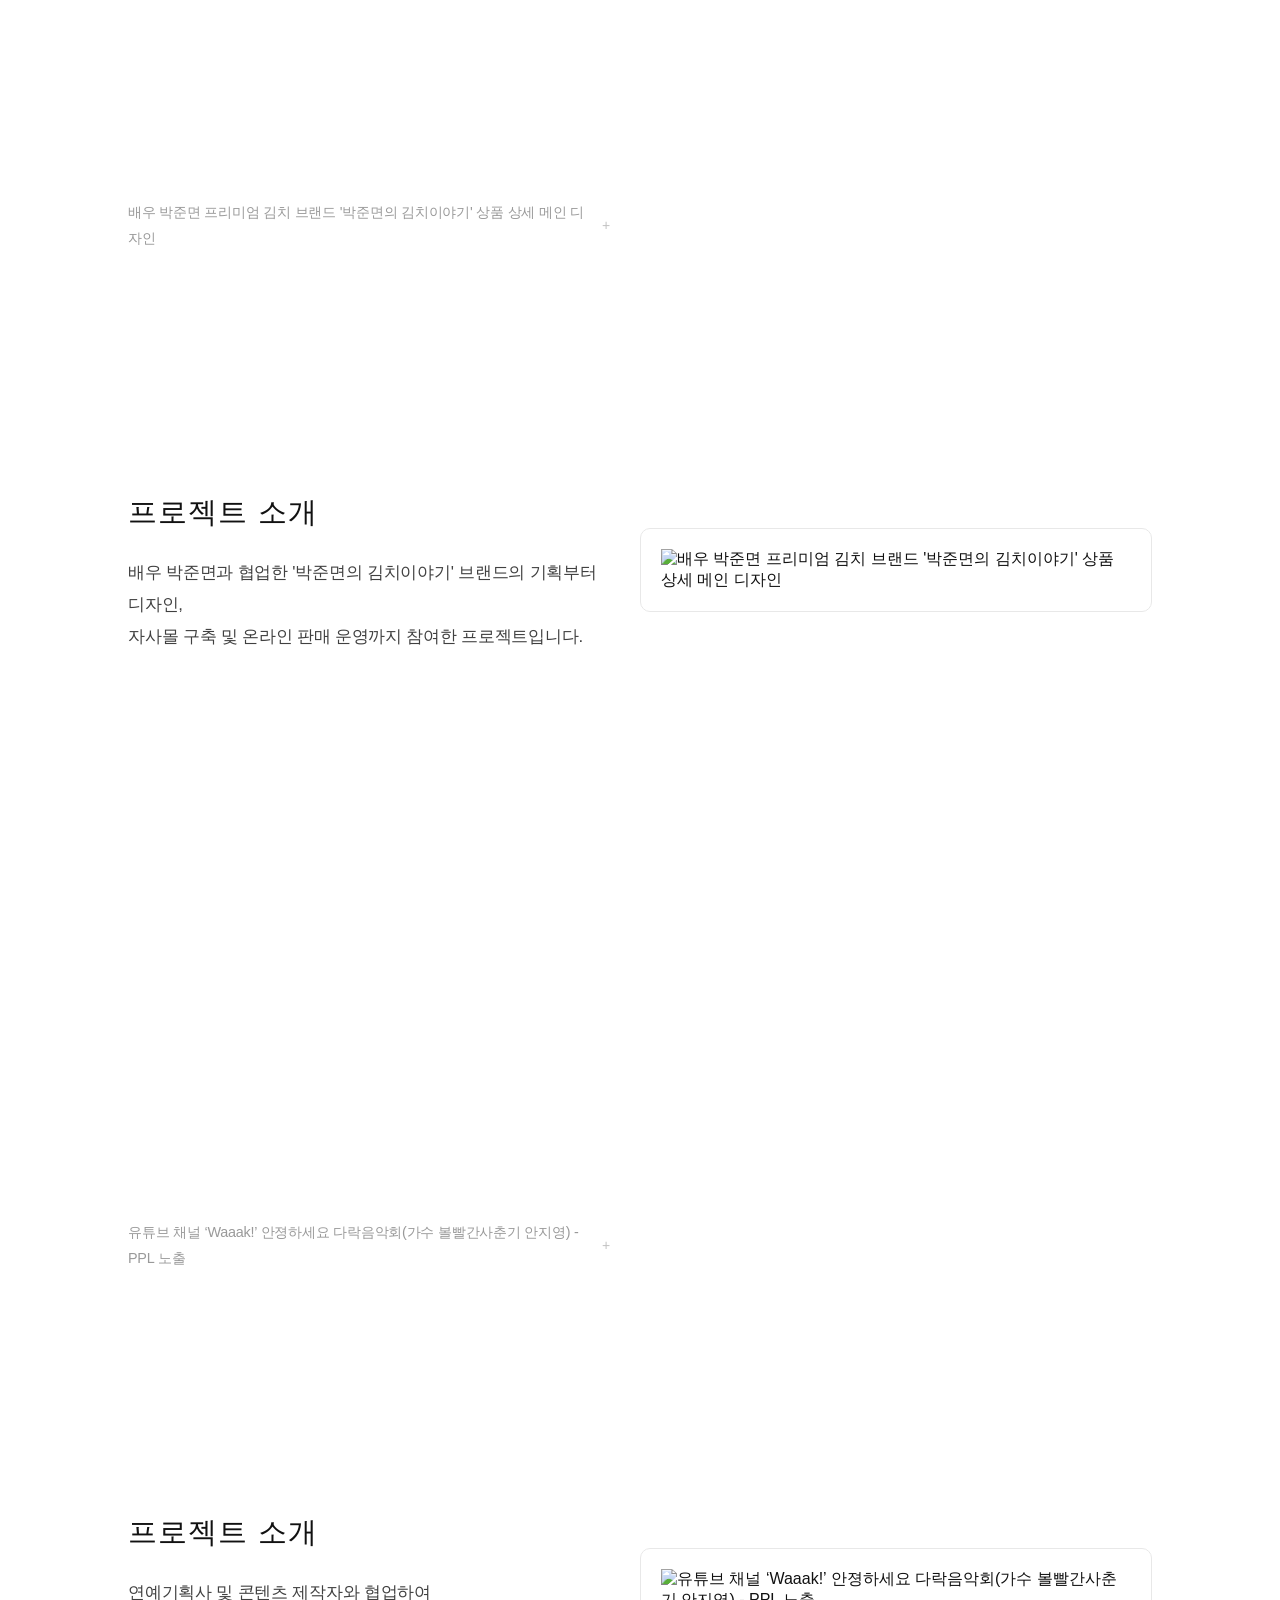
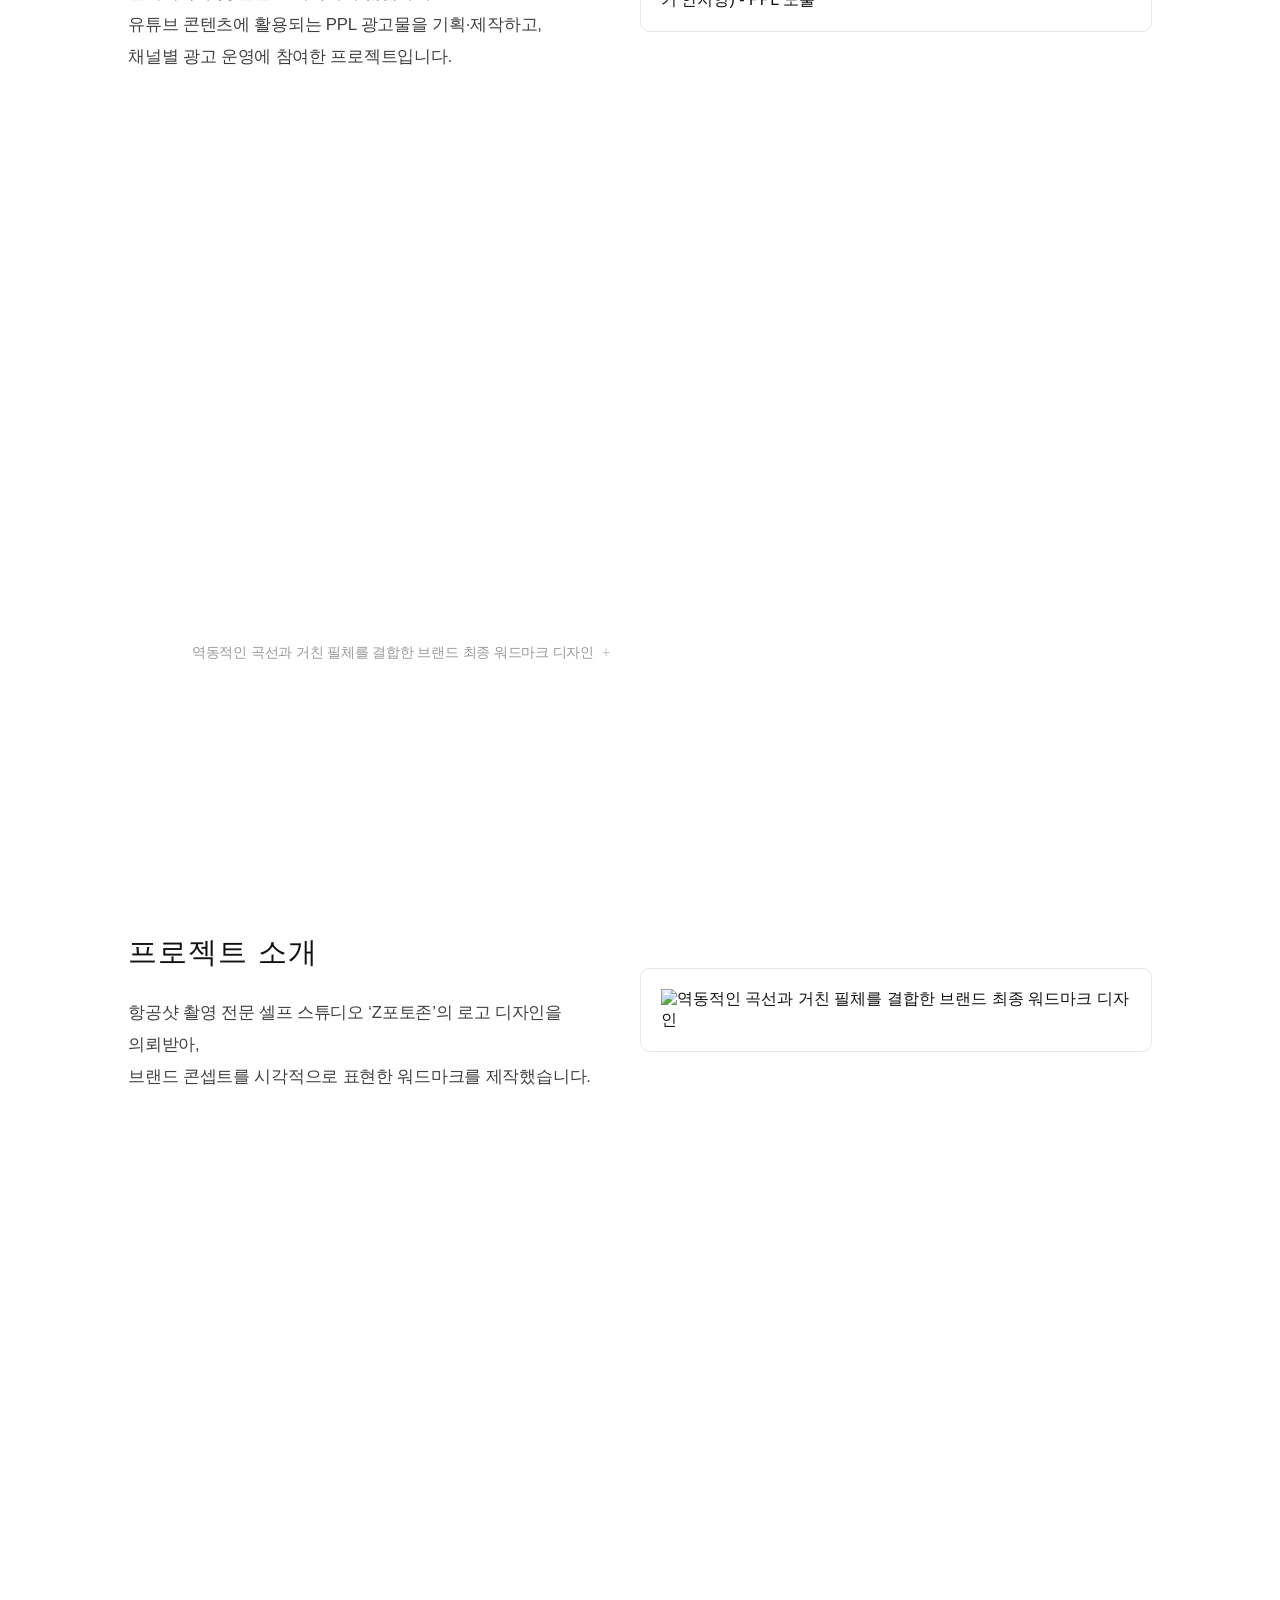
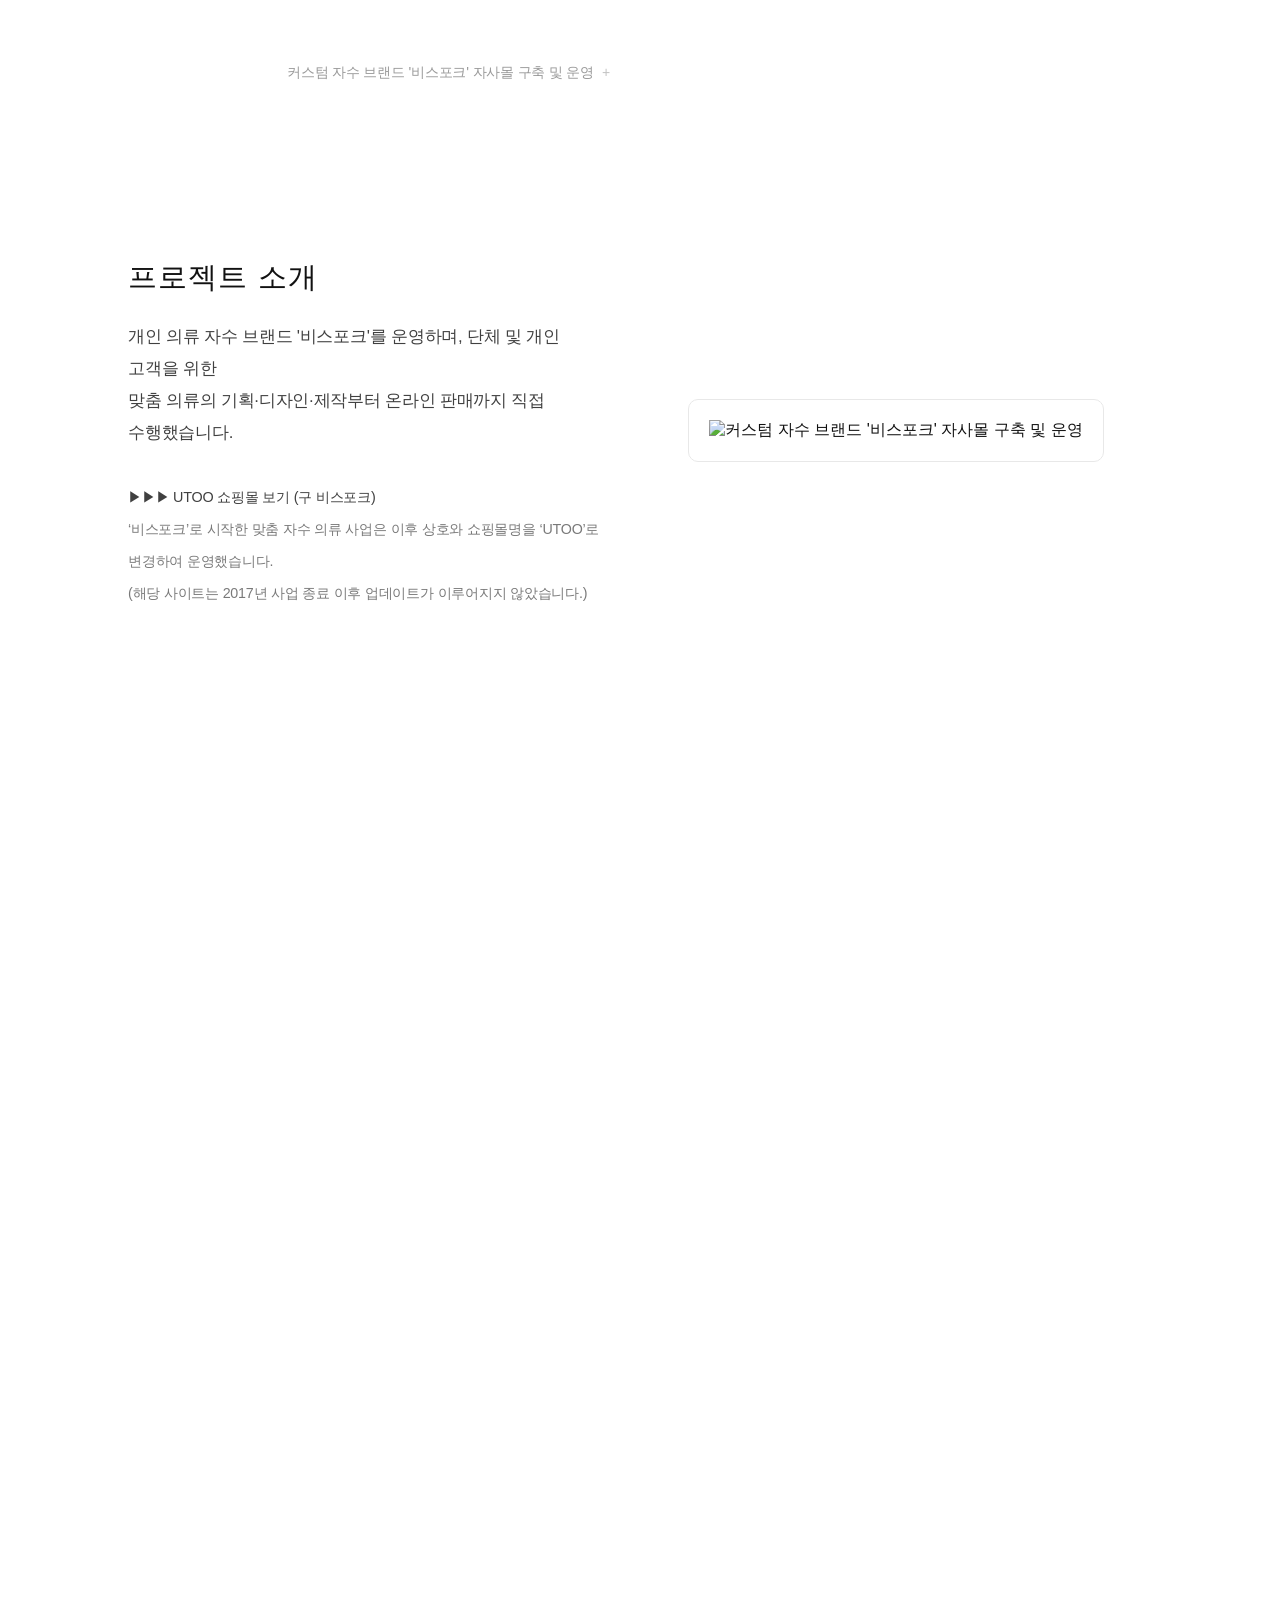
==== commit 183df6e6: "copy(build 032): update UTOO shop link and clarify brand rename" ====
--- a/index.html
+++ b/index.html
@@ -41,7 +41,7 @@
 <body>
 
   
-  <span class="dev-version-tag" aria-label="포트폴리오 V2 개발 버전">V2 · build 031</span>
+  <span class="dev-version-tag" aria-label="포트폴리오 V2 개발 버전">V2 · build 032</span>
 
 
   <header class="site-header">
@@ -386,12 +386,12 @@
           <p>
             개인 의류 자수 브랜드 '비스포크'를 운영하며, 단체 및 개인 고객을 위한<br class="pc-br">
             맞춤 의류의 기획·디자인·제작부터 온라인 판매까지 직접 수행했습니다.<br><br>
-            <a href="http://inglyki2.cafe24.com/" class="portfolio-link" target="_blank" rel="noopener noreferrer">
-              ▶▶▶ 단체복 전문 - '비스포크' 보러가기
+            <a href="https://inglyki2.cafe24.com/" class="portfolio-link" target="_blank" rel="noopener noreferrer">
+              ▶▶▶ UTOO 쇼핑몰 보기 (구 비스포크)
             </a><br>
 
             <span class="site-notice">
-              ‘비스포크’로 시작한 맞춤 자수 의류 사업은 이후 상호 및 쇼핑몰명을 ‘UTOO’로 변경하여 운영했습니다.<br>
+              ‘비스포크’로 시작한 맞춤 자수 의류 사업은 이후 상호와 쇼핑몰명을 ‘UTOO’로 변경하여 운영했습니다.<br>
               (해당 사이트는 2017년 사업 종료 이후 업데이트가 이루어지지 않았습니다.)
             </span>
           </p>
